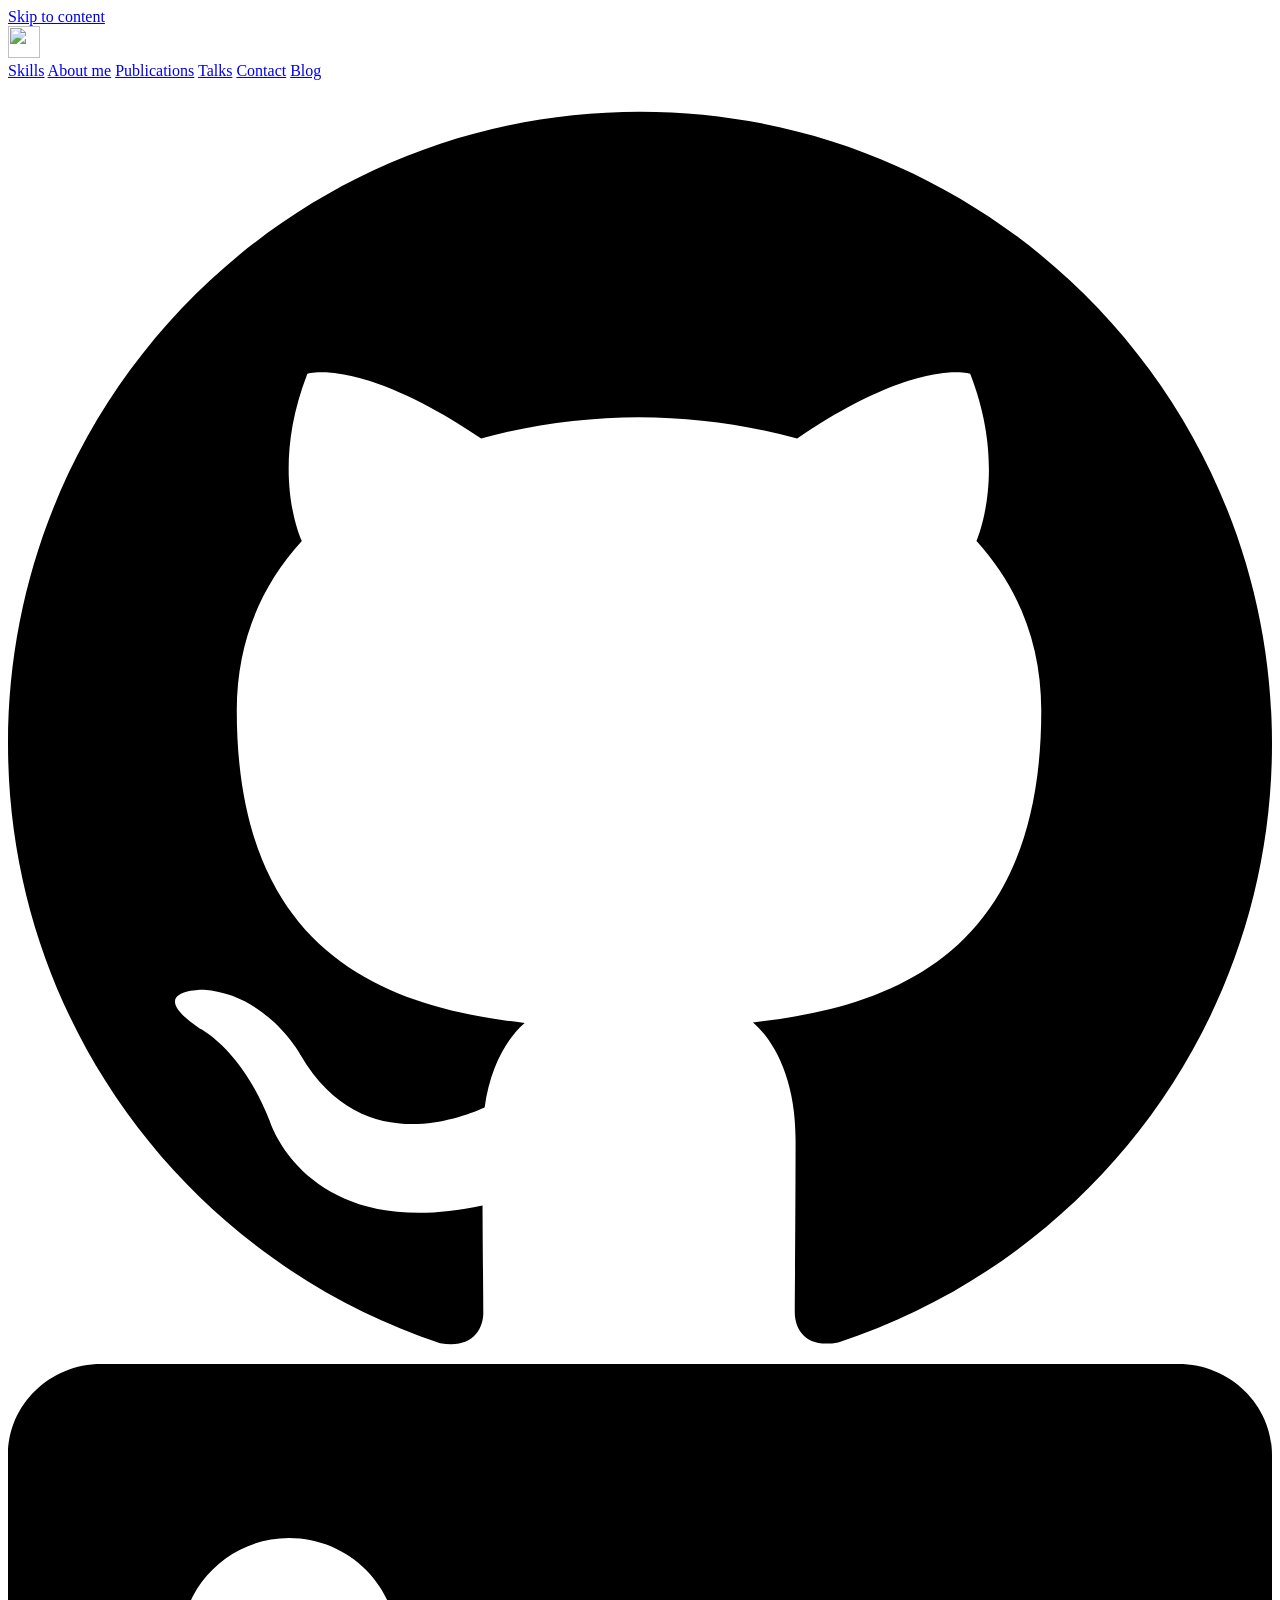
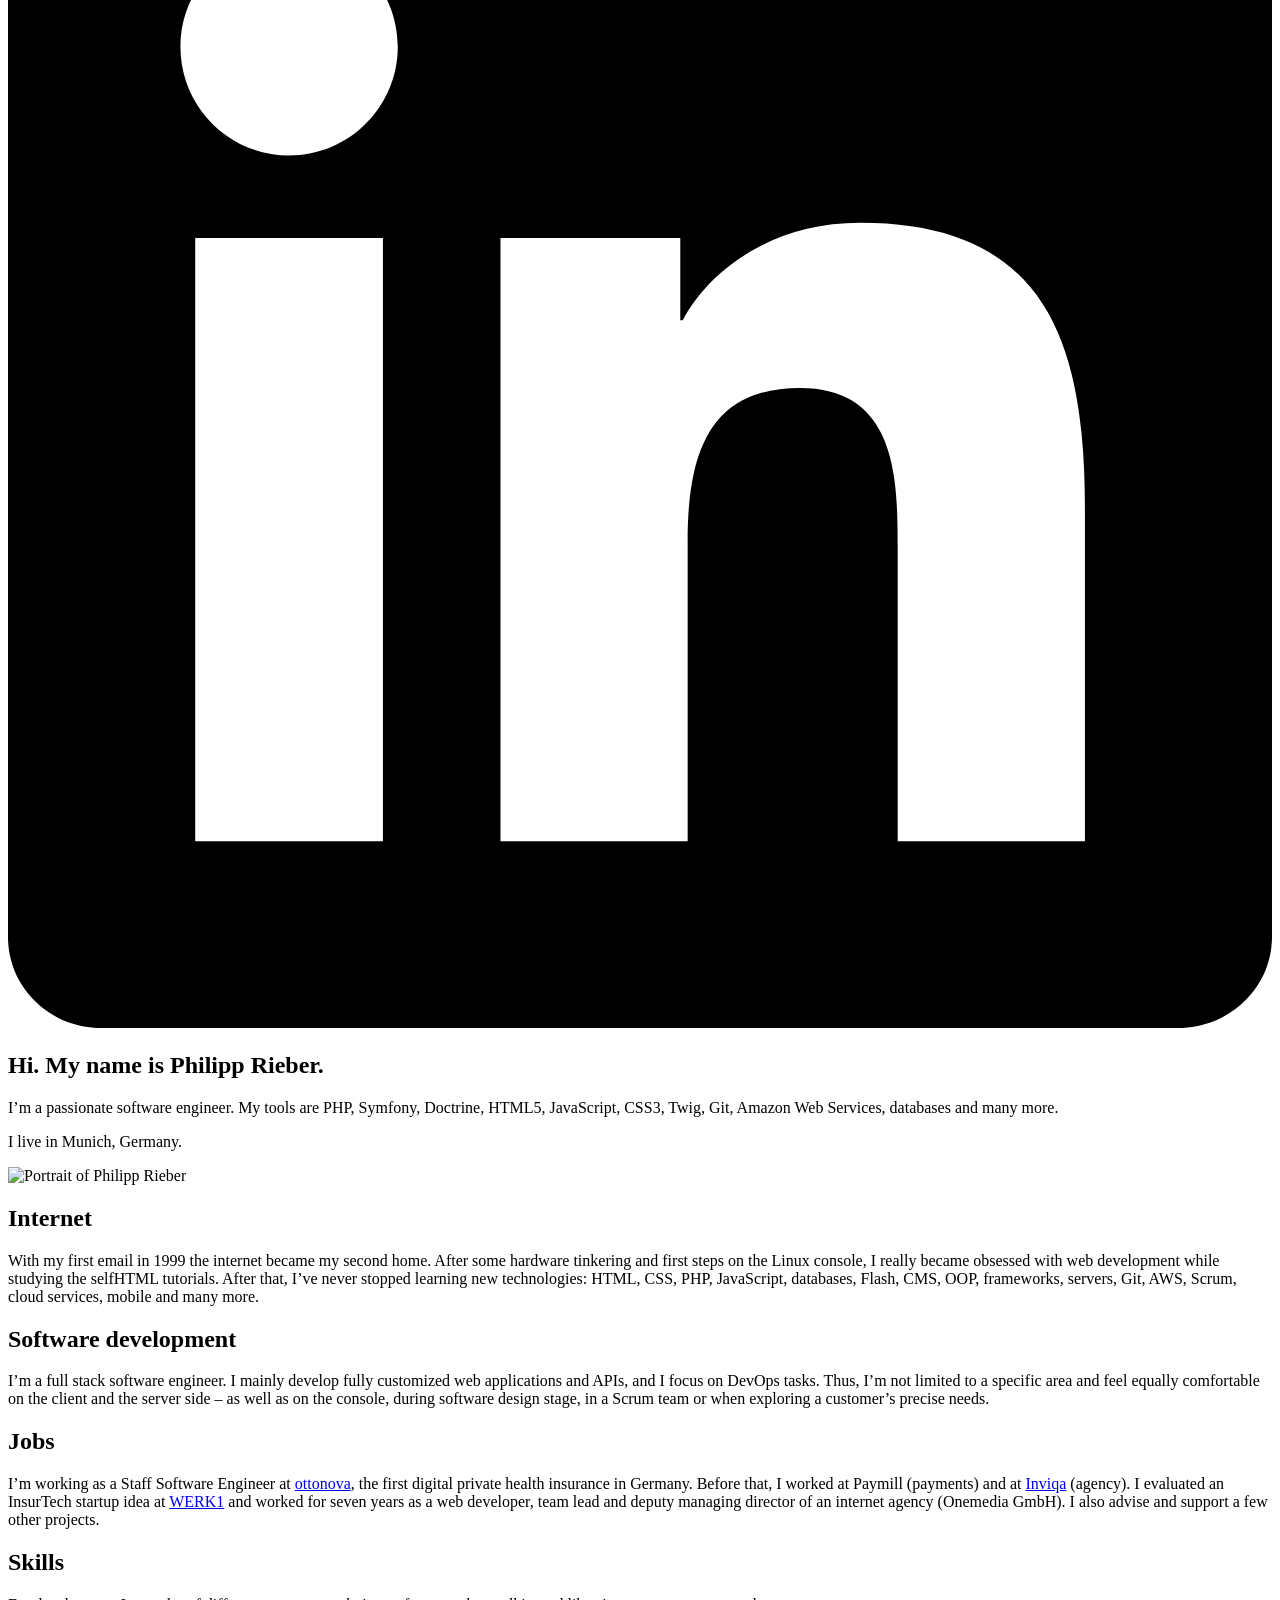
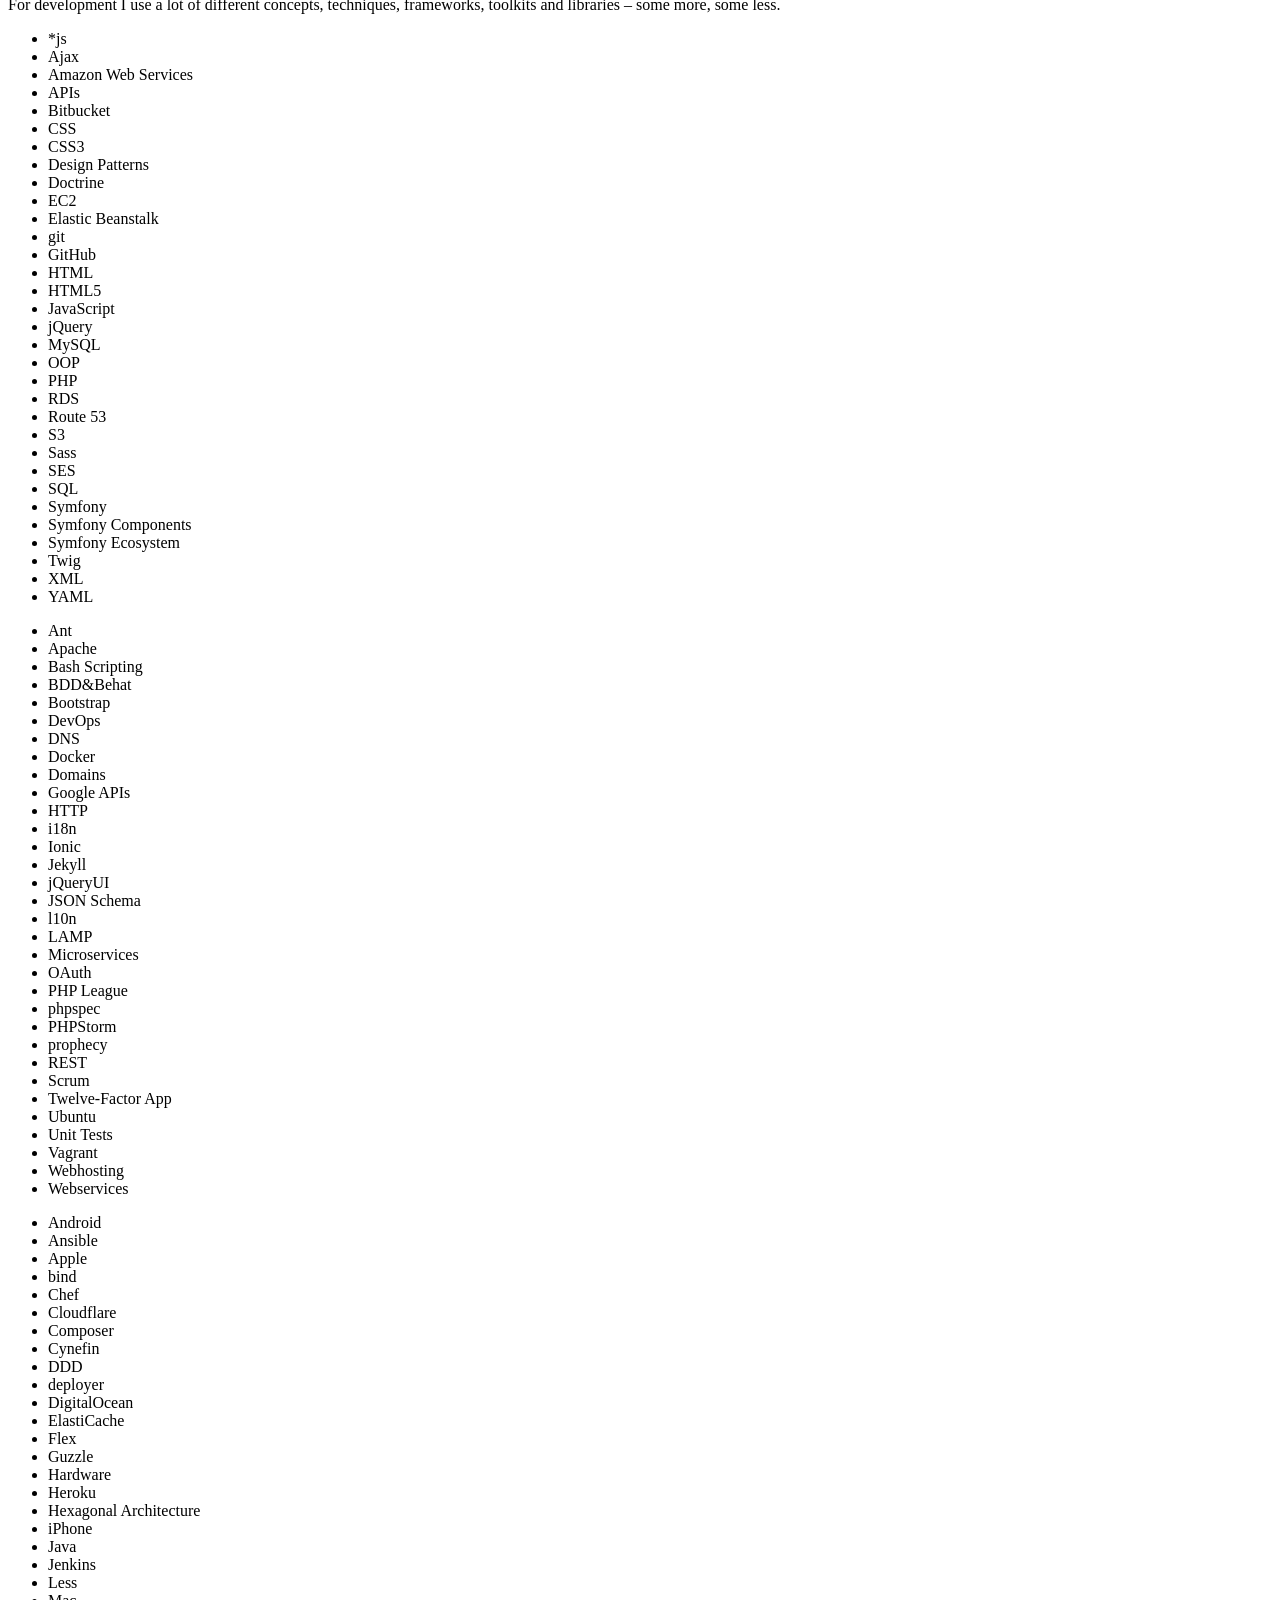
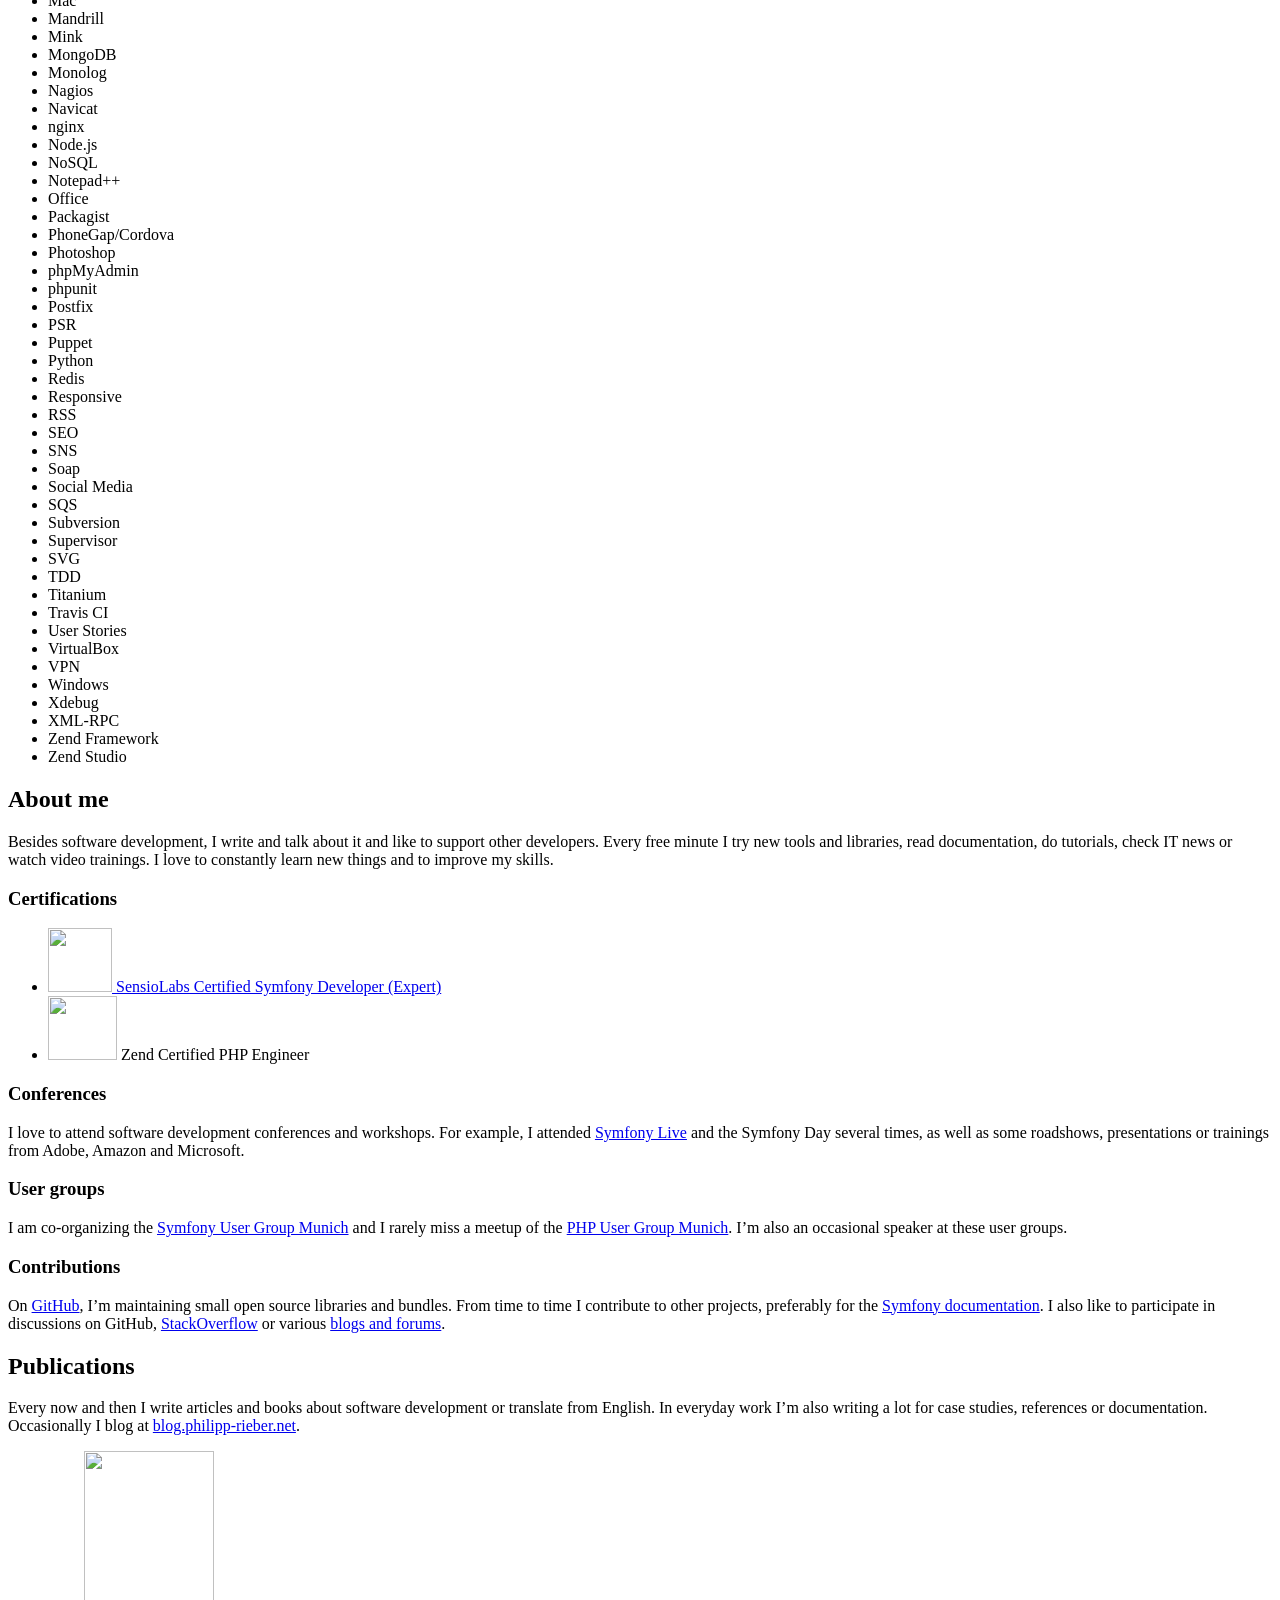
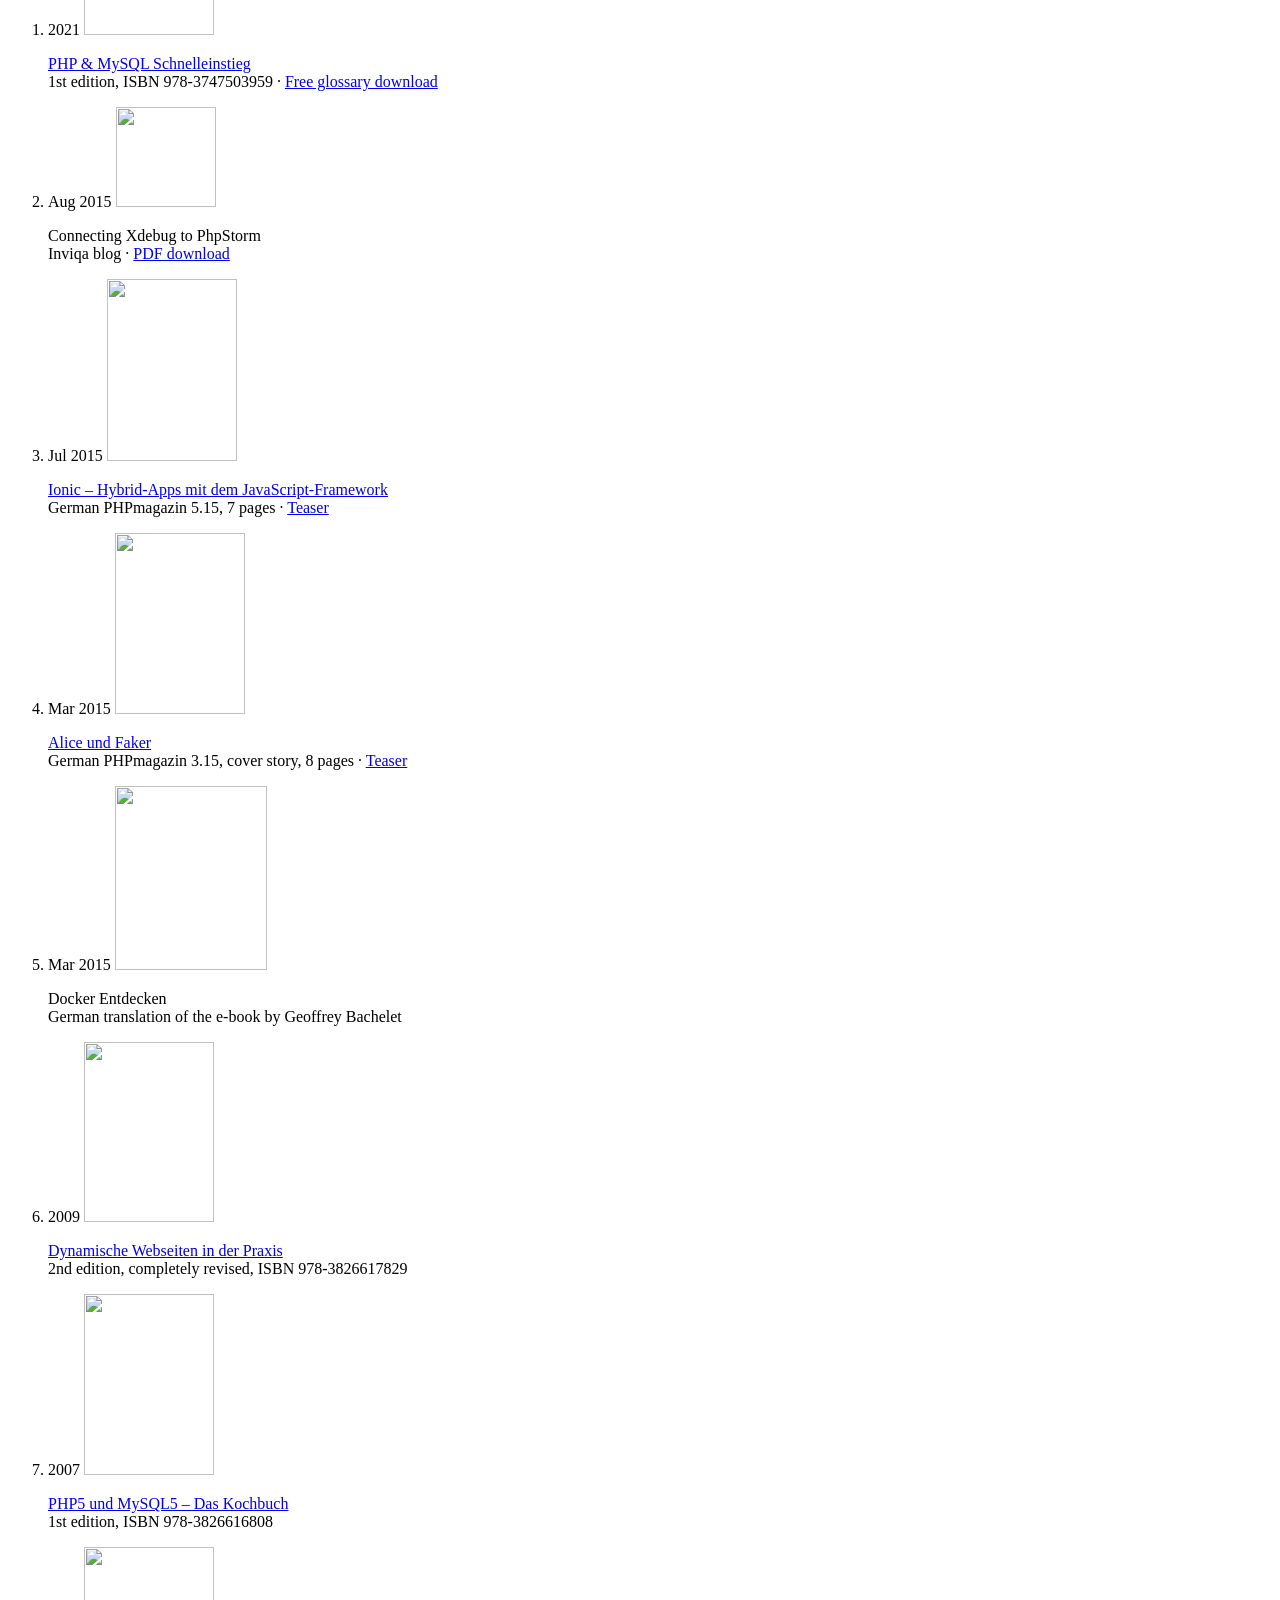
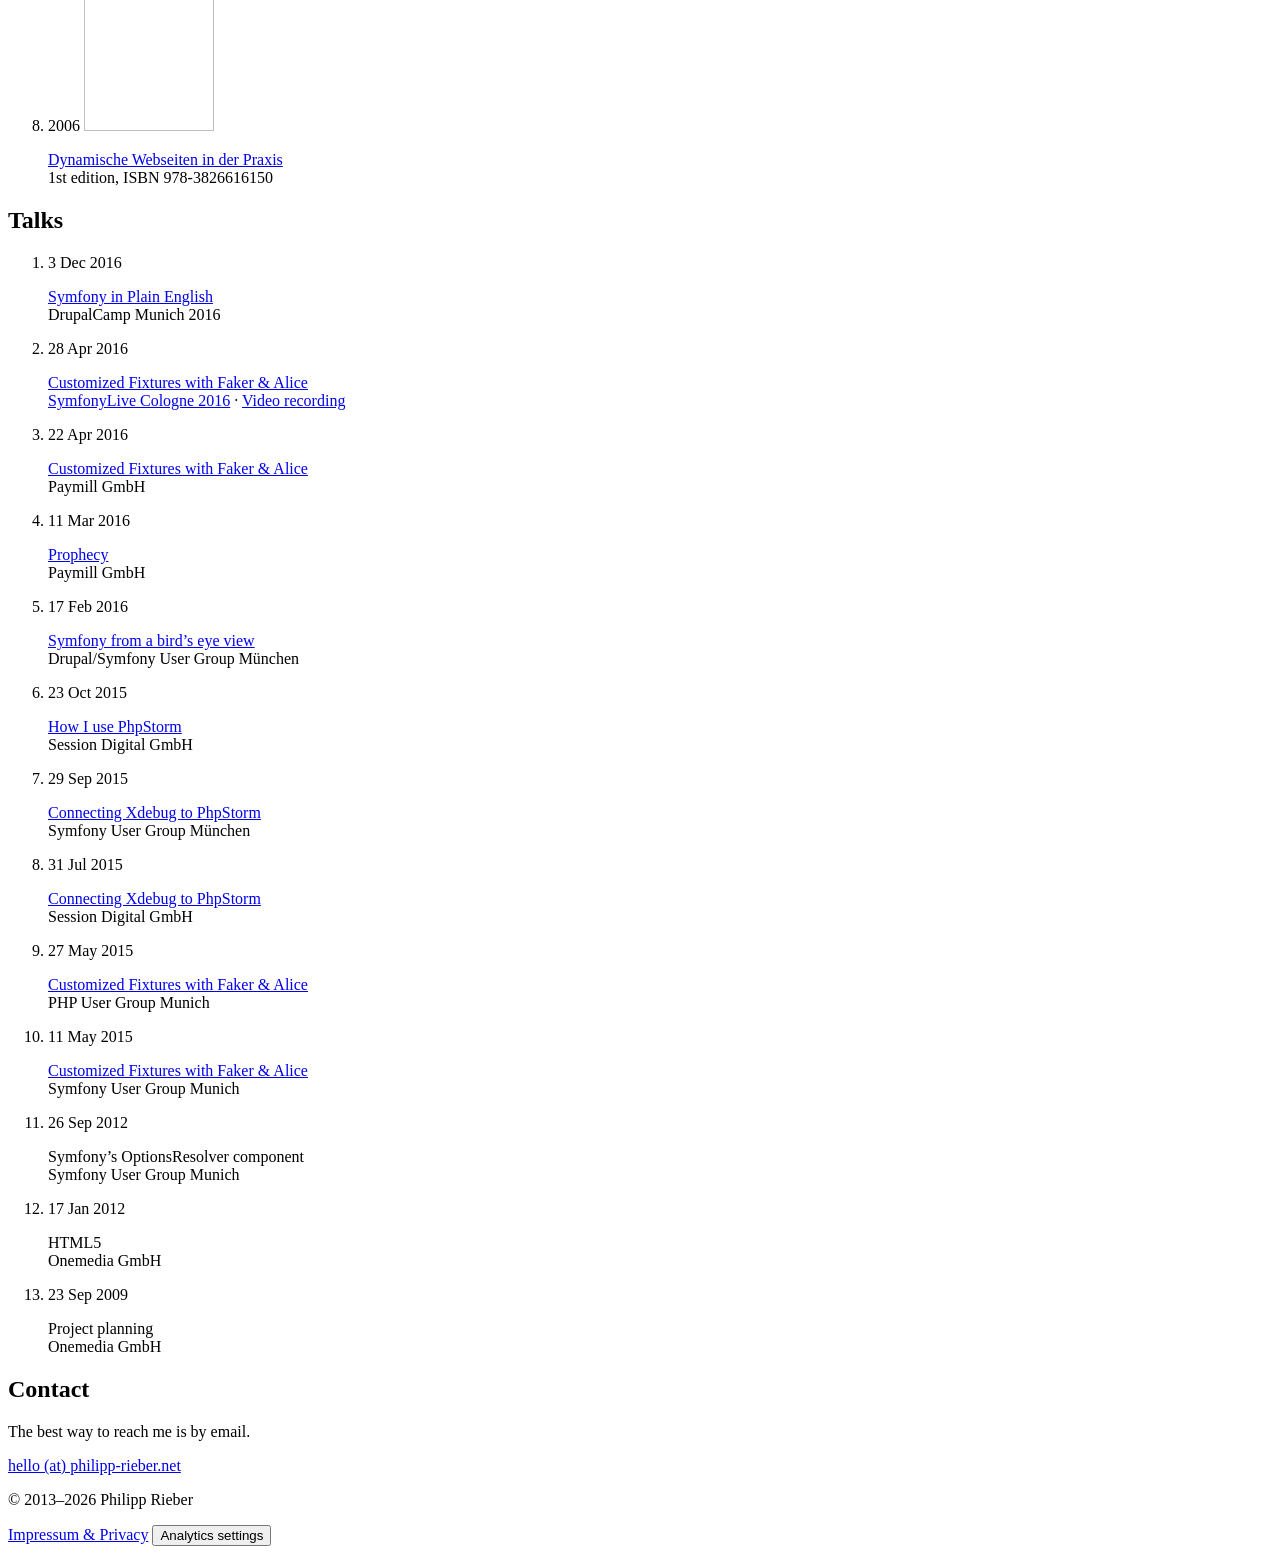
==== public/index.html @ 90214dde "Address review findings: nav, consent, privacy text, links, assets, docs Co-Authored-By: Claude Sonn" ====
<!DOCTYPE html>
<html lang="en">
<head>
  <meta charset="UTF-8" />
  <meta name="viewport" content="width=device-width, initial-scale=1.0" />
  <title>Philipp Rieber | Full Stack Software Engineer | Munich</title>
  <meta name="description" content="Homepage of Philipp Rieber, full stack software engineer from Munich." />
  <meta name="author" content="Philipp Rieber" />
  <link rel="canonical" href="https://philipp-rieber.net/" />
  <meta name="theme-color" content="#efe9dd" media="(prefers-color-scheme: light)" />
  <meta name="theme-color" content="#1c1a17" media="(prefers-color-scheme: dark)" />
  <link rel="icon" href="/favicon.svg" type="image/svg+xml" />
  <link rel="icon" href="/favicon-32.png" sizes="32x32" type="image/png" />
  <link rel="apple-touch-icon" href="/apple-touch-icon.png" />

  <meta property="og:type" content="website" />
  <meta property="og:site_name" content="Philipp Rieber" />
  <meta property="og:title" content="Philipp Rieber | Full Stack Software Engineer | Munich" />
  <meta property="og:description" content="Homepage of Philipp Rieber, full stack software engineer from Munich." />
  <meta property="og:url" content="https://philipp-rieber.net/" />
  <meta property="og:image" content="https://philipp-rieber.net/img/og.jpg" />
  <meta property="og:image:width" content="1200" />
  <meta property="og:image:height" content="630" />
  <meta property="og:image:alt" content="Philipp Rieber, full stack software engineer from Munich" />
  <meta property="og:locale" content="en_US" />
  <meta name="twitter:card" content="summary_large_image" />

  <link rel="preload" href="/fonts/newsreader-normal.woff2" as="font" type="font/woff2" crossorigin />
  <link rel="preload" href="/fonts/hanken-grotesk.woff2" as="font" type="font/woff2" crossorigin />
  <link rel="stylesheet" href="/styles.css" />
  <script src="/site.js" defer></script>
</head>
<body>
  <a class="skip" href="#top">Skip to content</a>
  <div class="consent" id="consent" role="region" aria-label="Analytics consent" hidden>
    <p>I use Google Analytics to count visits. It only loads if you allow it. <a href="/imprint-and-privacy/#analytics">Details</a></p>
    <div class="consent__actions">
      <button type="button" class="button" data-consent="granted">Allow</button>
      <button type="button" class="button" data-consent="denied">Decline</button>
    </div>
  </div>
  <header class="site-header">
    <div class="wrap site-header__inner">
      <a class="brand" href="#top" aria-label="Philipp Rieber, back to top"><img src="/favicon.svg" width="32" height="32" alt="" /></a>
      <nav class="site-nav" aria-label="Sections">
        <a href="#skills">Skills</a>
        <a href="#about">About me</a>
        <a href="#publications">Publications</a>
        <a href="#talks">Talks</a>
        <a href="#contact">Contact</a>
        <a href="https://blog.philipp-rieber.net/" rel="noopener">Blog</a>
      </nav>
      <p class="social">
        <a href="https://github.com/bicpi" rel="noopener" aria-label="GitHub" title="GitHub"><svg viewBox="0 0 24 24" aria-hidden="true" focusable="false"><path d="M12 .297c-6.63 0-12 5.373-12 12 0 5.303 3.438 9.8 8.205 11.385.6.113.82-.258.82-.577 0-.285-.01-1.04-.015-2.04-3.338.724-4.042-1.61-4.042-1.61C4.422 18.07 3.633 17.7 3.633 17.7c-1.087-.744.084-.729.084-.729 1.205.084 1.838 1.236 1.838 1.236 1.07 1.835 2.809 1.305 3.495.998.108-.776.417-1.305.76-1.605-2.665-.3-5.466-1.332-5.466-5.93 0-1.31.465-2.38 1.235-3.22-.135-.303-.54-1.523.105-3.176 0 0 1.005-.322 3.3 1.23.96-.267 1.98-.399 3-.405 1.02.006 2.04.138 3 .405 2.28-1.552 3.285-1.23 3.285-1.23.645 1.653.24 2.873.12 3.176.765.84 1.23 1.91 1.23 3.22 0 4.61-2.805 5.625-5.475 5.92.42.36.81 1.096.81 2.22 0 1.606-.015 2.896-.015 3.286 0 .315.21.69.825.57C20.565 22.092 24 17.592 24 12.297c0-6.627-5.373-12-12-12"/></svg></a>
        <a href="https://www.linkedin.com/in/philipp-rieber/" rel="noopener" aria-label="LinkedIn" title="LinkedIn"><svg viewBox="0 0 24 24" aria-hidden="true" focusable="false"><path d="M20.447 20.452h-3.554v-5.569c0-1.328-.027-3.037-1.852-3.037-1.853 0-2.136 1.445-2.136 2.939v5.667H9.351V9h3.414v1.561h.046c.477-.9 1.637-1.85 3.37-1.85 3.601 0 4.267 2.37 4.267 5.455v6.286zM5.337 7.433c-1.144 0-2.063-.926-2.063-2.065 0-1.138.92-2.063 2.063-2.063 1.14 0 2.064.925 2.064 2.063 0 1.139-.925 2.065-2.064 2.065zm1.782 13.019H3.555V9h3.564v11.452zM22.225 0H1.771C.792 0 0 .774 0 1.729v20.542C0 23.227.792 24 1.771 24h20.451C23.2 24 24 23.227 24 22.271V1.729C24 .774 23.2 0 22.222 0h.003z"/></svg></a>
      </p>
    </div>
  </header>

  <main id="top" tabindex="-1">
    <div class="wrap">
      <section class="hero" aria-labelledby="hero-title">
        <div class="hero__text">
          <h1 id="hero-title">Hi. My name is Philipp&nbsp;Rieber.</h1>
          <p class="lead">I’m a passionate software engineer. My tools are PHP, Symfony, Doctrine, HTML5, JavaScript, CSS3, Twig, Git, Amazon Web Services, databases and many more.</p>
          <p class="hero__meta">I live in Munich, Germany.</p>
        </div>
        <picture class="hero__portrait">
          <source srcset="/img/philipp-cutout.webp" type="image/webp" />
          <img src="/img/philipp.jpg" width="929" height="1100" alt="Portrait of Philipp Rieber" fetchpriority="high" />
        </picture>
      </section>

      <section class="section" aria-label="Introduction">
        <div class="row">
          <h2 class="row__head">Internet</h2>
          <div class="row__body prose">
            <p>With my first email in 1999 the internet became my second home. After some hardware tinkering and first steps on the Linux console, I really became obsessed with web development while studying the selfHTML tutorials. After that, I’ve never stopped learning new technologies: HTML, CSS, PHP, JavaScript, databases, Flash, CMS, OOP, frameworks, servers, Git, AWS, Scrum, cloud services, mobile and many more.</p>
          </div>
        </div>
        <div class="row">
          <h2 class="row__head">Software development</h2>
          <div class="row__body prose">
            <p>I’m a full stack software engineer. I mainly develop fully customized web applications and APIs, and I focus on DevOps tasks. Thus, I’m not limited to a specific area and feel equally comfortable on the client and the server side – as well as on the console, during software design stage, in a Scrum team or when exploring a customer’s precise needs.</p>
          </div>
        </div>
        <div class="row">
          <h2 class="row__head">Jobs</h2>
          <div class="row__body prose">
            <p>I’m working as a Staff Software Engineer at <a href="https://www.ottonova.de/" rel="noopener">ottonova</a>, the first digital private health insurance in Germany. Before that, I worked at Paymill (payments) and at <a href="https://inviqa.com/" rel="noopener">Inviqa</a> (agency). I evaluated an InsurTech startup idea at <a href="https://www.werk1.com/" rel="noopener">WERK1</a> and worked for seven years as a web developer, team lead and deputy managing director of an internet agency (Onemedia GmbH). I also advise and support a few other projects.</p>
          </div>
        </div>
      </section>

      <section class="section" id="skills" aria-labelledby="skills-title">
        <div class="row">
          <h2 class="row__head" id="skills-title">Skills</h2>
          <div class="row__body">
            <p class="prose">For development I use a lot of different concepts, techniques, frameworks, toolkits and libraries – some more, some less.</p>
        <ul class="skills skills--core">
          <li>*js</li>
          <li>Ajax</li>
          <li>Amazon Web Services</li>
          <li>APIs</li>
          <li>Bitbucket</li>
          <li>CSS</li>
          <li>CSS3</li>
          <li>Design Patterns</li>
          <li>Doctrine</li>
          <li>EC2</li>
          <li>Elastic Beanstalk</li>
          <li>git</li>
          <li>GitHub</li>
          <li>HTML</li>
          <li>HTML5</li>
          <li>JavaScript</li>
          <li>jQuery</li>
          <li>MySQL</li>
          <li>OOP</li>
          <li>PHP</li>
          <li>RDS</li>
          <li>Route 53</li>
          <li>S3</li>
          <li>Sass</li>
          <li>SES</li>
          <li>SQL</li>
          <li>Symfony</li>
          <li>Symfony Components</li>
          <li>Symfony Ecosystem</li>
          <li>Twig</li>
          <li>XML</li>
          <li>YAML</li>
        </ul>
        <ul class="skills skills--regular">
          <li>Ant</li>
          <li>Apache</li>
          <li>Bash Scripting</li>
          <li>BDD&amp;Behat</li>
          <li>Bootstrap</li>
          <li>DevOps</li>
          <li>DNS</li>
          <li>Docker</li>
          <li>Domains</li>
          <li>Google APIs</li>
          <li>HTTP</li>
          <li>i18n</li>
          <li>Ionic</li>
          <li>Jekyll</li>
          <li>jQueryUI</li>
          <li>JSON Schema</li>
          <li>l10n</li>
          <li>LAMP</li>
          <li>Microservices</li>
          <li>OAuth</li>
          <li>PHP League</li>
          <li>phpspec</li>
          <li>PHPStorm</li>
          <li>prophecy</li>
          <li>REST</li>
          <li>Scrum</li>
          <li>Twelve-Factor App</li>
          <li>Ubuntu</li>
          <li>Unit Tests</li>
          <li>Vagrant</li>
          <li>Webhosting</li>
          <li>Webservices</li>
        </ul>
        <ul class="skills skills--further">
          <li>Android</li>
          <li>Ansible</li>
          <li>Apple</li>
          <li>bind</li>
          <li>Chef</li>
          <li>Cloudflare</li>
          <li>Composer</li>
          <li>Cynefin</li>
          <li>DDD</li>
          <li>deployer</li>
          <li>DigitalOcean</li>
          <li>ElastiCache</li>
          <li>Flex</li>
          <li>Guzzle</li>
          <li>Hardware</li>
          <li>Heroku</li>
          <li>Hexagonal Architecture</li>
          <li>iPhone</li>
          <li>Java</li>
          <li>Jenkins</li>
          <li>Less</li>
          <li>Mac</li>
          <li>Mandrill</li>
          <li>Mink</li>
          <li>MongoDB</li>
          <li>Monolog</li>
          <li>Nagios</li>
          <li>Navicat</li>
          <li>nginx</li>
          <li>Node.js</li>
          <li>NoSQL</li>
          <li>Notepad++</li>
          <li>Office</li>
          <li>Packagist</li>
          <li>PhoneGap/Cordova</li>
          <li>Photoshop</li>
          <li>phpMyAdmin</li>
          <li>phpunit</li>
          <li>Postfix</li>
          <li>PSR</li>
          <li>Puppet</li>
          <li>Python</li>
          <li>Redis</li>
          <li>Responsive</li>
          <li>RSS</li>
          <li>SEO</li>
          <li>SNS</li>
          <li>Soap</li>
          <li>Social Media</li>
          <li>SQS</li>
          <li>Subversion</li>
          <li>Supervisor</li>
          <li>SVG</li>
          <li>TDD</li>
          <li>Titanium</li>
          <li>Travis CI</li>
          <li>User Stories</li>
          <li>VirtualBox</li>
          <li>VPN</li>
          <li>Windows</li>
          <li>Xdebug</li>
          <li>XML-RPC</li>
          <li>Zend Framework</li>
          <li>Zend Studio</li>
        </ul>
          </div>
        </div>
      </section>

      <section class="section" id="about" aria-labelledby="about-title">
        <div class="row">
          <h2 class="row__head" id="about-title">About me</h2>
          <div class="row__body prose">
            <p>Besides software development, I write and talk about it and like to support other developers. Every free minute I try new tools and libraries, read documentation, do tutorials, check IT news or watch video trainings. I love to constantly learn new things and to improve my skills.</p>
          </div>
        </div>
        <div class="row">
          <h3 class="row__head">Certifications</h3>
          <div class="row__body">
            <ul class="certs">
              <li>
                <a class="cert" href="https://connect.symfony.com/profile/bicpi" rel="noopener">
                  <img src="/img/certification-symfony.png" width="64" height="64" alt="" />
                  <span>SensioLabs Certified Symfony Developer (Expert)</span>
                </a>
              </li>
              <li>
                <span class="cert">
                  <img src="/img/certification-php.jpg" width="69" height="64" alt="" />
                  <span>Zend Certified PHP Engineer</span>
                </span>
              </li>
            </ul>
          </div>
        </div>
        <div class="row">
          <h3 class="row__head">Conferences</h3>
          <div class="row__body prose">
            <p>I love to attend software development conferences and workshops. For example, I attended <a href="https://live.symfony.com/" rel="noopener">Symfony Live</a> and the Symfony Day several times, as well as some roadshows, presentations or trainings from Adobe, Amazon and Microsoft.</p>
          </div>
        </div>
        <div class="row">
          <h3 class="row__head">User groups</h3>
          <div class="row__body prose">
            <p>I am co-organizing the <a href="https://www.meetup.com/sfugmunich/" rel="noopener">Symfony User Group Munich</a> and I rarely miss a meetup of the <a href="https://www.meetup.com/phpugmunich/" rel="noopener">PHP User Group Munich</a>. I’m also an occasional speaker at these user groups.</p>
          </div>
        </div>
        <div class="row">
          <h3 class="row__head">Contributions</h3>
          <div class="row__body prose">
            <p>On <a href="https://github.com/bicpi" rel="noopener">GitHub</a>, I’m maintaining small open source libraries and bundles. From time to time I contribute to other projects, preferably for the <a href="https://github.com/symfony/symfony-docs" rel="noopener">Symfony documentation</a>. I also like to participate in discussions on GitHub, <a href="https://stackoverflow.com/users/1182743/philipp-rieber" rel="noopener">StackOverflow</a> or various <a href="https://disqus.com/home/user/bicpi/" rel="noopener">blogs and forums</a>.</p>
          </div>
        </div>
      </section>

      <section class="section" id="publications" aria-labelledby="publications-title">
        <div class="row">
          <h2 class="row__head" id="publications-title">Publications</h2>
          <div class="row__body">
            <p class="prose">Every now and then I write articles and books about software development or translate from English. In everyday work I’m also writing a lot for case studies, references or documentation. Occasionally I blog at <a class="nowrap" href="https://blog.philipp-rieber.net/" rel="noopener">blog.philipp-rieber.net</a>.</p>
            <ol class="timeline timeline--covers">
              <li>
                <time datetime="2021">2021</time>
                <a class="cover" href="https://www.amazon.de/PHP-MySQL-Schnelleinstieg-Programmieren-Vorkenntnisse/dp/3747503950" rel="noopener" tabindex="-1" aria-hidden="true"><img src="/img/covers/schnelleinstieg-2021.jpg" width="130" height="184" alt="" loading="lazy" /></a>
                <p><a lang="de" href="https://www.amazon.de/PHP-MySQL-Schnelleinstieg-Programmieren-Vorkenntnisse/dp/3747503950" rel="noopener">PHP &amp; MySQL Schnelleinstieg</a><br /><span>1st edition, ISBN 978-3747503959 · <a href="/downloads/PHP-MySQL-Schnelleinstieg-Glossar.pdf">Free glossary download</a></span></p>
              </li>
              <li>
                <time datetime="2015-08">Aug 2015</time>
                <a class="cover" href="/downloads/2015-08-Connecting-Xdebug-to-PhpStorm-blogpost.pdf" tabindex="-1" aria-hidden="true"><img src="/img/covers/inviqa.svg" width="100" height="100" alt="" loading="lazy" /></a>
                <p>Connecting Xdebug to PhpStorm<br /><span>Inviqa blog · <a href="/downloads/2015-08-Connecting-Xdebug-to-PhpStorm-blogpost.pdf">PDF download</a></span></p>
              </li>
              <li>
                <time datetime="2015-07">Jul 2015</time>
                <a class="cover" href="https://entwickler.de/magazine-ebooks/php-magazin/php-magazin-52015" rel="noopener" tabindex="-1" aria-hidden="true"><img src="/img/covers/phpmagazin-2015-05.jpg" width="130" height="182" alt="" loading="lazy" /></a>
                <p><a lang="de" href="https://entwickler.de/magazine-ebooks/php-magazin/php-magazin-52015" rel="noopener">Ionic – Hybrid-Apps mit dem JavaScript-Framework</a><br /><span>German PHPmagazin 5.15, 7 pages · <a href="https://entwickler.de/javascript/comeback-der-hybriden" rel="noopener">Teaser</a></span></p>
              </li>
              <li>
                <time datetime="2015-03">Mar 2015</time>
                <a class="cover" href="https://entwickler.de/magazine-ebooks/php-magazin/php-magazin-32015" rel="noopener" tabindex="-1" aria-hidden="true"><img src="/img/covers/phpmagazin-2015-03.jpg" width="130" height="181" alt="" loading="lazy" /></a>
                <p><a lang="de" href="https://entwickler.de/magazine-ebooks/php-magazin/php-magazin-32015" rel="noopener">Alice und Faker</a><br /><span>German PHPmagazin 3.15, cover story, 8 pages · <a href="https://entwickler.de/php/alice-im-fakerland" rel="noopener">Teaser</a></span></p>
              </li>
              <li>
                <time datetime="2015-03">Mar 2015</time>
                <span class="cover" aria-hidden="true"><img src="/img/covers/docker-entdecken.png" width="152" height="184" alt="" loading="lazy" /></span>
                <p><span lang="de">Docker Entdecken</span><br /><span>German translation of the e-book by Geoffrey Bachelet</span></p>
              </li>
              <li>
                <time datetime="2009">2009</time>
                <a class="cover" href="https://www.amazon.de/Dynamische-Webseiten-Praxis-JavaScript-Professional/dp/3826617827" rel="noopener" tabindex="-1" aria-hidden="true"><img src="/img/covers/dynamische-webseiten-2009.jpg" width="130" height="180" alt="" loading="lazy" /></a>
                <p><a lang="de" href="https://www.amazon.de/Dynamische-Webseiten-Praxis-JavaScript-Professional/dp/3826617827" rel="noopener">Dynamische Webseiten in der Praxis</a><br /><span>2nd edition, completely revised, ISBN 978-3826617829</span></p>
              </li>
              <li>
                <time datetime="2007">2007</time>
                <a class="cover" href="https://www.amazon.de/PHP-MySQL-Kochbuch-L%C3%B6sungen-Practices/dp/3826616804" rel="noopener" tabindex="-1" aria-hidden="true"><img src="/img/covers/kochbuch-2007.jpg" width="130" height="181" alt="" loading="lazy" /></a>
                <p><a lang="de" href="https://www.amazon.de/PHP-MySQL-Kochbuch-L%C3%B6sungen-Practices/dp/3826616804" rel="noopener">PHP5 und MySQL5 – Das Kochbuch</a><br /><span>1st edition, ISBN 978-3826616808</span></p>
              </li>
              <li>
                <time datetime="2006">2006</time>
                <a class="cover" href="https://www.amazon.de/Dynamische-Webseiten-Praxis-JavaScript-Eclipse/dp/3826616154" rel="noopener" tabindex="-1" aria-hidden="true"><img src="/img/covers/dynamische-webseiten-2006.jpg" width="130" height="184" alt="" loading="lazy" /></a>
                <p><a lang="de" href="https://www.amazon.de/Dynamische-Webseiten-Praxis-JavaScript-Eclipse/dp/3826616154" rel="noopener">Dynamische Webseiten in der Praxis</a><br /><span>1st edition, ISBN 978-3826616150</span></p>
              </li>
            </ol>
          </div>
        </div>
      </section>

      <section class="section" id="talks" aria-labelledby="talks-title">
        <div class="row">
          <h2 class="row__head" id="talks-title">Talks</h2>
          <div class="row__body">
            <ol class="timeline">
              <li>
                <time datetime="2016-12-03">3 Dec 2016</time>
                <p><a href="https://speakerdeck.com/bicpi/symfony-in-plain-english" rel="noopener">Symfony in Plain English</a><br /><span>DrupalCamp Munich 2016</span></p>
              </li>
              <li>
                <time datetime="2016-04-28">28 Apr 2016</time>
                <p><a href="https://speakerdeck.com/bicpi/massgeschneiderte-testdaten-mit-faker-und-alice" rel="noopener">Customized Fixtures with Faker &amp; Alice</a><br /><span><a href="https://live.symfony.com/2016-cologne/" rel="noopener">SymfonyLive Cologne 2016</a> · <a href="https://www.youtube.com/watch?v=TqPYztlkS68" rel="noopener">Video recording</a></span></p>
              </li>
              <li>
                <time datetime="2016-04-22">22 Apr 2016</time>
                <p><a href="https://speakerdeck.com/bicpi/massgeschneiderte-testdaten-mit-faker-und-alice" rel="noopener">Customized Fixtures with Faker &amp; Alice</a><br /><span>Paymill GmbH</span></p>
              </li>
              <li>
                <time datetime="2016-03-11">11 Mar 2016</time>
                <p><a href="/talks/2016-03-11-Prophecy.pdf">Prophecy</a><br /><span>Paymill GmbH</span></p>
              </li>
              <li>
                <time datetime="2016-02-17">17 Feb 2016</time>
                <p><a href="/talks/2016-02-17-sfugmuc-Symfony-from-a-birds-eye-view.pdf">Symfony from a bird’s eye view</a><br /><span>Drupal/Symfony User Group München</span></p>
              </li>
              <li>
                <time datetime="2015-10-23">23 Oct 2015</time>
                <p><a href="/talks/2015-10-23-How-Philipp-uses-PHPStorm.pdf">How I use PhpStorm</a><br /><span>Session Digital GmbH</span></p>
              </li>
              <li>
                <time datetime="2015-09-29">29 Sep 2015</time>
                <p><a href="/talks/2015-Connecting-Xdebug-to-PhpStorm.pdf">Connecting Xdebug to PhpStorm</a><br /><span>Symfony User Group München</span></p>
              </li>
              <li>
                <time datetime="2015-07-31">31 Jul 2015</time>
                <p><a href="/talks/2015-Connecting-Xdebug-to-PhpStorm.pdf">Connecting Xdebug to PhpStorm</a><br /><span>Session Digital GmbH</span></p>
              </li>
              <li>
                <time datetime="2015-05-27">27 May 2015</time>
                <p><a href="/talks/2015-05-27-phpugmunich-Faker-and-Alice.pdf">Customized Fixtures with Faker &amp; Alice</a><br /><span>PHP User Group Munich</span></p>
              </li>
              <li>
                <time datetime="2015-05-11">11 May 2015</time>
                <p><a href="/talks/2015-05-11-sfugmunich-Faker-and-Alice.pdf">Customized Fixtures with Faker &amp; Alice</a><br /><span>Symfony User Group Munich</span></p>
              </li>
              <li>
                <time datetime="2012-09-26">26 Sep 2012</time>
                <p>Symfony’s OptionsResolver component<br /><span>Symfony User Group Munich</span></p>
              </li>
              <li>
                <time datetime="2012-01-17">17 Jan 2012</time>
                <p>HTML5<br /><span>Onemedia GmbH</span></p>
              </li>
              <li>
                <time datetime="2009-09-23">23 Sep 2009</time>
                <p>Project planning<br /><span>Onemedia GmbH</span></p>
              </li>
            </ol>
          </div>
        </div>
      </section>

      <section class="section" id="contact" aria-labelledby="contact-title">
        <div class="row">
          <h2 class="row__head" id="contact-title">Contact</h2>
          <div class="row__body">
            <p class="prose">The best way to reach me is by email.</p>
            <p class="contact__mail"><a class="mail" data-user="hello" data-domain="philipp-rieber.net" href="#contact">hello (at) philipp-rieber.net</a></p>
          </div>
        </div>
      </section>
    </div>
  </main>

  <footer class="site-footer">
    <div class="wrap site-footer__inner">
      <p>© 2013–<span data-year>2026</span> Philipp Rieber</p>
      <p>
        <a href="/imprint-and-privacy/">Impressum &amp; Privacy</a>
        <button type="button" class="linklike" data-consent-open>Analytics settings</button>
      </p>
    </div>
  </footer>

</body>
</html>
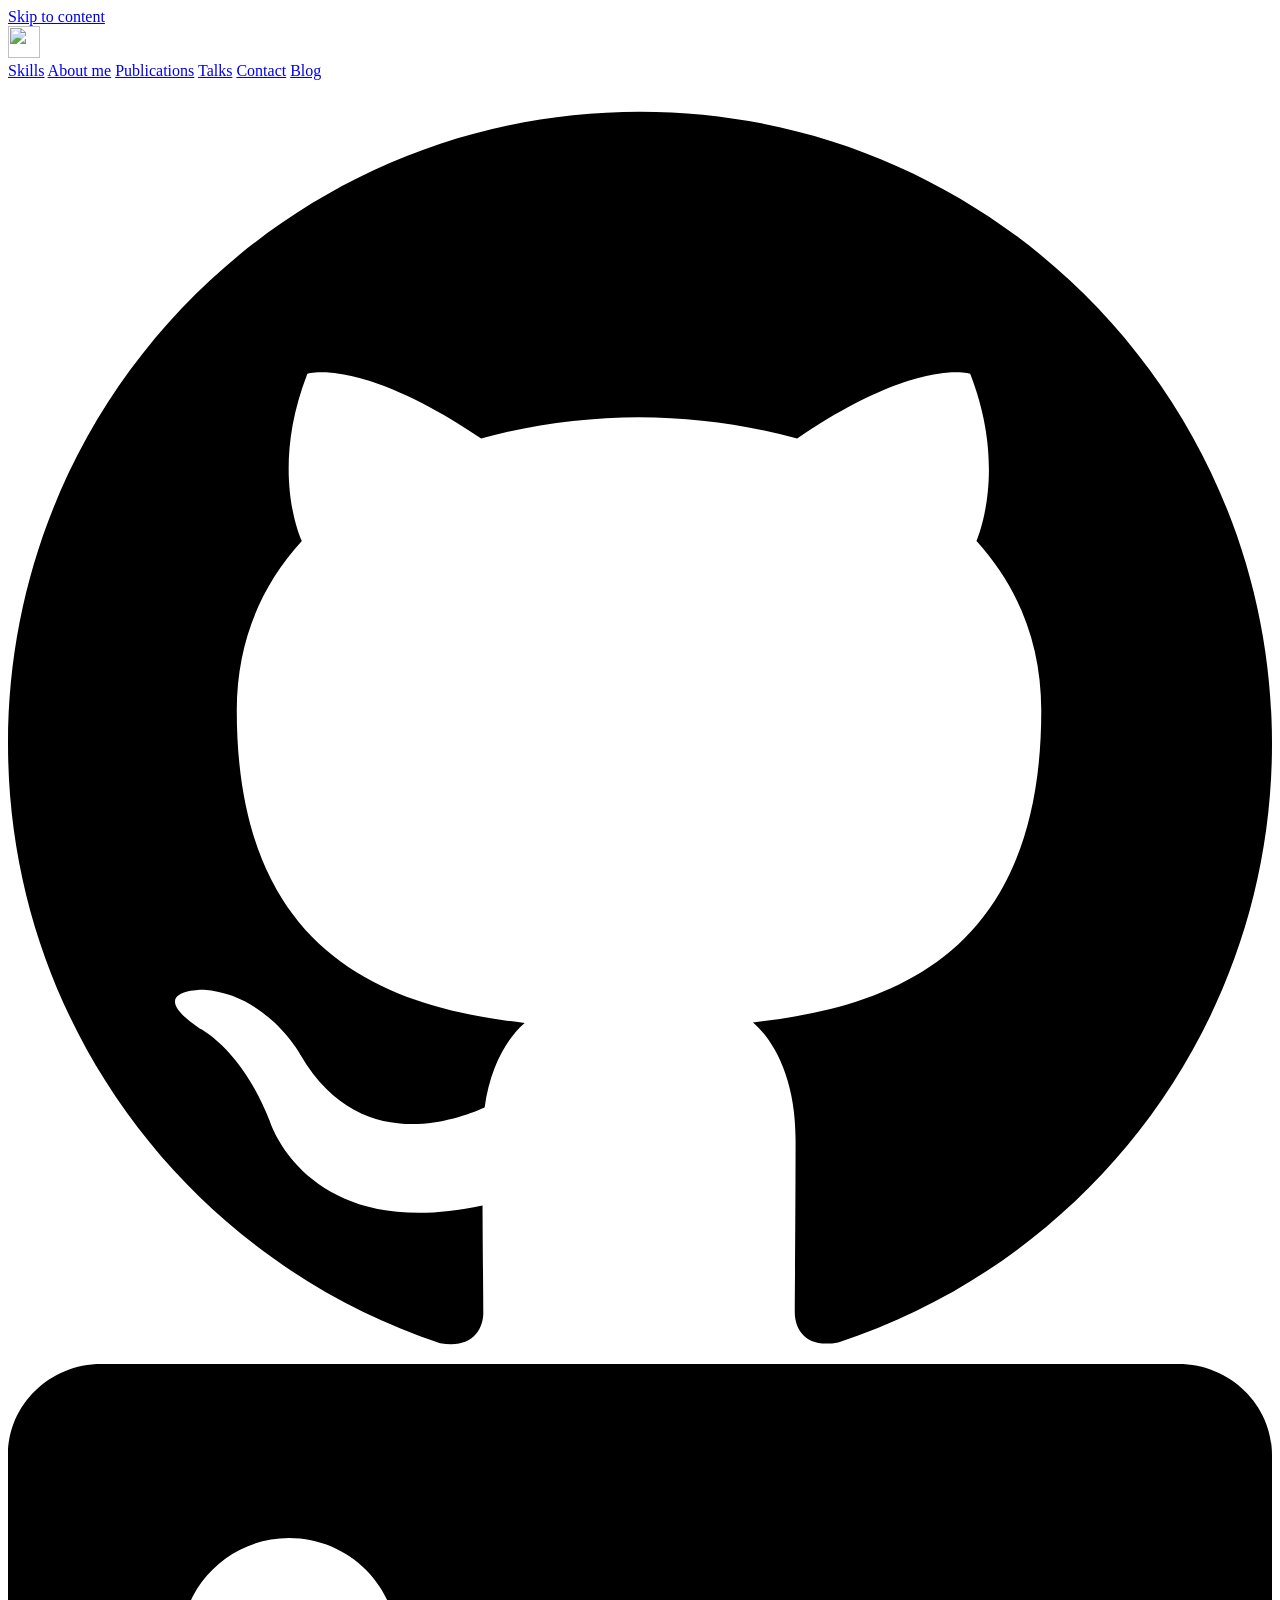
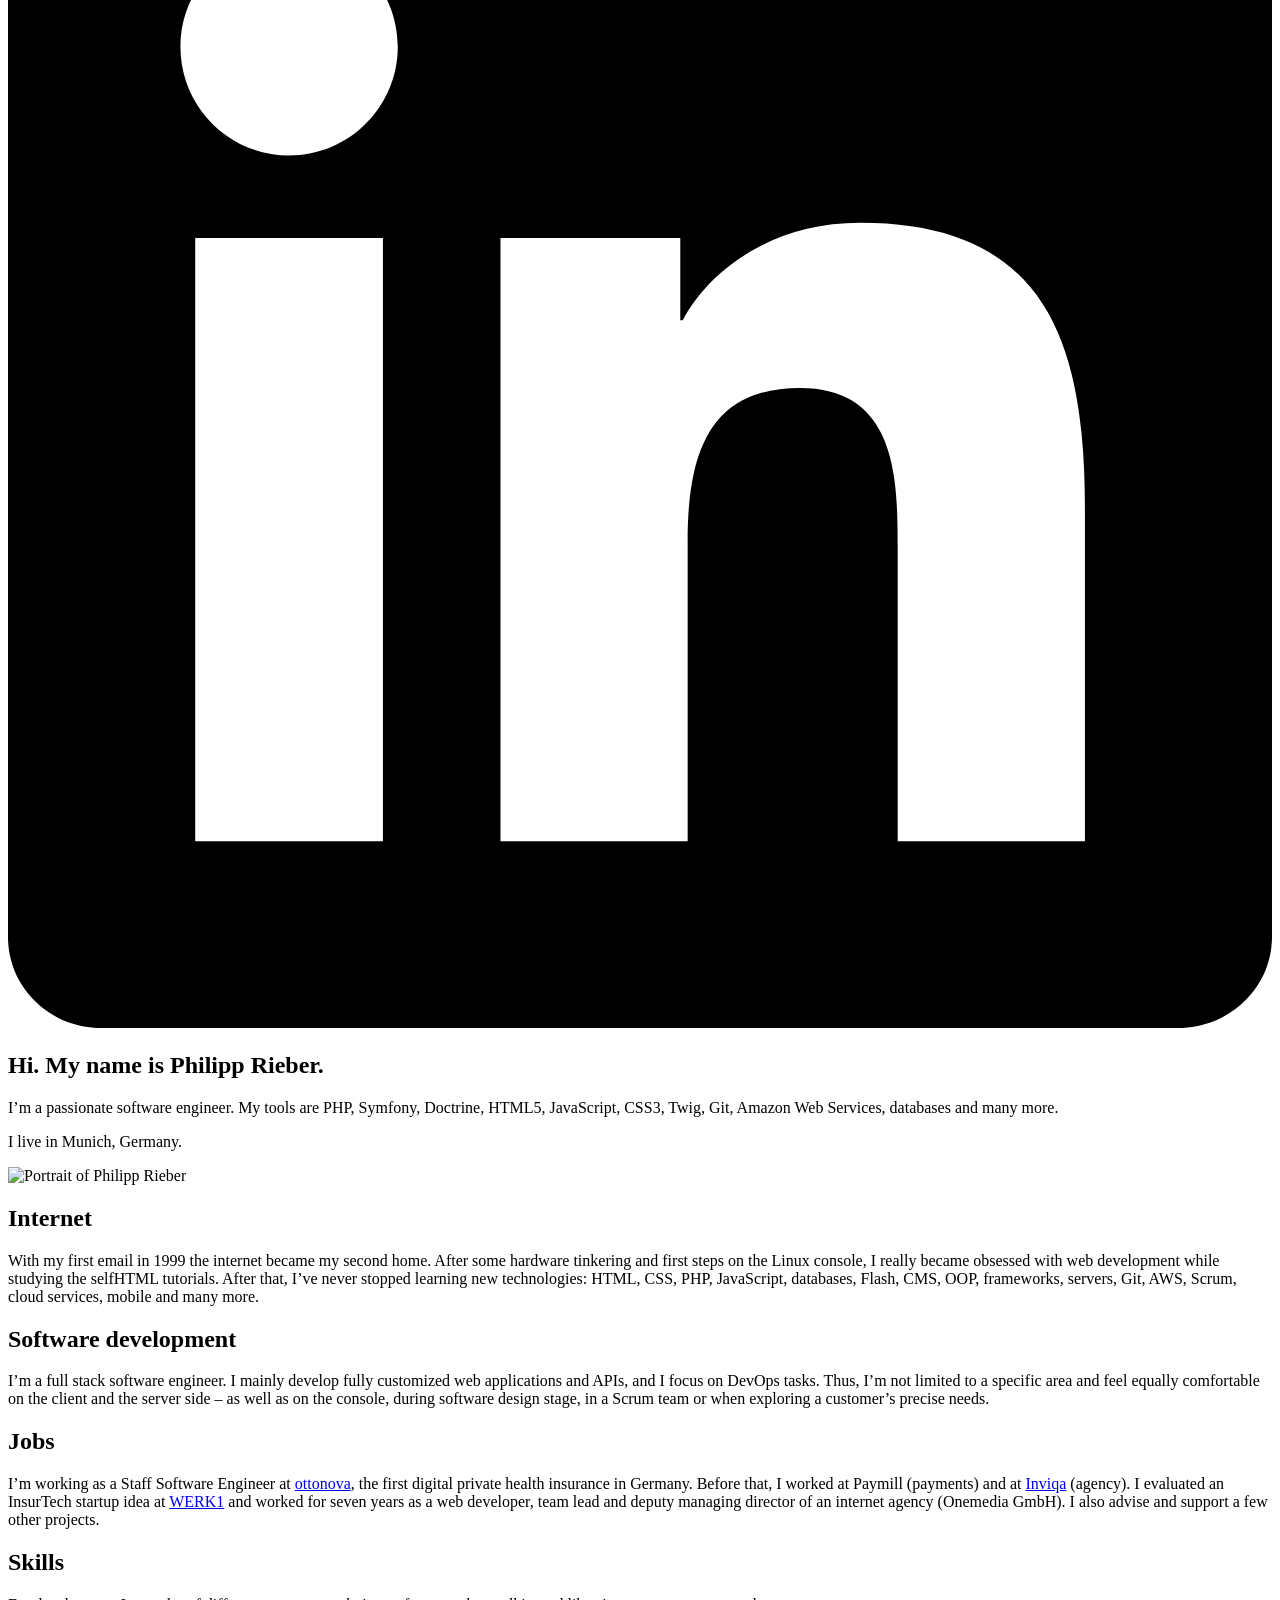
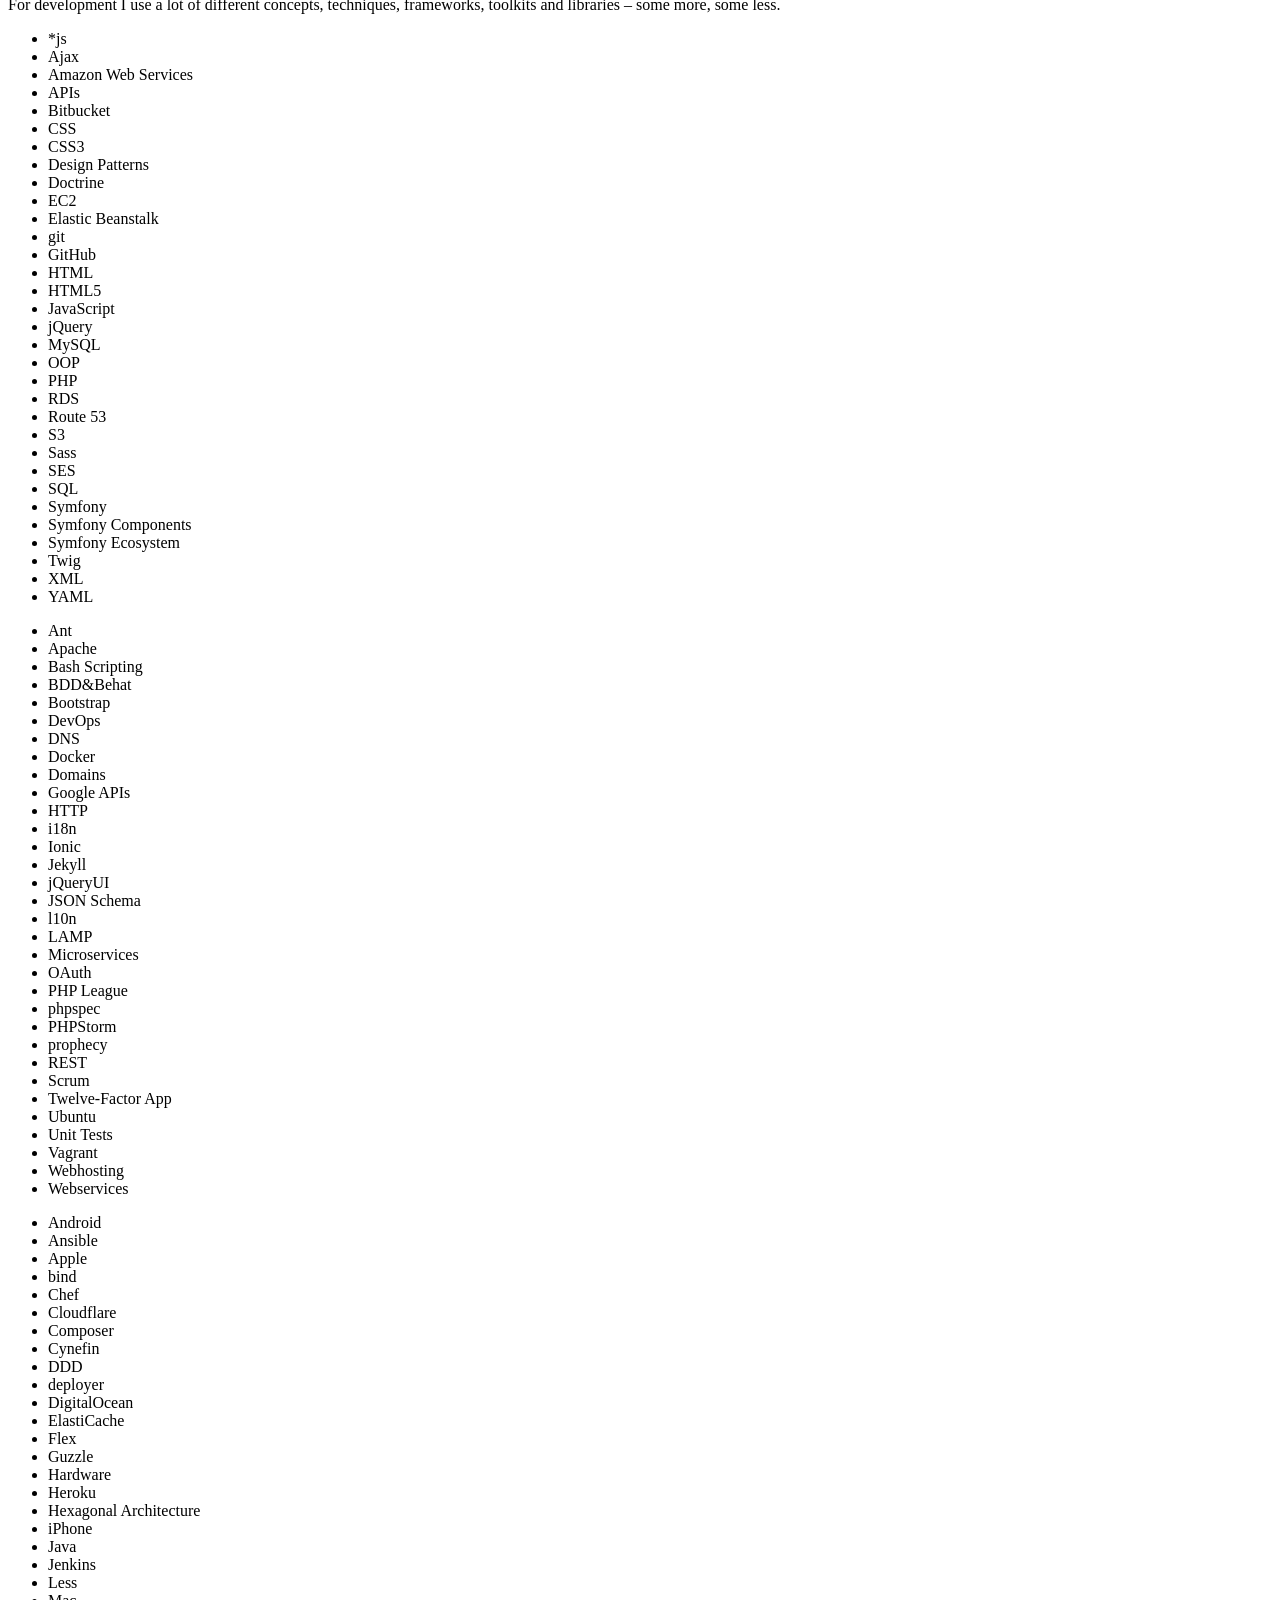
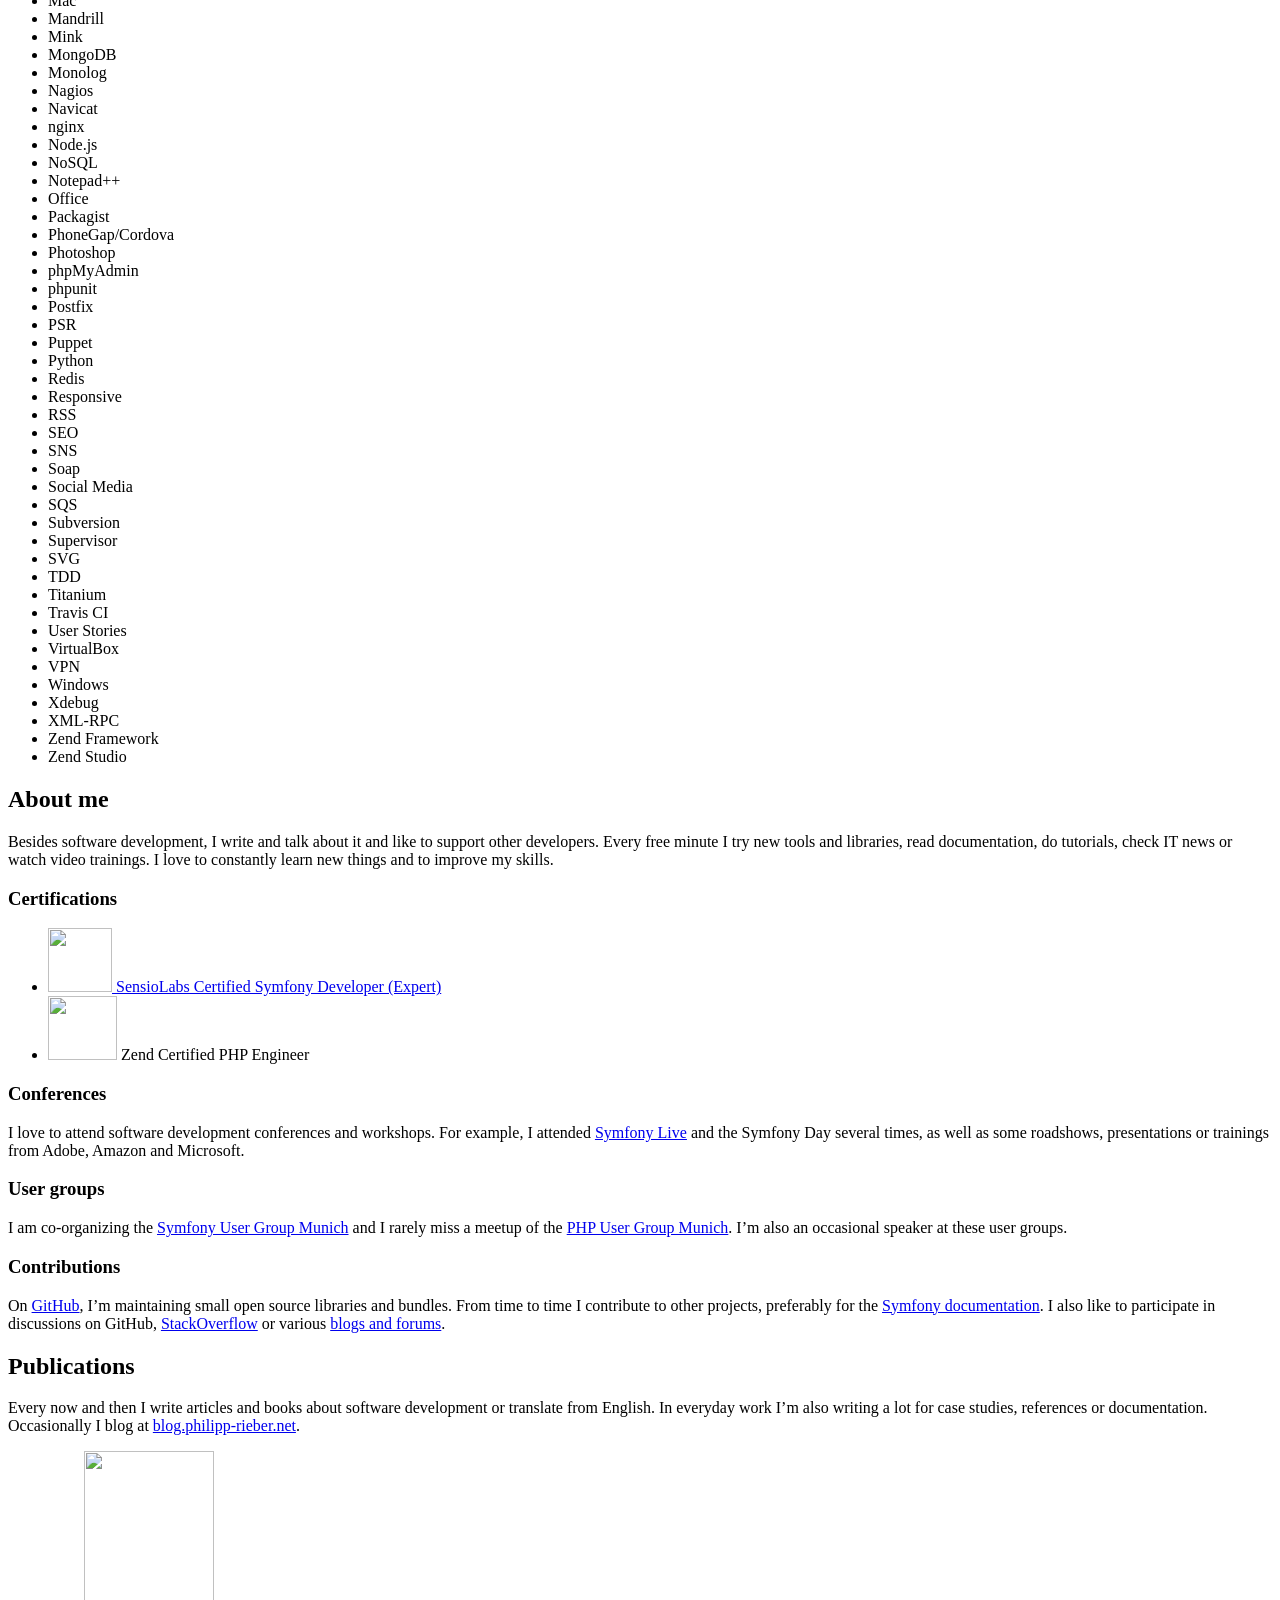
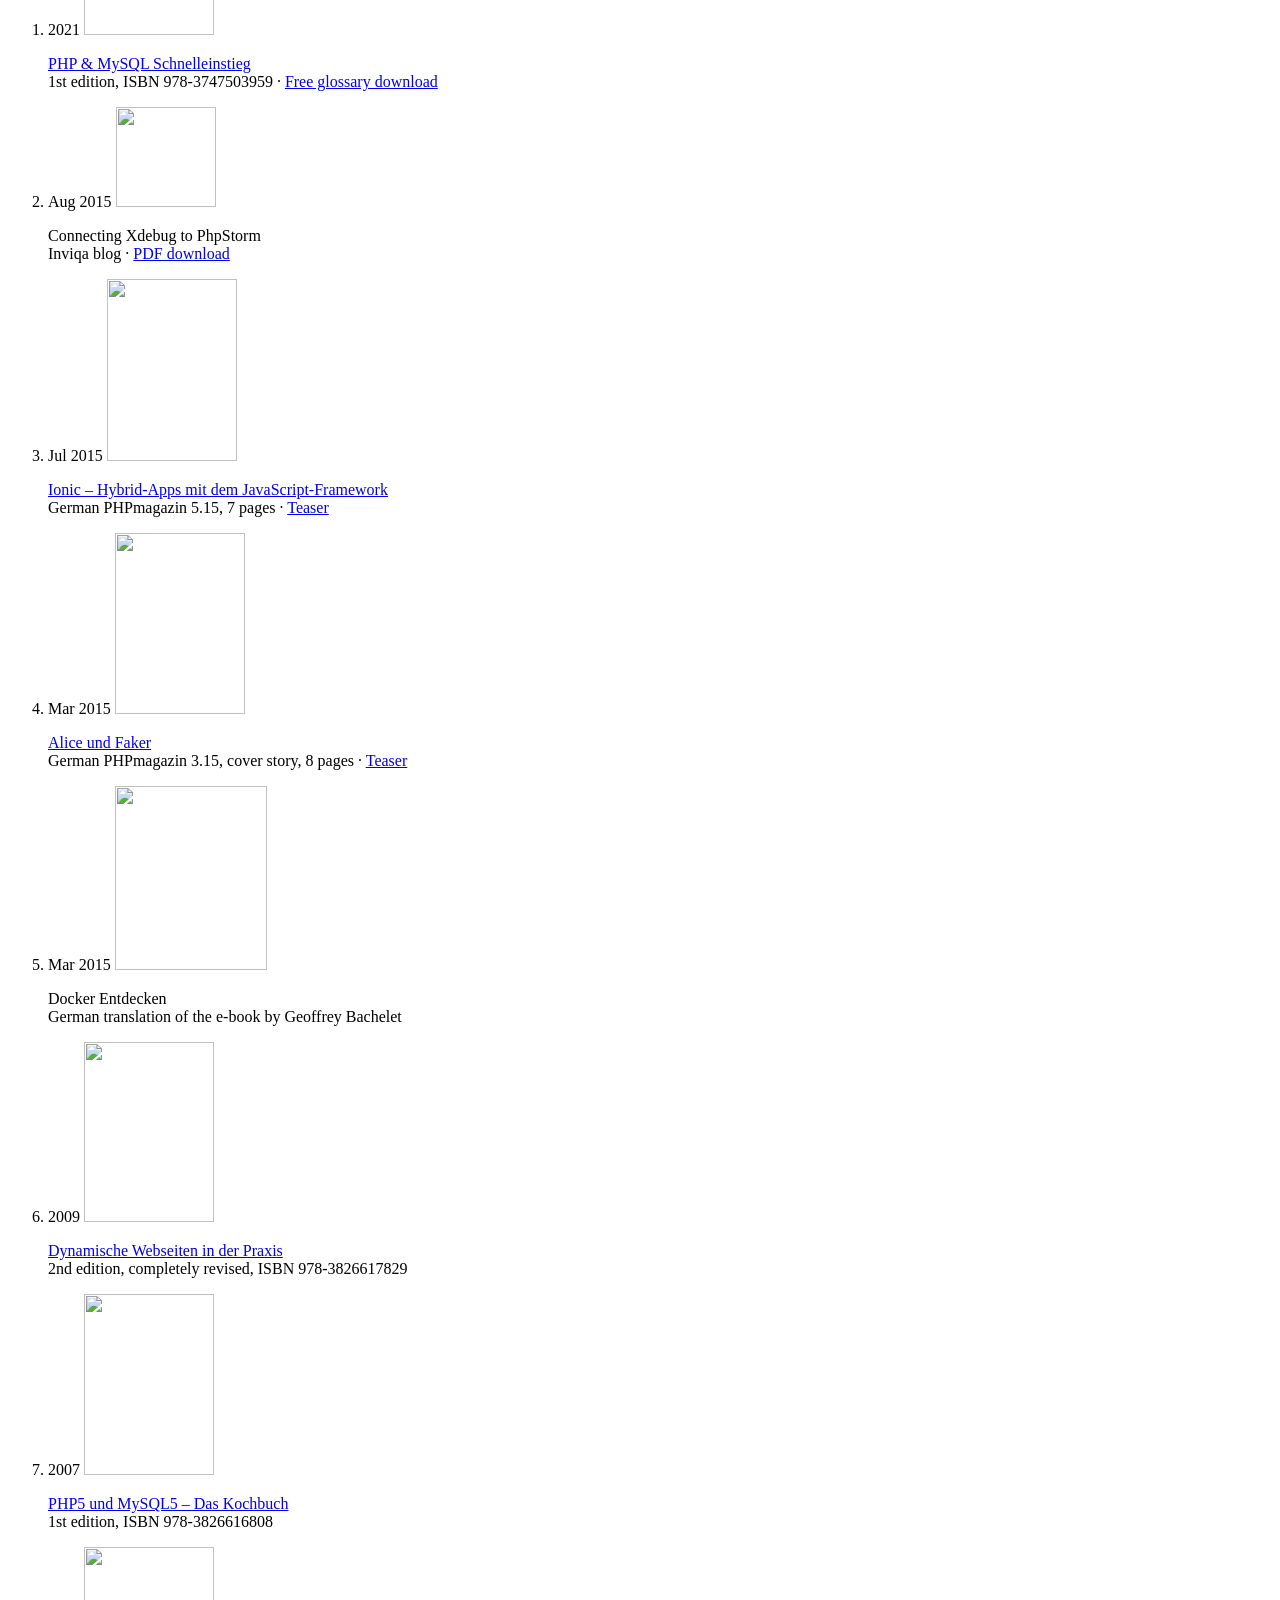
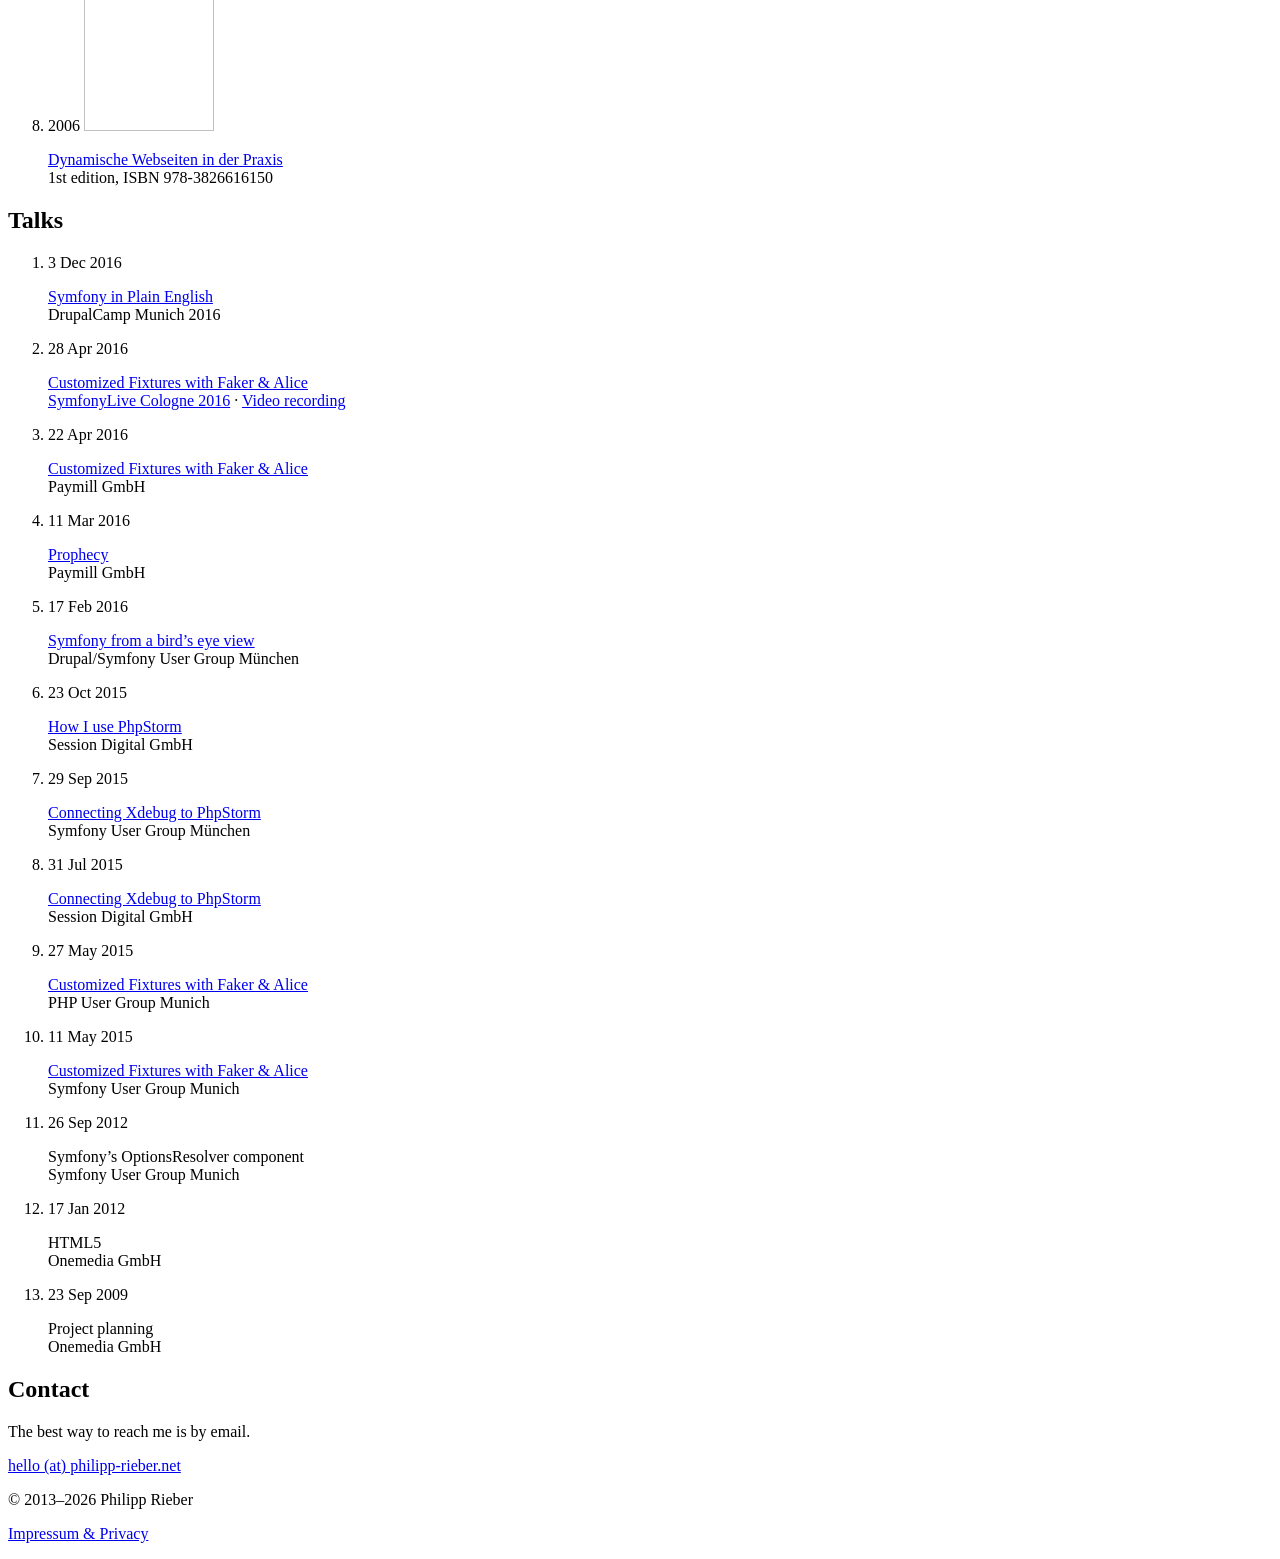
==== commit d9aa2939: "Replace Google Analytics and the consent notice with GoatCounter Co-Authored-By: Claude Sonnet 5.5 <" ====
--- a/public/index.html
+++ b/public/index.html
@@ -29,16 +29,10 @@
   <link rel="preload" href="/fonts/hanken-grotesk.woff2" as="font" type="font/woff2" crossorigin />
   <link rel="stylesheet" href="/styles.css" />
   <script src="/site.js" defer></script>
+  <script data-goatcounter="https://philipp-rieber.goatcounter.com/count" async src="https://gc.zgo.at/count.js"></script>
 </head>
 <body>
   <a class="skip" href="#top">Skip to content</a>
-  <div class="consent" id="consent" role="region" aria-label="Analytics consent" hidden>
-    <p>I use Google Analytics to count visits. It only loads if you allow it. <a href="/imprint-and-privacy/#analytics">Details</a></p>
-    <div class="consent__actions">
-      <button type="button" class="button" data-consent="granted">Allow</button>
-      <button type="button" class="button" data-consent="denied">Decline</button>
-    </div>
-  </div>
   <header class="site-header">
     <div class="wrap site-header__inner">
       <a class="brand" href="#top" aria-label="Philipp Rieber, back to top"><img src="/favicon.svg" width="32" height="32" alt="" /></a>
@@ -411,7 +405,6 @@
       <p>© 2013–<span data-year>2026</span> Philipp Rieber</p>
       <p>
         <a href="/imprint-and-privacy/">Impressum &amp; Privacy</a>
-        <button type="button" class="linklike" data-consent-open>Analytics settings</button>
       </p>
     </div>
   </footer>
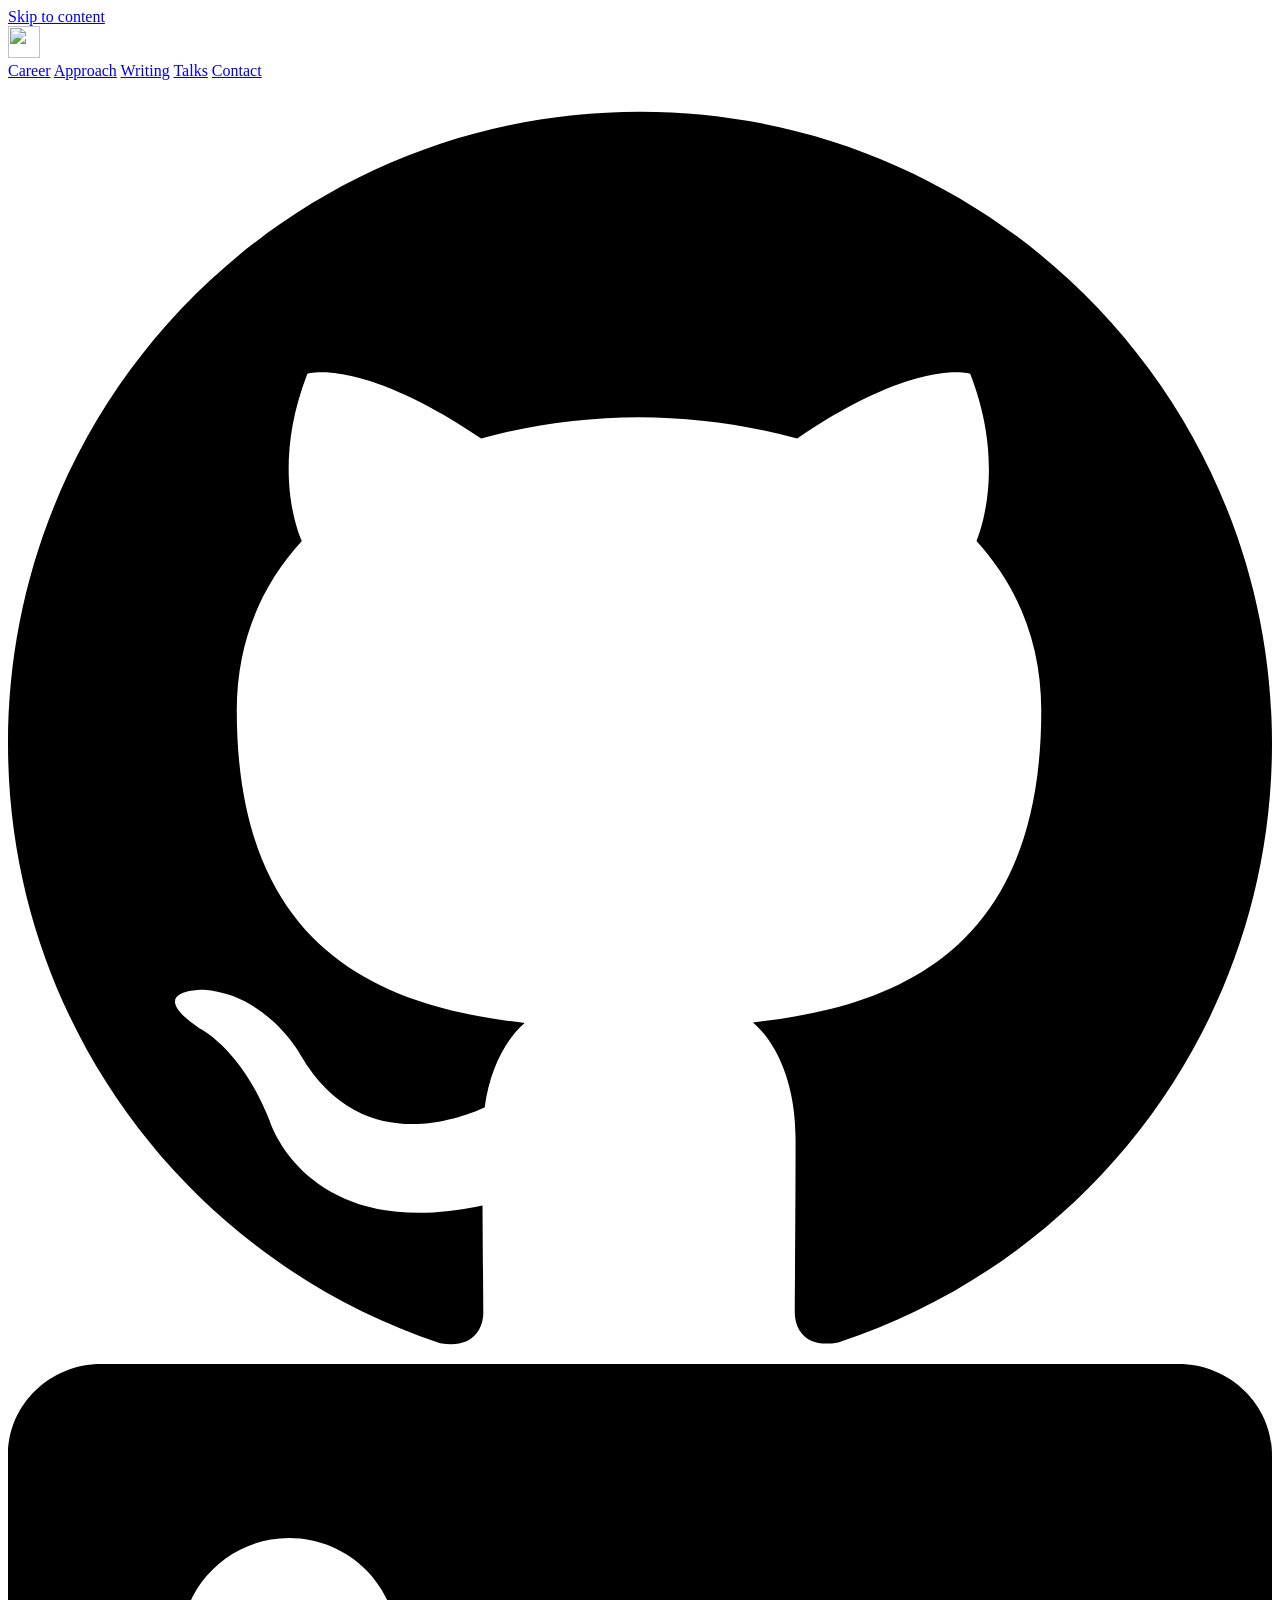
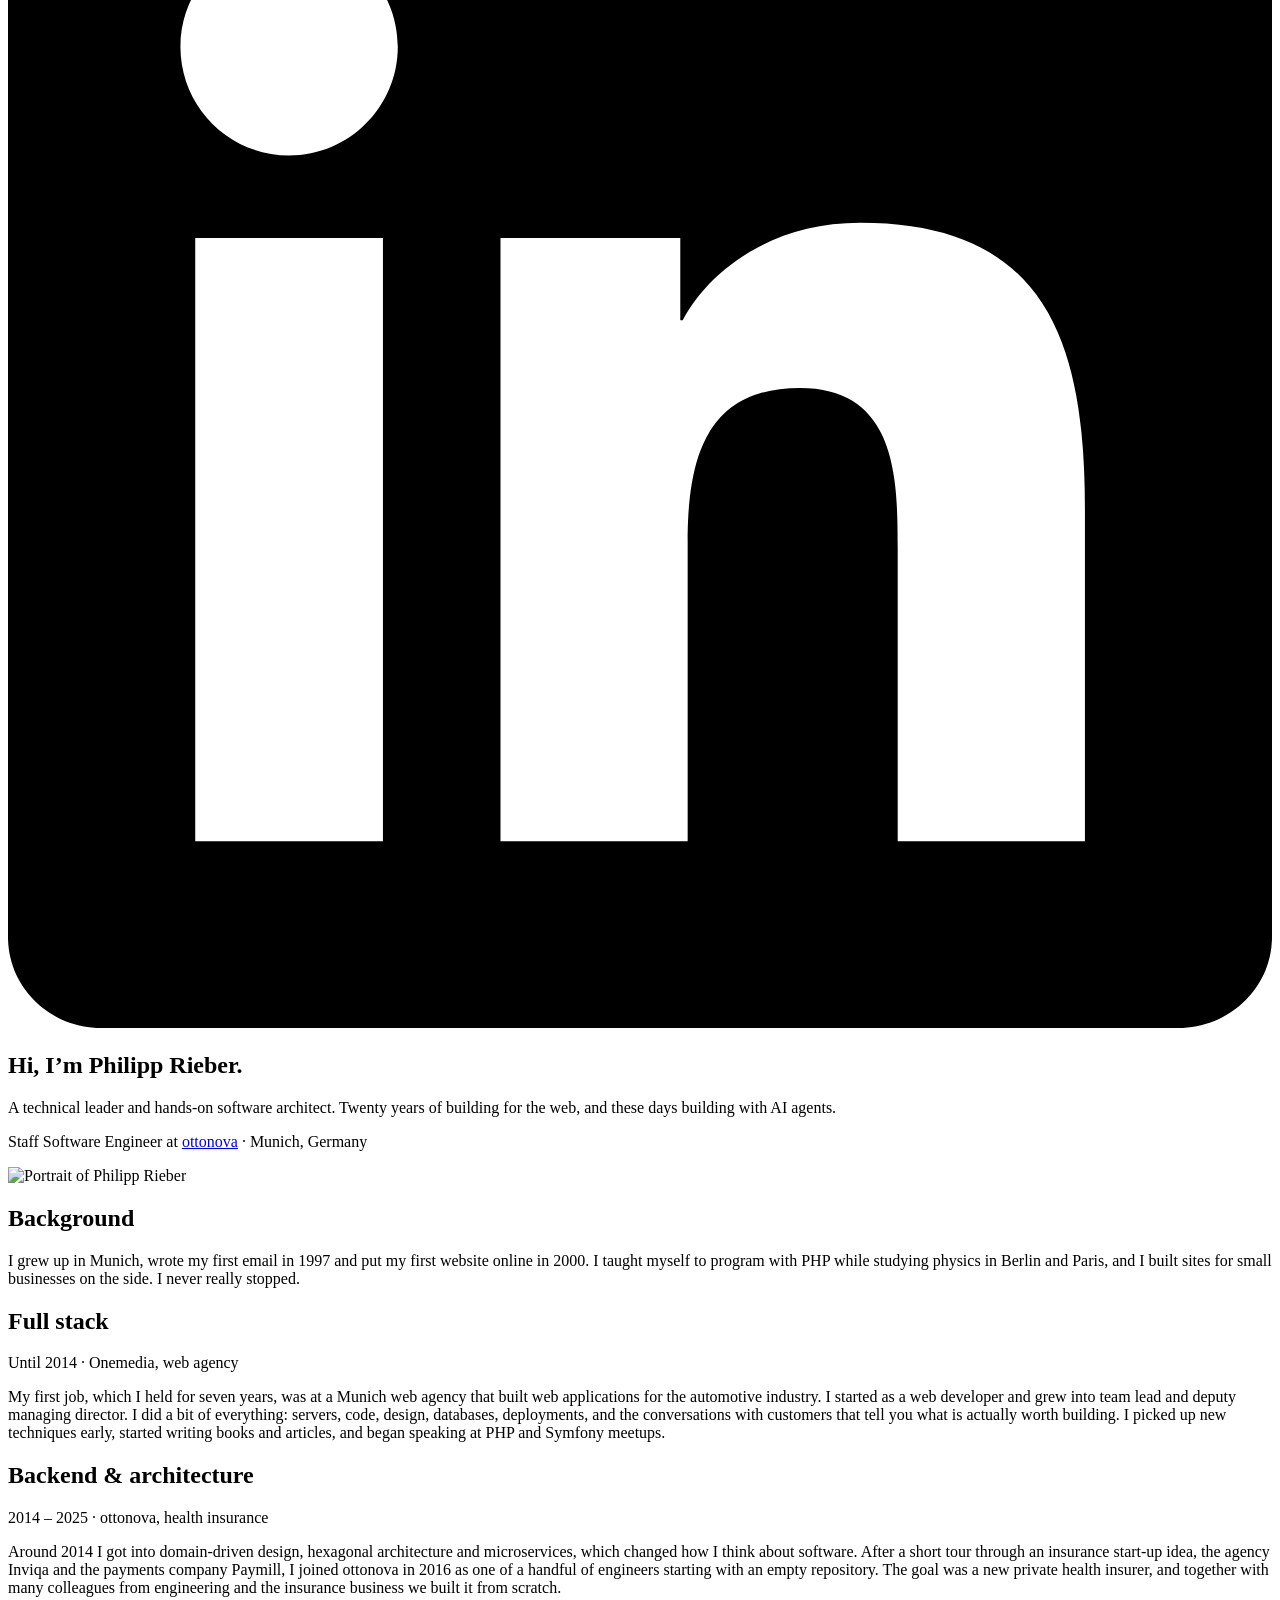
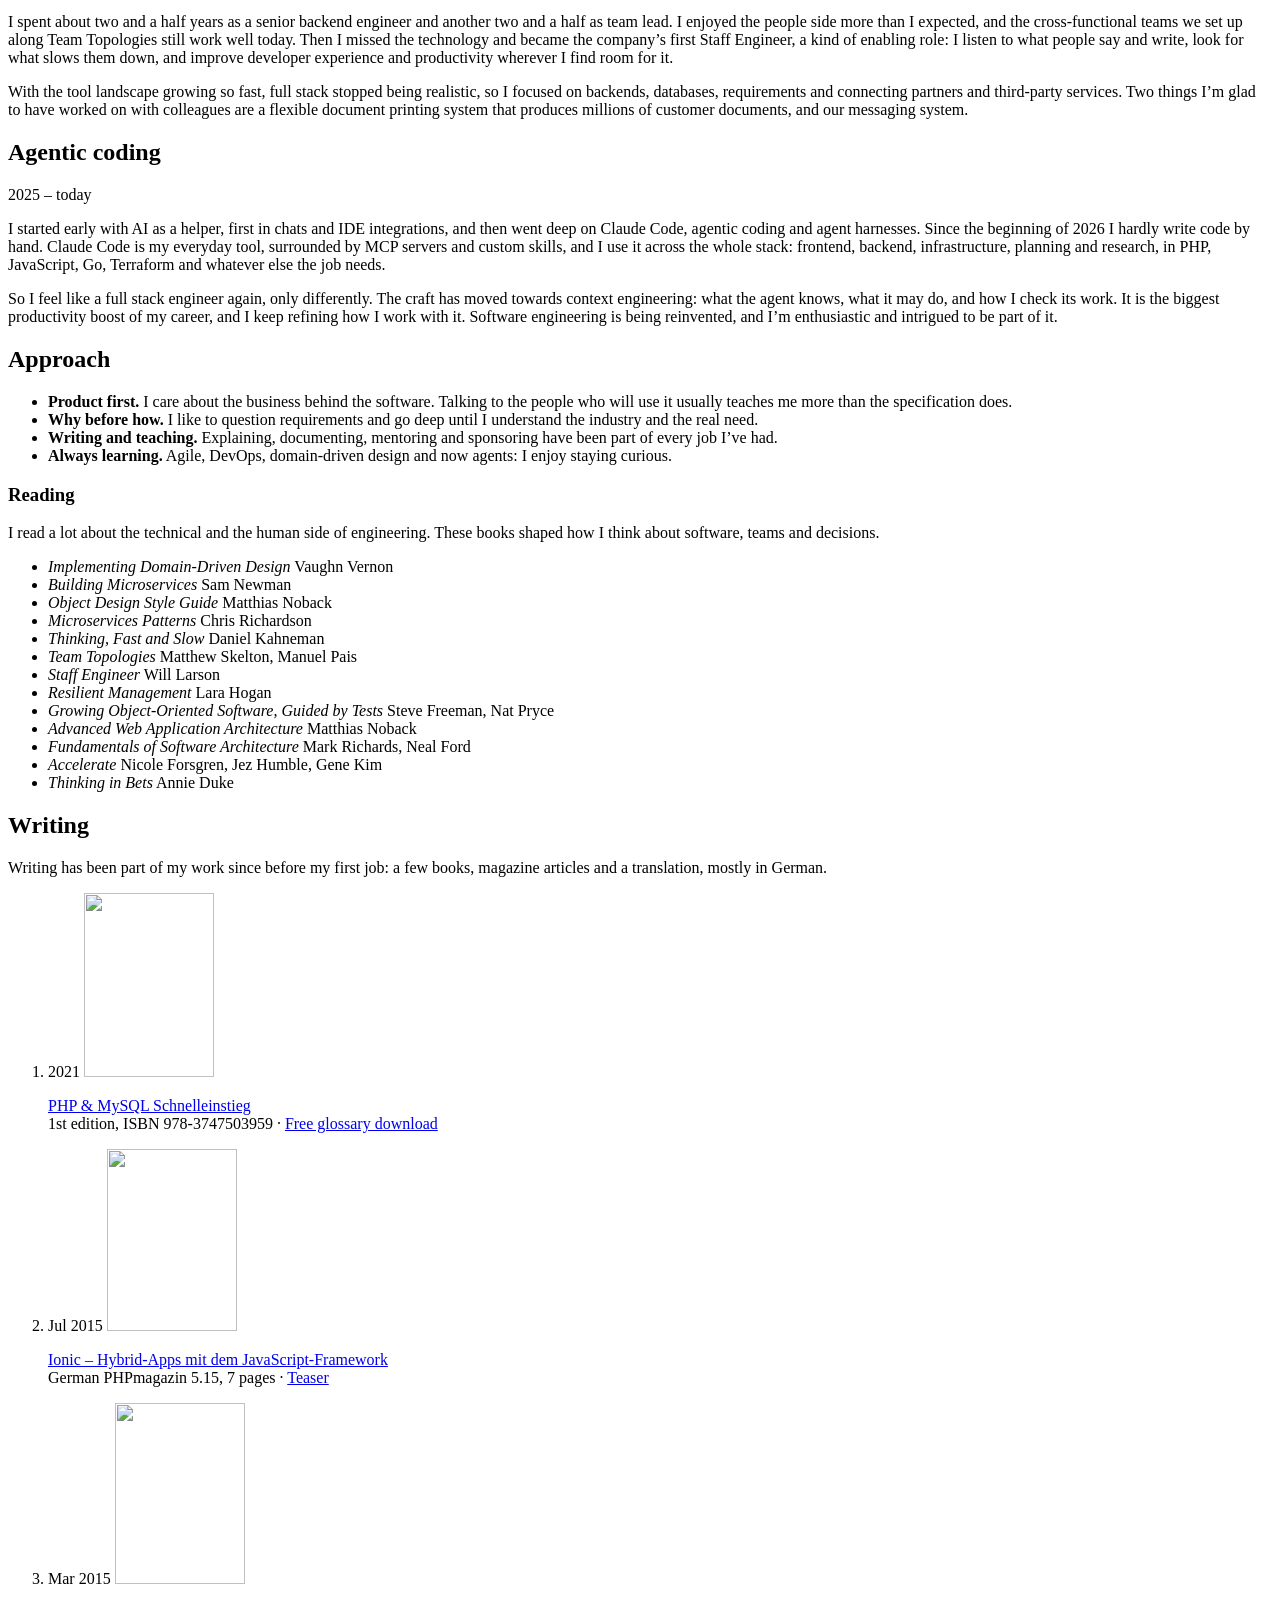
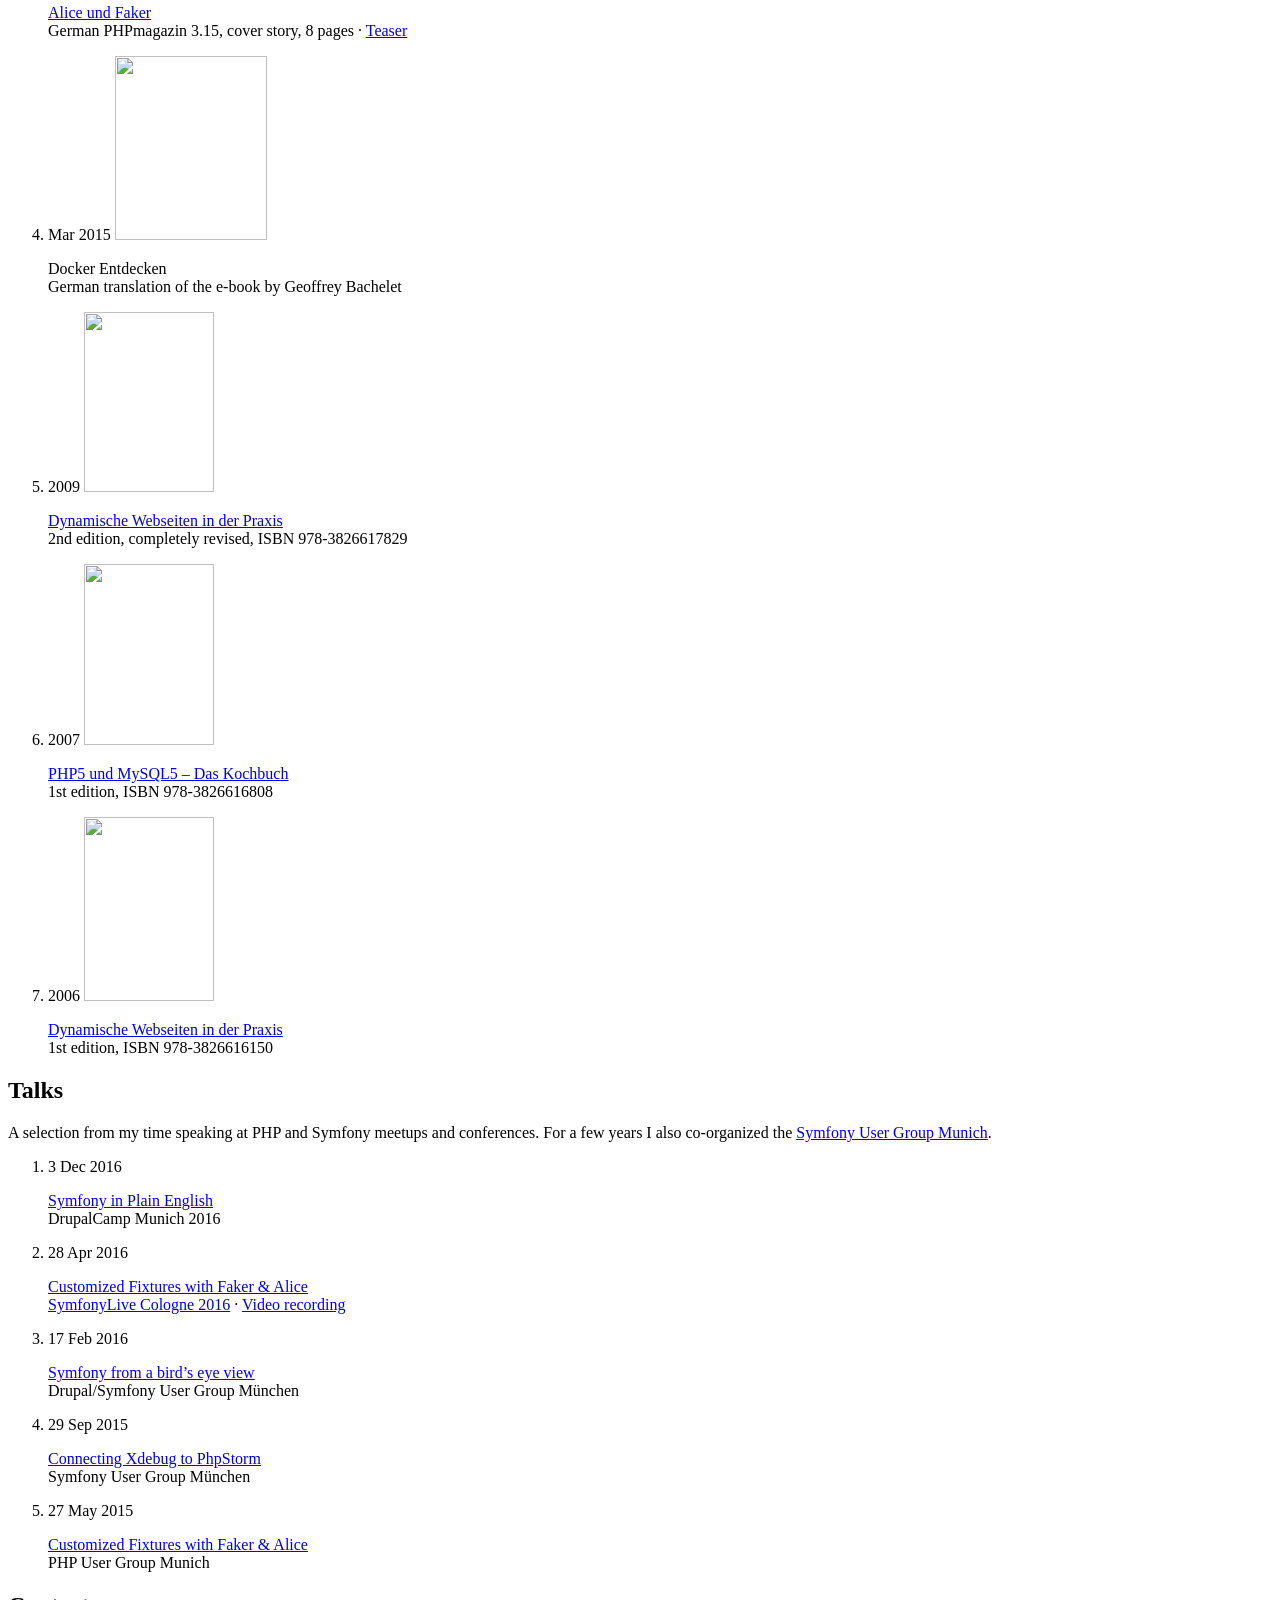
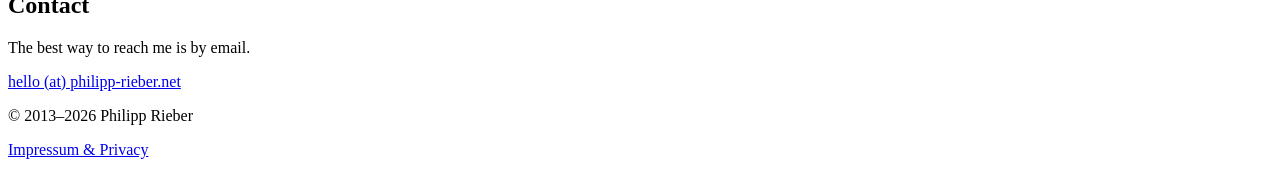
==== commit e94346b3: "Rewrite the homepage as a short career narrative Replace the 2013 inventory (skill cloud, certificat" ====
--- a/public/index.html
+++ b/public/index.html
@@ -3,8 +3,8 @@
 <head>
   <meta charset="UTF-8" />
   <meta name="viewport" content="width=device-width, initial-scale=1.0" />
-  <title>Philipp Rieber | Full Stack Software Engineer | Munich</title>
-  <meta name="description" content="Homepage of Philipp Rieber, full stack software engineer from Munich." />
+  <title>Philipp Rieber | Technical Leader and Software Architect | Munich</title>
+  <meta name="description" content="Philipp Rieber, technical leader and hands-on software architect from Munich. Twenty years of building for the web, now building with AI agents." />
   <meta name="author" content="Philipp Rieber" />
   <link rel="canonical" href="https://philipp-rieber.net/" />
   <meta name="theme-color" content="#efe9dd" media="(prefers-color-scheme: light)" />
@@ -15,13 +15,13 @@
 
   <meta property="og:type" content="website" />
   <meta property="og:site_name" content="Philipp Rieber" />
-  <meta property="og:title" content="Philipp Rieber | Full Stack Software Engineer | Munich" />
-  <meta property="og:description" content="Homepage of Philipp Rieber, full stack software engineer from Munich." />
+  <meta property="og:title" content="Philipp Rieber | Technical Leader and Software Architect | Munich" />
+  <meta property="og:description" content="Philipp Rieber, technical leader and hands-on software architect from Munich. Twenty years of building for the web, now building with AI agents." />
   <meta property="og:url" content="https://philipp-rieber.net/" />
   <meta property="og:image" content="https://philipp-rieber.net/img/og.jpg" />
   <meta property="og:image:width" content="1200" />
   <meta property="og:image:height" content="630" />
-  <meta property="og:image:alt" content="Philipp Rieber, full stack software engineer from Munich" />
+  <meta property="og:image:alt" content="Philipp Rieber, technical leader and software architect from Munich" />
   <meta property="og:locale" content="en_US" />
   <meta name="twitter:card" content="summary_large_image" />
 
@@ -37,12 +37,11 @@
     <div class="wrap site-header__inner">
       <a class="brand" href="#top" aria-label="Philipp Rieber, back to top"><img src="/favicon.svg" width="32" height="32" alt="" /></a>
       <nav class="site-nav" aria-label="Sections">
-        <a href="#skills">Skills</a>
-        <a href="#about">About me</a>
-        <a href="#publications">Publications</a>
+        <a href="#career">Career</a>
+        <a href="#approach">Approach</a>
+        <a href="#publications">Writing</a>
         <a href="#talks">Talks</a>
         <a href="#contact">Contact</a>
-        <a href="https://blog.philipp-rieber.net/" rel="noopener">Blog</a>
       </nav>
       <p class="social">
         <a href="https://github.com/bicpi" rel="noopener" aria-label="GitHub" title="GitHub"><svg viewBox="0 0 24 24" aria-hidden="true" focusable="false"><path d="M12 .297c-6.63 0-12 5.373-12 12 0 5.303 3.438 9.8 8.205 11.385.6.113.82-.258.82-.577 0-.285-.01-1.04-.015-2.04-3.338.724-4.042-1.61-4.042-1.61C4.422 18.07 3.633 17.7 3.633 17.7c-1.087-.744.084-.729.084-.729 1.205.084 1.838 1.236 1.838 1.236 1.07 1.835 2.809 1.305 3.495.998.108-.776.417-1.305.76-1.605-2.665-.3-5.466-1.332-5.466-5.93 0-1.31.465-2.38 1.235-3.22-.135-.303-.54-1.523.105-3.176 0 0 1.005-.322 3.3 1.23.96-.267 1.98-.399 3-.405 1.02.006 2.04.138 3 .405 2.28-1.552 3.285-1.23 3.285-1.23.645 1.653.24 2.873.12 3.176.765.84 1.23 1.91 1.23 3.22 0 4.61-2.805 5.625-5.475 5.92.42.36.81 1.096.81 2.22 0 1.606-.015 2.896-.015 3.286 0 .315.21.69.825.57C20.565 22.092 24 17.592 24 12.297c0-6.627-5.373-12-12-12"/></svg></a>
@@ -55,9 +54,9 @@
     <div class="wrap">
       <section class="hero" aria-labelledby="hero-title">
         <div class="hero__text">
-          <h1 id="hero-title">Hi. My name is Philipp&nbsp;Rieber.</h1>
-          <p class="lead">I’m a passionate software engineer. My tools are PHP, Symfony, Doctrine, HTML5, JavaScript, CSS3, Twig, Git, Amazon Web Services, databases and many more.</p>
-          <p class="hero__meta">I live in Munich, Germany.</p>
+          <h1 id="hero-title">Hi, I’m Philipp&nbsp;Rieber.</h1>
+          <p class="lead">A technical leader and hands-on software architect. Twenty years of building for the web, and these days building with AI agents.</p>
+          <p class="hero__meta">Staff Software Engineer at <a href="https://www.ottonova.de/" rel="noopener">ottonova</a> · Munich, Germany</p>
         </div>
         <picture class="hero__portrait">
           <source srcset="/img/philipp-cutout.webp" type="image/webp" />
@@ -65,221 +64,79 @@
         </picture>
       </section>
 
-      <section class="section" aria-label="Introduction">
-        <div class="row">
-          <h2 class="row__head">Internet</h2>
-          <div class="row__body prose">
-            <p>With my first email in 1999 the internet became my second home. After some hardware tinkering and first steps on the Linux console, I really became obsessed with web development while studying the selfHTML tutorials. After that, I’ve never stopped learning new technologies: HTML, CSS, PHP, JavaScript, databases, Flash, CMS, OOP, frameworks, servers, Git, AWS, Scrum, cloud services, mobile and many more.</p>
-          </div>
-        </div>
-        <div class="row">
-          <h2 class="row__head">Software development</h2>
-          <div class="row__body prose">
-            <p>I’m a full stack software engineer. I mainly develop fully customized web applications and APIs, and I focus on DevOps tasks. Thus, I’m not limited to a specific area and feel equally comfortable on the client and the server side – as well as on the console, during software design stage, in a Scrum team or when exploring a customer’s precise needs.</p>
-          </div>
-        </div>
-        <div class="row">
-          <h2 class="row__head">Jobs</h2>
-          <div class="row__body prose">
-            <p>I’m working as a Staff Software Engineer at <a href="https://www.ottonova.de/" rel="noopener">ottonova</a>, the first digital private health insurance in Germany. Before that, I worked at Paymill (payments) and at <a href="https://inviqa.com/" rel="noopener">Inviqa</a> (agency). I evaluated an InsurTech startup idea at <a href="https://www.werk1.com/" rel="noopener">WERK1</a> and worked for seven years as a web developer, team lead and deputy managing director of an internet agency (Onemedia GmbH). I also advise and support a few other projects.</p>
-          </div>
-        </div>
-      </section>
-
-      <section class="section" id="skills" aria-labelledby="skills-title">
-        <div class="row">
-          <h2 class="row__head" id="skills-title">Skills</h2>
-          <div class="row__body">
-            <p class="prose">For development I use a lot of different concepts, techniques, frameworks, toolkits and libraries – some more, some less.</p>
-        <ul class="skills skills--core">
-          <li>*js</li>
-          <li>Ajax</li>
-          <li>Amazon Web Services</li>
-          <li>APIs</li>
-          <li>Bitbucket</li>
-          <li>CSS</li>
-          <li>CSS3</li>
-          <li>Design Patterns</li>
-          <li>Doctrine</li>
-          <li>EC2</li>
-          <li>Elastic Beanstalk</li>
-          <li>git</li>
-          <li>GitHub</li>
-          <li>HTML</li>
-          <li>HTML5</li>
-          <li>JavaScript</li>
-          <li>jQuery</li>
-          <li>MySQL</li>
-          <li>OOP</li>
-          <li>PHP</li>
-          <li>RDS</li>
-          <li>Route 53</li>
-          <li>S3</li>
-          <li>Sass</li>
-          <li>SES</li>
-          <li>SQL</li>
-          <li>Symfony</li>
-          <li>Symfony Components</li>
-          <li>Symfony Ecosystem</li>
-          <li>Twig</li>
-          <li>XML</li>
-          <li>YAML</li>
-        </ul>
-        <ul class="skills skills--regular">
-          <li>Ant</li>
-          <li>Apache</li>
-          <li>Bash Scripting</li>
-          <li>BDD&amp;Behat</li>
-          <li>Bootstrap</li>
-          <li>DevOps</li>
-          <li>DNS</li>
-          <li>Docker</li>
-          <li>Domains</li>
-          <li>Google APIs</li>
-          <li>HTTP</li>
-          <li>i18n</li>
-          <li>Ionic</li>
-          <li>Jekyll</li>
-          <li>jQueryUI</li>
-          <li>JSON Schema</li>
-          <li>l10n</li>
-          <li>LAMP</li>
-          <li>Microservices</li>
-          <li>OAuth</li>
-          <li>PHP League</li>
-          <li>phpspec</li>
-          <li>PHPStorm</li>
-          <li>prophecy</li>
-          <li>REST</li>
-          <li>Scrum</li>
-          <li>Twelve-Factor App</li>
-          <li>Ubuntu</li>
-          <li>Unit Tests</li>
-          <li>Vagrant</li>
-          <li>Webhosting</li>
-          <li>Webservices</li>
-        </ul>
-        <ul class="skills skills--further">
-          <li>Android</li>
-          <li>Ansible</li>
-          <li>Apple</li>
-          <li>bind</li>
-          <li>Chef</li>
-          <li>Cloudflare</li>
-          <li>Composer</li>
-          <li>Cynefin</li>
-          <li>DDD</li>
-          <li>deployer</li>
-          <li>DigitalOcean</li>
-          <li>ElastiCache</li>
-          <li>Flex</li>
-          <li>Guzzle</li>
-          <li>Hardware</li>
-          <li>Heroku</li>
-          <li>Hexagonal Architecture</li>
-          <li>iPhone</li>
-          <li>Java</li>
-          <li>Jenkins</li>
-          <li>Less</li>
-          <li>Mac</li>
-          <li>Mandrill</li>
-          <li>Mink</li>
-          <li>MongoDB</li>
-          <li>Monolog</li>
-          <li>Nagios</li>
-          <li>Navicat</li>
-          <li>nginx</li>
-          <li>Node.js</li>
-          <li>NoSQL</li>
-          <li>Notepad++</li>
-          <li>Office</li>
-          <li>Packagist</li>
-          <li>PhoneGap/Cordova</li>
-          <li>Photoshop</li>
-          <li>phpMyAdmin</li>
-          <li>phpunit</li>
-          <li>Postfix</li>
-          <li>PSR</li>
-          <li>Puppet</li>
-          <li>Python</li>
-          <li>Redis</li>
-          <li>Responsive</li>
-          <li>RSS</li>
-          <li>SEO</li>
-          <li>SNS</li>
-          <li>Soap</li>
-          <li>Social Media</li>
-          <li>SQS</li>
-          <li>Subversion</li>
-          <li>Supervisor</li>
-          <li>SVG</li>
-          <li>TDD</li>
-          <li>Titanium</li>
-          <li>Travis CI</li>
-          <li>User Stories</li>
-          <li>VirtualBox</li>
-          <li>VPN</li>
-          <li>Windows</li>
-          <li>Xdebug</li>
-          <li>XML-RPC</li>
-          <li>Zend Framework</li>
-          <li>Zend Studio</li>
-        </ul>
-          </div>
-        </div>
-      </section>
-
-      <section class="section" id="about" aria-labelledby="about-title">
-        <div class="row">
-          <h2 class="row__head" id="about-title">About me</h2>
-          <div class="row__body prose">
-            <p>Besides software development, I write and talk about it and like to support other developers. Every free minute I try new tools and libraries, read documentation, do tutorials, check IT news or watch video trainings. I love to constantly learn new things and to improve my skills.</p>
-          </div>
-        </div>
-        <div class="row">
-          <h3 class="row__head">Certifications</h3>
-          <div class="row__body">
-            <ul class="certs">
-              <li>
-                <a class="cert" href="https://connect.symfony.com/profile/bicpi" rel="noopener">
-                  <img src="/img/certification-symfony.png" width="64" height="64" alt="" />
-                  <span>SensioLabs Certified Symfony Developer (Expert)</span>
-                </a>
-              </li>
-              <li>
-                <span class="cert">
-                  <img src="/img/certification-php.jpg" width="69" height="64" alt="" />
-                  <span>Zend Certified PHP Engineer</span>
-                </span>
-              </li>
+      <section class="section" id="career" aria-labelledby="career-title">
+        <div class="row">
+          <h2 class="row__head" id="career-title">Background</h2>
+          <div class="row__body prose">
+            <p>I grew up in Munich, wrote my first email in 1997 and put my first website online in 2000. I taught myself to program with PHP while studying physics in Berlin and Paris, and I built sites for small businesses on the side. I never really stopped.</p>
+          </div>
+        </div>
+        <div class="row">
+          <h2 class="row__head">Full stack</h2>
+          <div class="row__body prose">
+            <p class="era">Until 2014 · Onemedia, web agency</p>
+            <p>My first job, which I held for seven years, was at a Munich web agency that built web applications for the automotive industry. I started as a web developer and grew into team lead and deputy managing director. I did a bit of everything: servers, code, design, databases, deployments, and the conversations with customers that tell you what is actually worth building. I picked up new techniques early, started writing books and articles, and began speaking at PHP and Symfony meetups.</p>
+          </div>
+        </div>
+        <div class="row">
+          <h2 class="row__head">Backend &amp; architecture</h2>
+          <div class="row__body prose">
+            <p class="era">2014 – 2025 · ottonova, health insurance</p>
+            <p>Around 2014 I got into domain-driven design, hexagonal architecture and microservices, which changed how I think about software. After a short tour through an insurance start-up idea, the agency Inviqa and the payments company Paymill, I joined ottonova in 2016 as one of a handful of engineers starting with an empty repository. The goal was a new private health insurer, and together with many colleagues from engineering and the insurance business we built it from scratch.</p>
+            <p>I spent about two and a half years as a senior backend engineer and another two and a half as team lead. I enjoyed the people side more than I expected, and the cross-functional teams we set up along Team Topologies still work well today. Then I missed the technology and became the company’s first Staff Engineer, a kind of enabling role: I listen to what people say and write, look for what slows them down, and improve developer experience and productivity wherever I find room for it.</p>
+            <p>With the tool landscape growing so fast, full stack stopped being realistic, so I focused on backends, databases, requirements and connecting partners and third-party services. Two things I’m glad to have worked on with colleagues are a flexible document printing system that produces millions of customer documents, and our messaging system.</p>
+          </div>
+        </div>
+        <div class="row">
+          <h2 class="row__head">Agentic coding</h2>
+          <div class="row__body prose">
+            <p class="era">2025 – today</p>
+            <p>I started early with AI as a helper, first in chats and IDE integrations, and then went deep on Claude Code, agentic coding and agent harnesses. Since the beginning of 2026 I hardly write code by hand. Claude Code is my everyday tool, surrounded by MCP servers and custom skills, and I use it across the whole stack: frontend, backend, infrastructure, planning and research, in PHP, JavaScript, Go, Terraform and whatever else the job needs.</p>
+            <p>So I feel like a full stack engineer again, only differently. The craft has moved towards context engineering: what the agent knows, what it may do, and how I check its work. It is the biggest productivity boost of my career, and I keep refining how I work with it. Software engineering is being reinvented, and I’m enthusiastic and intrigued to be part of it.</p>
+          </div>
+        </div>
+      </section>
+
+      <section class="section" id="approach" aria-labelledby="approach-title">
+        <div class="row">
+          <h2 class="row__head" id="approach-title">Approach</h2>
+          <div class="row__body">
+            <ul class="points prose">
+              <li><strong>Product first.</strong> I care about the business behind the software. Talking to the people who will use it usually teaches me more than the specification does.</li>
+              <li><strong>Why before how.</strong> I like to question requirements and go deep until I understand the industry and the real need.</li>
+              <li><strong>Writing and teaching.</strong> Explaining, documenting, mentoring and sponsoring have been part of every job I’ve had.</li>
+              <li><strong>Always learning.</strong> Agile, DevOps, domain-driven design and now agents: I enjoy staying curious.</li>
             </ul>
           </div>
         </div>
         <div class="row">
-          <h3 class="row__head">Conferences</h3>
-          <div class="row__body prose">
-            <p>I love to attend software development conferences and workshops. For example, I attended <a href="https://live.symfony.com/" rel="noopener">Symfony Live</a> and the Symfony Day several times, as well as some roadshows, presentations or trainings from Adobe, Amazon and Microsoft.</p>
-          </div>
-        </div>
-        <div class="row">
-          <h3 class="row__head">User groups</h3>
-          <div class="row__body prose">
-            <p>I am co-organizing the <a href="https://www.meetup.com/sfugmunich/" rel="noopener">Symfony User Group Munich</a> and I rarely miss a meetup of the <a href="https://www.meetup.com/phpugmunich/" rel="noopener">PHP User Group Munich</a>. I’m also an occasional speaker at these user groups.</p>
-          </div>
-        </div>
-        <div class="row">
-          <h3 class="row__head">Contributions</h3>
-          <div class="row__body prose">
-            <p>On <a href="https://github.com/bicpi" rel="noopener">GitHub</a>, I’m maintaining small open source libraries and bundles. From time to time I contribute to other projects, preferably for the <a href="https://github.com/symfony/symfony-docs" rel="noopener">Symfony documentation</a>. I also like to participate in discussions on GitHub, <a href="https://stackoverflow.com/users/1182743/philipp-rieber" rel="noopener">StackOverflow</a> or various <a href="https://disqus.com/home/user/bicpi/" rel="noopener">blogs and forums</a>.</p>
+          <h3 class="row__head">Reading</h3>
+          <div class="row__body prose">
+            <p>I read a lot about the technical and the human side of engineering. These books shaped how I think about software, teams and decisions.</p>
+            <ul class="books">
+              <li><cite>Implementing Domain-Driven Design</cite> <span>Vaughn Vernon</span></li>
+              <li><cite>Building Microservices</cite> <span>Sam Newman</span></li>
+              <li><cite>Object Design Style Guide</cite> <span>Matthias Noback</span></li>
+              <li><cite>Microservices Patterns</cite> <span>Chris Richardson</span></li>
+              <li><cite>Thinking, Fast and Slow</cite> <span>Daniel Kahneman</span></li>
+              <li><cite>Team Topologies</cite> <span>Matthew Skelton, Manuel Pais</span></li>
+              <li><cite>Staff Engineer</cite> <span>Will Larson</span></li>
+              <li><cite>Resilient Management</cite> <span>Lara Hogan</span></li>
+              <li><cite>Growing Object-Oriented Software, Guided by Tests</cite> <span>Steve Freeman, Nat Pryce</span></li>
+              <li><cite>Advanced Web Application Architecture</cite> <span>Matthias Noback</span></li>
+              <li><cite>Fundamentals of Software Architecture</cite> <span>Mark Richards, Neal Ford</span></li>
+              <li><cite>Accelerate</cite> <span>Nicole Forsgren, Jez Humble, Gene Kim</span></li>
+              <li><cite>Thinking in Bets</cite> <span>Annie Duke</span></li>
+            </ul>
           </div>
         </div>
       </section>
 
       <section class="section" id="publications" aria-labelledby="publications-title">
         <div class="row">
-          <h2 class="row__head" id="publications-title">Publications</h2>
-          <div class="row__body">
-            <p class="prose">Every now and then I write articles and books about software development or translate from English. In everyday work I’m also writing a lot for case studies, references or documentation. Occasionally I blog at <a class="nowrap" href="https://blog.philipp-rieber.net/" rel="noopener">blog.philipp-rieber.net</a>.</p>
+          <h2 class="row__head" id="publications-title">Writing</h2>
+          <div class="row__body">
+            <p class="prose">Writing has been part of my work since before my first job: a few books, magazine articles and a translation, mostly in German.</p>
             <ol class="timeline timeline--covers">
               <li>
                 <time datetime="2021">2021</time>
@@ -287,11 +144,6 @@
                 <p><a lang="de" href="https://www.amazon.de/PHP-MySQL-Schnelleinstieg-Programmieren-Vorkenntnisse/dp/3747503950" rel="noopener">PHP &amp; MySQL Schnelleinstieg</a><br /><span>1st edition, ISBN 978-3747503959 · <a href="/downloads/PHP-MySQL-Schnelleinstieg-Glossar.pdf">Free glossary download</a></span></p>
               </li>
               <li>
-                <time datetime="2015-08">Aug 2015</time>
-                <a class="cover" href="/downloads/2015-08-Connecting-Xdebug-to-PhpStorm-blogpost.pdf" tabindex="-1" aria-hidden="true"><img src="/img/covers/inviqa.svg" width="100" height="100" alt="" loading="lazy" /></a>
-                <p>Connecting Xdebug to PhpStorm<br /><span>Inviqa blog · <a href="/downloads/2015-08-Connecting-Xdebug-to-PhpStorm-blogpost.pdf">PDF download</a></span></p>
-              </li>
-              <li>
                 <time datetime="2015-07">Jul 2015</time>
                 <a class="cover" href="https://entwickler.de/magazine-ebooks/php-magazin/php-magazin-52015" rel="noopener" tabindex="-1" aria-hidden="true"><img src="/img/covers/phpmagazin-2015-05.jpg" width="130" height="182" alt="" loading="lazy" /></a>
                 <p><a lang="de" href="https://entwickler.de/magazine-ebooks/php-magazin/php-magazin-52015" rel="noopener">Ionic – Hybrid-Apps mit dem JavaScript-Framework</a><br /><span>German PHPmagazin 5.15, 7 pages · <a href="https://entwickler.de/javascript/comeback-der-hybriden" rel="noopener">Teaser</a></span></p>
@@ -330,6 +182,7 @@
         <div class="row">
           <h2 class="row__head" id="talks-title">Talks</h2>
           <div class="row__body">
+            <p class="prose">A selection from my time speaking at PHP and Symfony meetups and conferences. For a few years I also co-organized the <a href="https://www.meetup.com/sfugmunich/" rel="noopener">Symfony User Group Munich</a>.</p>
             <ol class="timeline">
               <li>
                 <time datetime="2016-12-03">3 Dec 2016</time>
@@ -340,48 +193,16 @@
                 <p><a href="https://speakerdeck.com/bicpi/massgeschneiderte-testdaten-mit-faker-und-alice" rel="noopener">Customized Fixtures with Faker &amp; Alice</a><br /><span><a href="https://live.symfony.com/2016-cologne/" rel="noopener">SymfonyLive Cologne 2016</a> · <a href="https://www.youtube.com/watch?v=TqPYztlkS68" rel="noopener">Video recording</a></span></p>
               </li>
               <li>
-                <time datetime="2016-04-22">22 Apr 2016</time>
-                <p><a href="https://speakerdeck.com/bicpi/massgeschneiderte-testdaten-mit-faker-und-alice" rel="noopener">Customized Fixtures with Faker &amp; Alice</a><br /><span>Paymill GmbH</span></p>
-              </li>
-              <li>
-                <time datetime="2016-03-11">11 Mar 2016</time>
-                <p><a href="/talks/2016-03-11-Prophecy.pdf">Prophecy</a><br /><span>Paymill GmbH</span></p>
-              </li>
-              <li>
                 <time datetime="2016-02-17">17 Feb 2016</time>
                 <p><a href="/talks/2016-02-17-sfugmuc-Symfony-from-a-birds-eye-view.pdf">Symfony from a bird’s eye view</a><br /><span>Drupal/Symfony User Group München</span></p>
               </li>
               <li>
-                <time datetime="2015-10-23">23 Oct 2015</time>
-                <p><a href="/talks/2015-10-23-How-Philipp-uses-PHPStorm.pdf">How I use PhpStorm</a><br /><span>Session Digital GmbH</span></p>
-              </li>
-              <li>
                 <time datetime="2015-09-29">29 Sep 2015</time>
                 <p><a href="/talks/2015-Connecting-Xdebug-to-PhpStorm.pdf">Connecting Xdebug to PhpStorm</a><br /><span>Symfony User Group München</span></p>
               </li>
               <li>
-                <time datetime="2015-07-31">31 Jul 2015</time>
-                <p><a href="/talks/2015-Connecting-Xdebug-to-PhpStorm.pdf">Connecting Xdebug to PhpStorm</a><br /><span>Session Digital GmbH</span></p>
-              </li>
-              <li>
                 <time datetime="2015-05-27">27 May 2015</time>
                 <p><a href="/talks/2015-05-27-phpugmunich-Faker-and-Alice.pdf">Customized Fixtures with Faker &amp; Alice</a><br /><span>PHP User Group Munich</span></p>
-              </li>
-              <li>
-                <time datetime="2015-05-11">11 May 2015</time>
-                <p><a href="/talks/2015-05-11-sfugmunich-Faker-and-Alice.pdf">Customized Fixtures with Faker &amp; Alice</a><br /><span>Symfony User Group Munich</span></p>
-              </li>
-              <li>
-                <time datetime="2012-09-26">26 Sep 2012</time>
-                <p>Symfony’s OptionsResolver component<br /><span>Symfony User Group Munich</span></p>
-              </li>
-              <li>
-                <time datetime="2012-01-17">17 Jan 2012</time>
-                <p>HTML5<br /><span>Onemedia GmbH</span></p>
-              </li>
-              <li>
-                <time datetime="2009-09-23">23 Sep 2009</time>
-                <p>Project planning<br /><span>Onemedia GmbH</span></p>
               </li>
             </ol>
           </div>
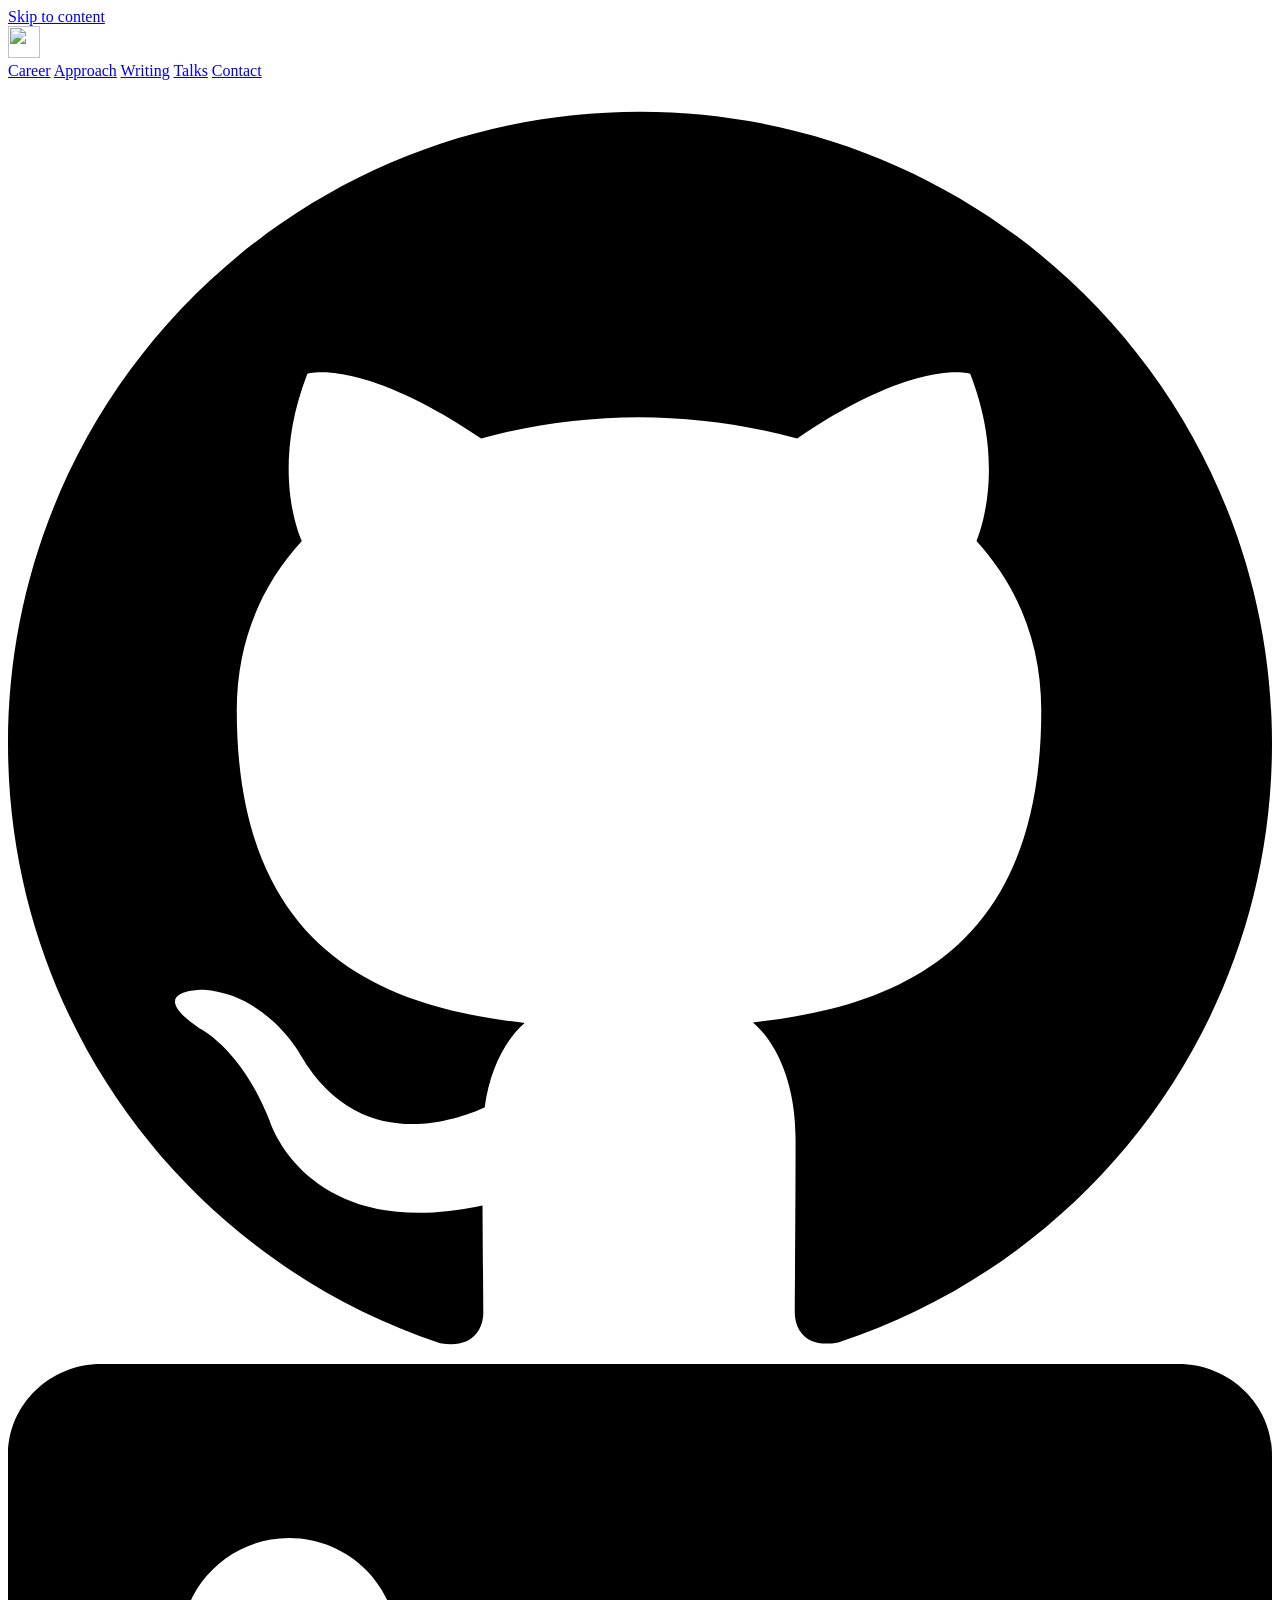
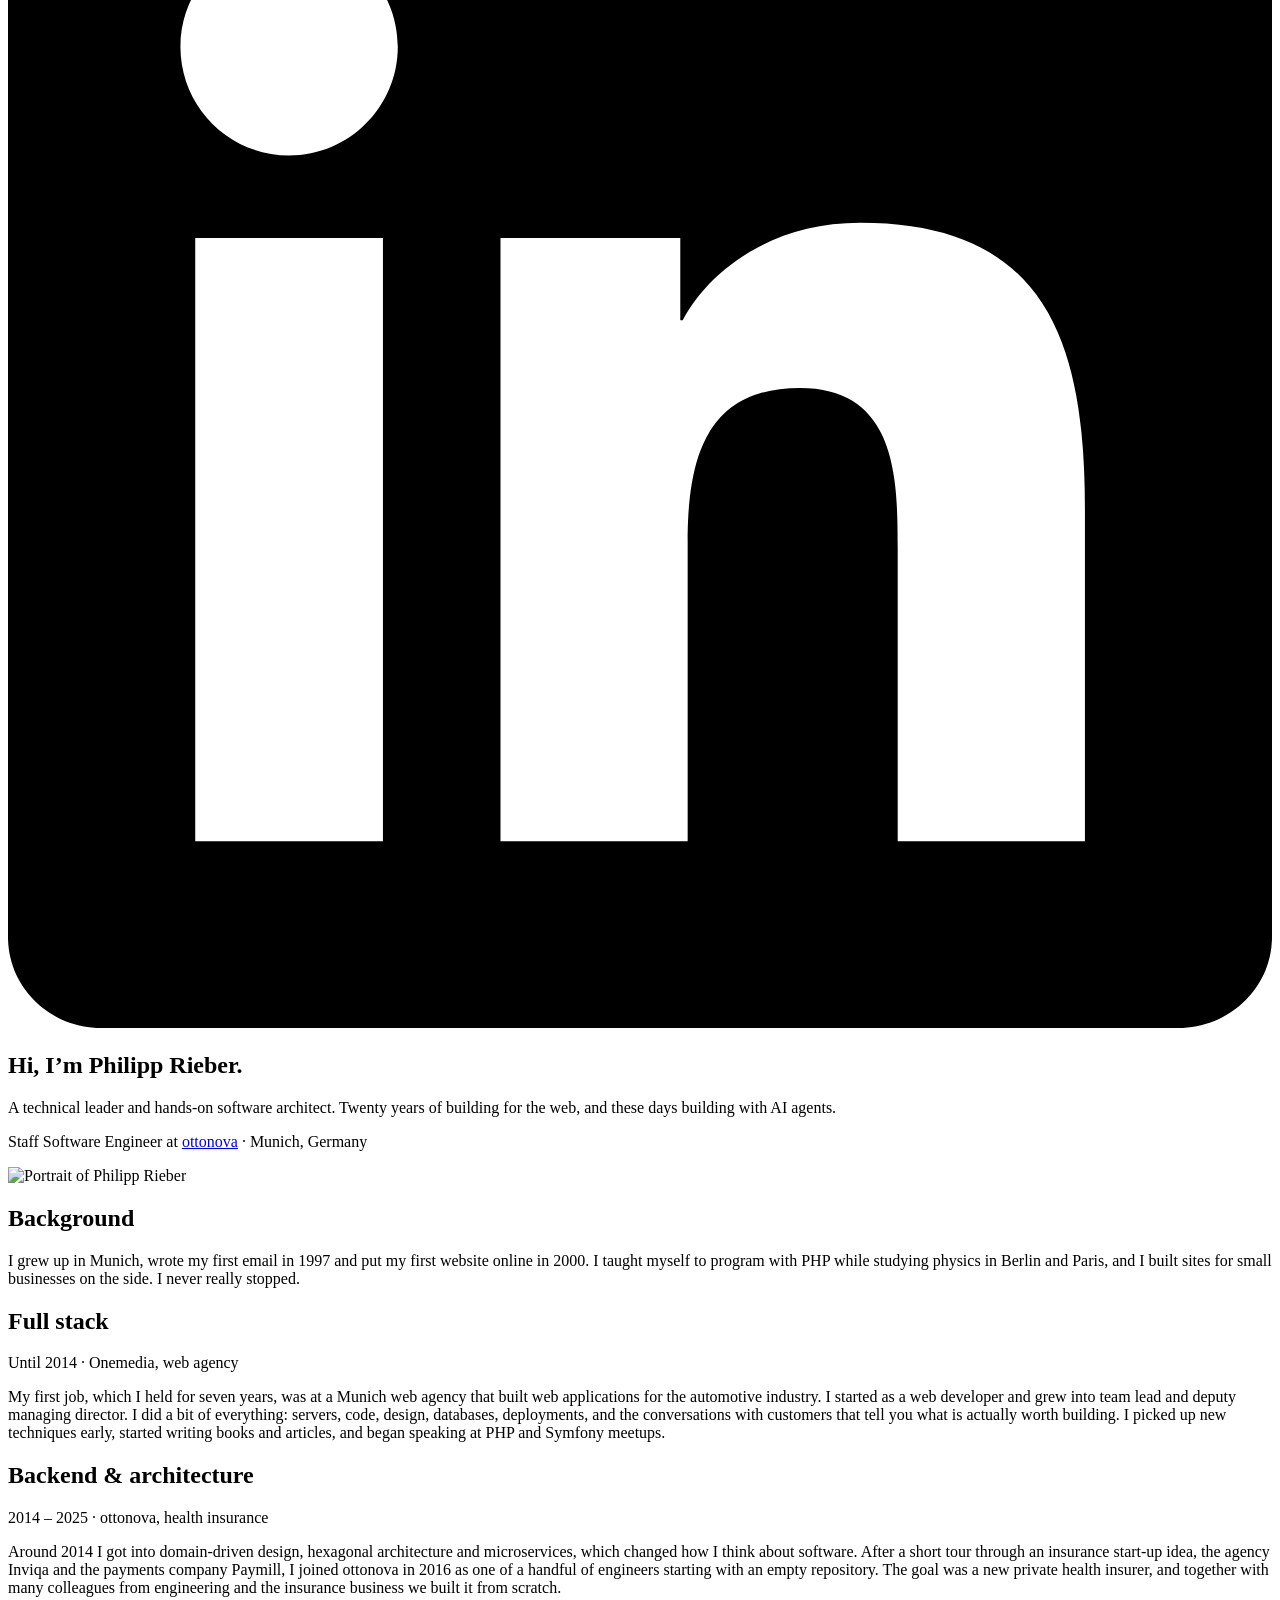
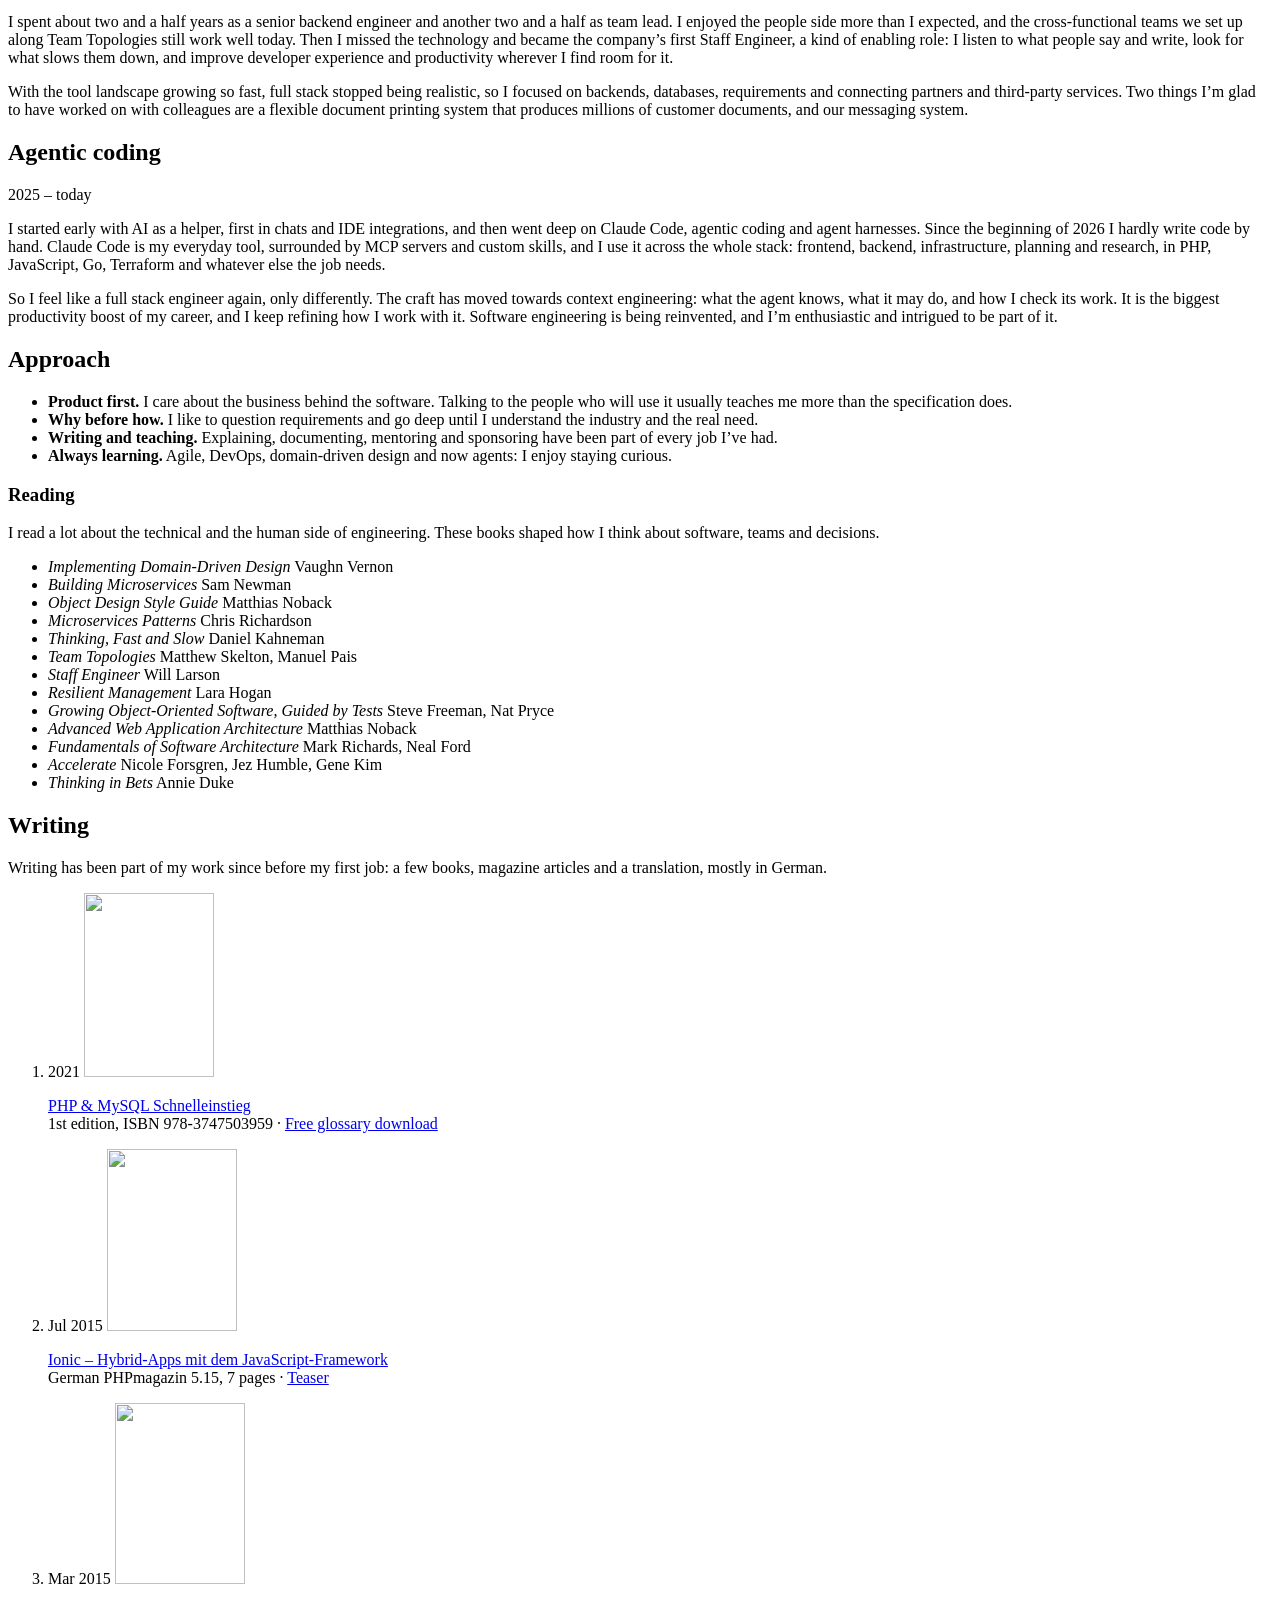
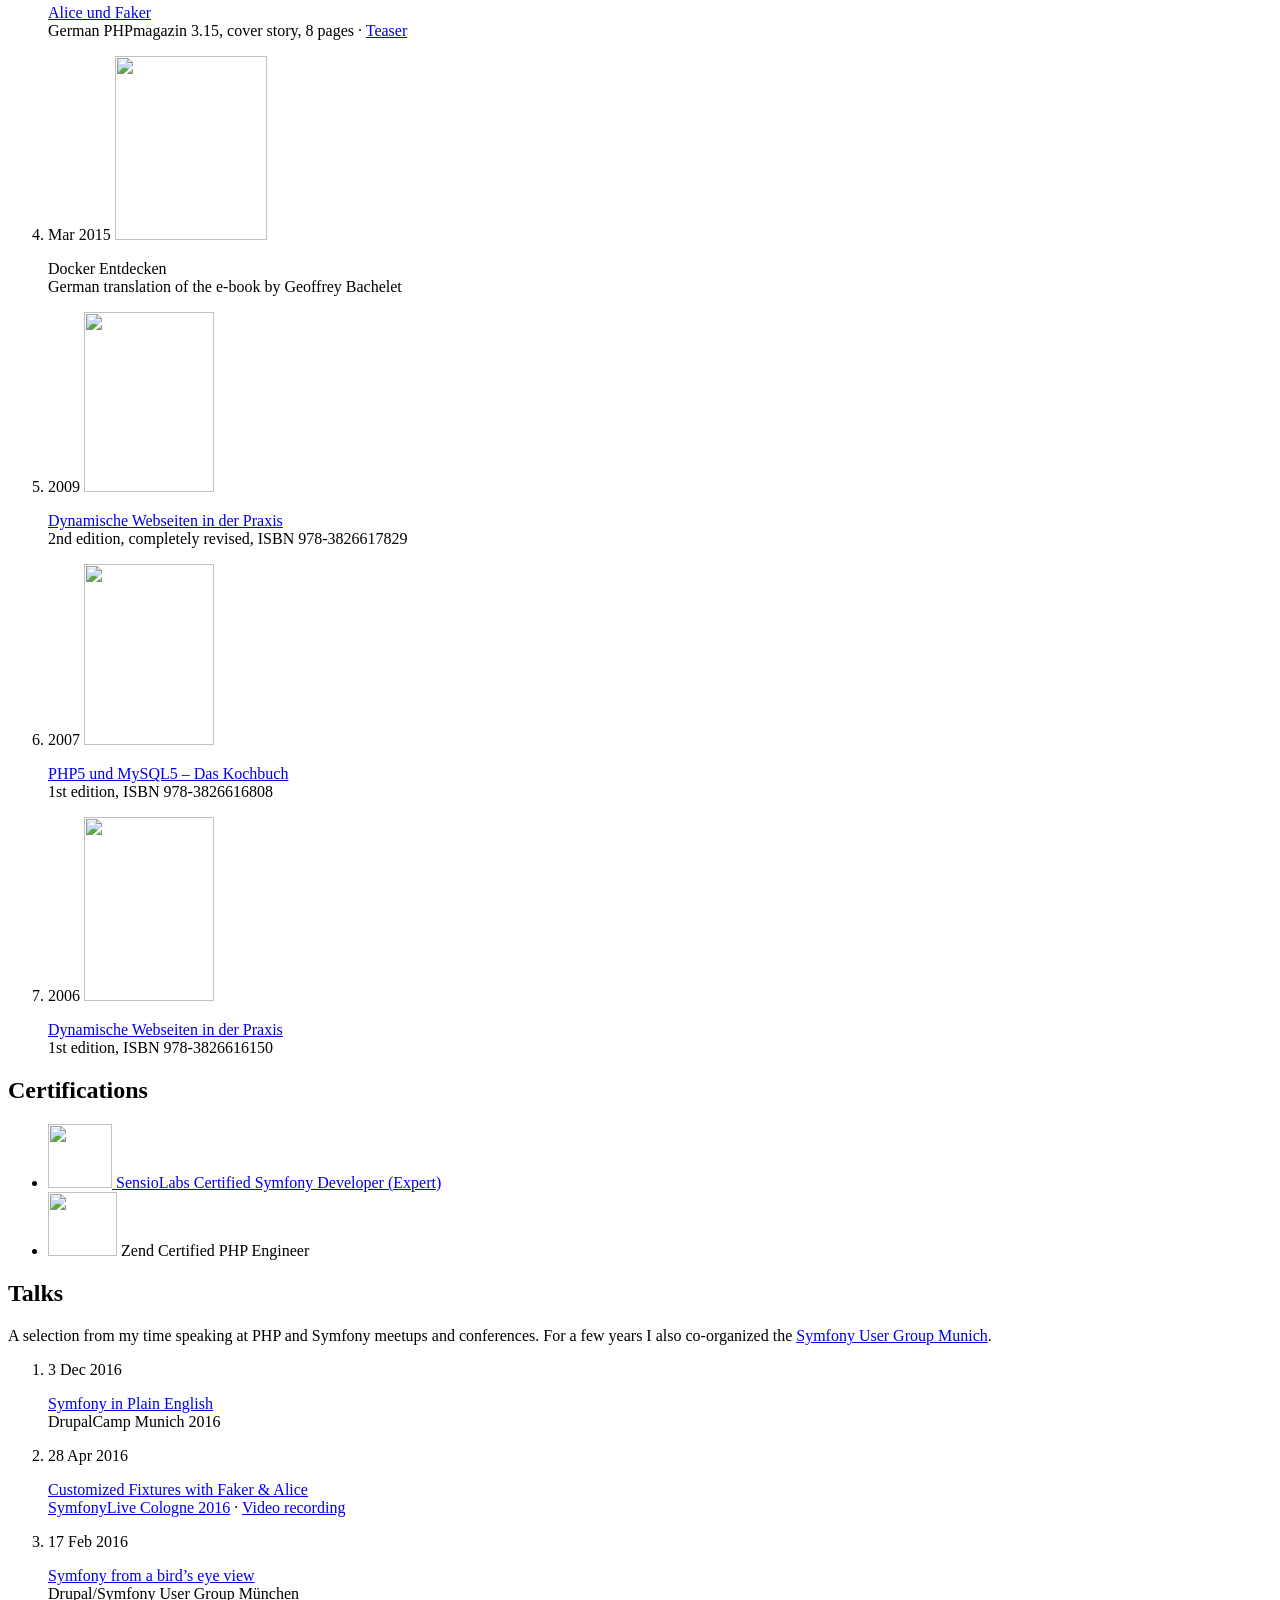
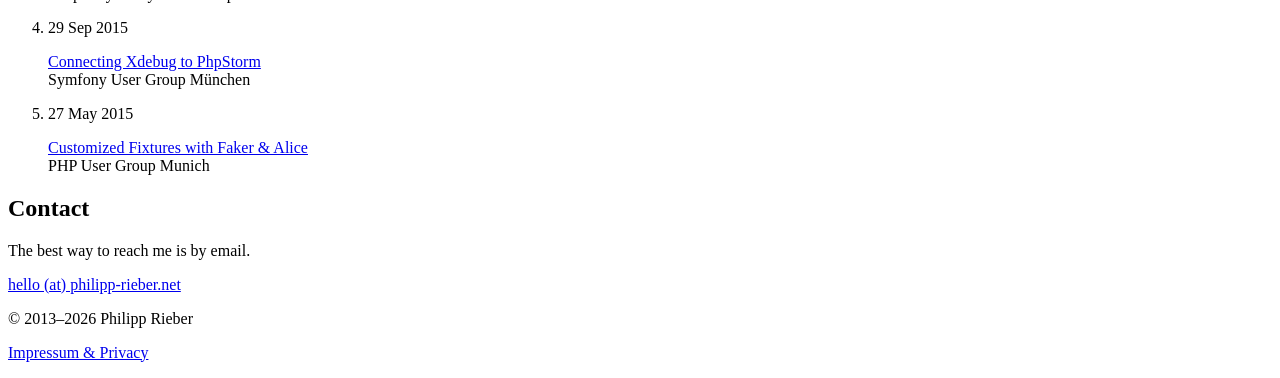
==== commit d16c825c: "Keep the certifications below the Writing section Co-Authored-By: Claude Sonnet 5.5 <noreply@anthrop" ====
--- a/public/index.html
+++ b/public/index.html
@@ -178,6 +178,28 @@
         </div>
       </section>
 
+      <section class="section" id="certifications" aria-labelledby="certifications-title">
+        <div class="row">
+          <h2 class="row__head" id="certifications-title">Certifications</h2>
+          <div class="row__body">
+            <ul class="certs">
+              <li>
+                <a class="cert" href="https://connect.symfony.com/profile/bicpi" rel="noopener">
+                  <img src="/img/certification-symfony.png" width="64" height="64" alt="" />
+                  <span>SensioLabs Certified Symfony Developer (Expert)</span>
+                </a>
+              </li>
+              <li>
+                <span class="cert">
+                  <img src="/img/certification-php.jpg" width="69" height="64" alt="" />
+                  <span>Zend Certified PHP Engineer</span>
+                </span>
+              </li>
+            </ul>
+          </div>
+        </div>
+      </section>
+
       <section class="section" id="talks" aria-labelledby="talks-title">
         <div class="row">
           <h2 class="row__head" id="talks-title">Talks</h2>
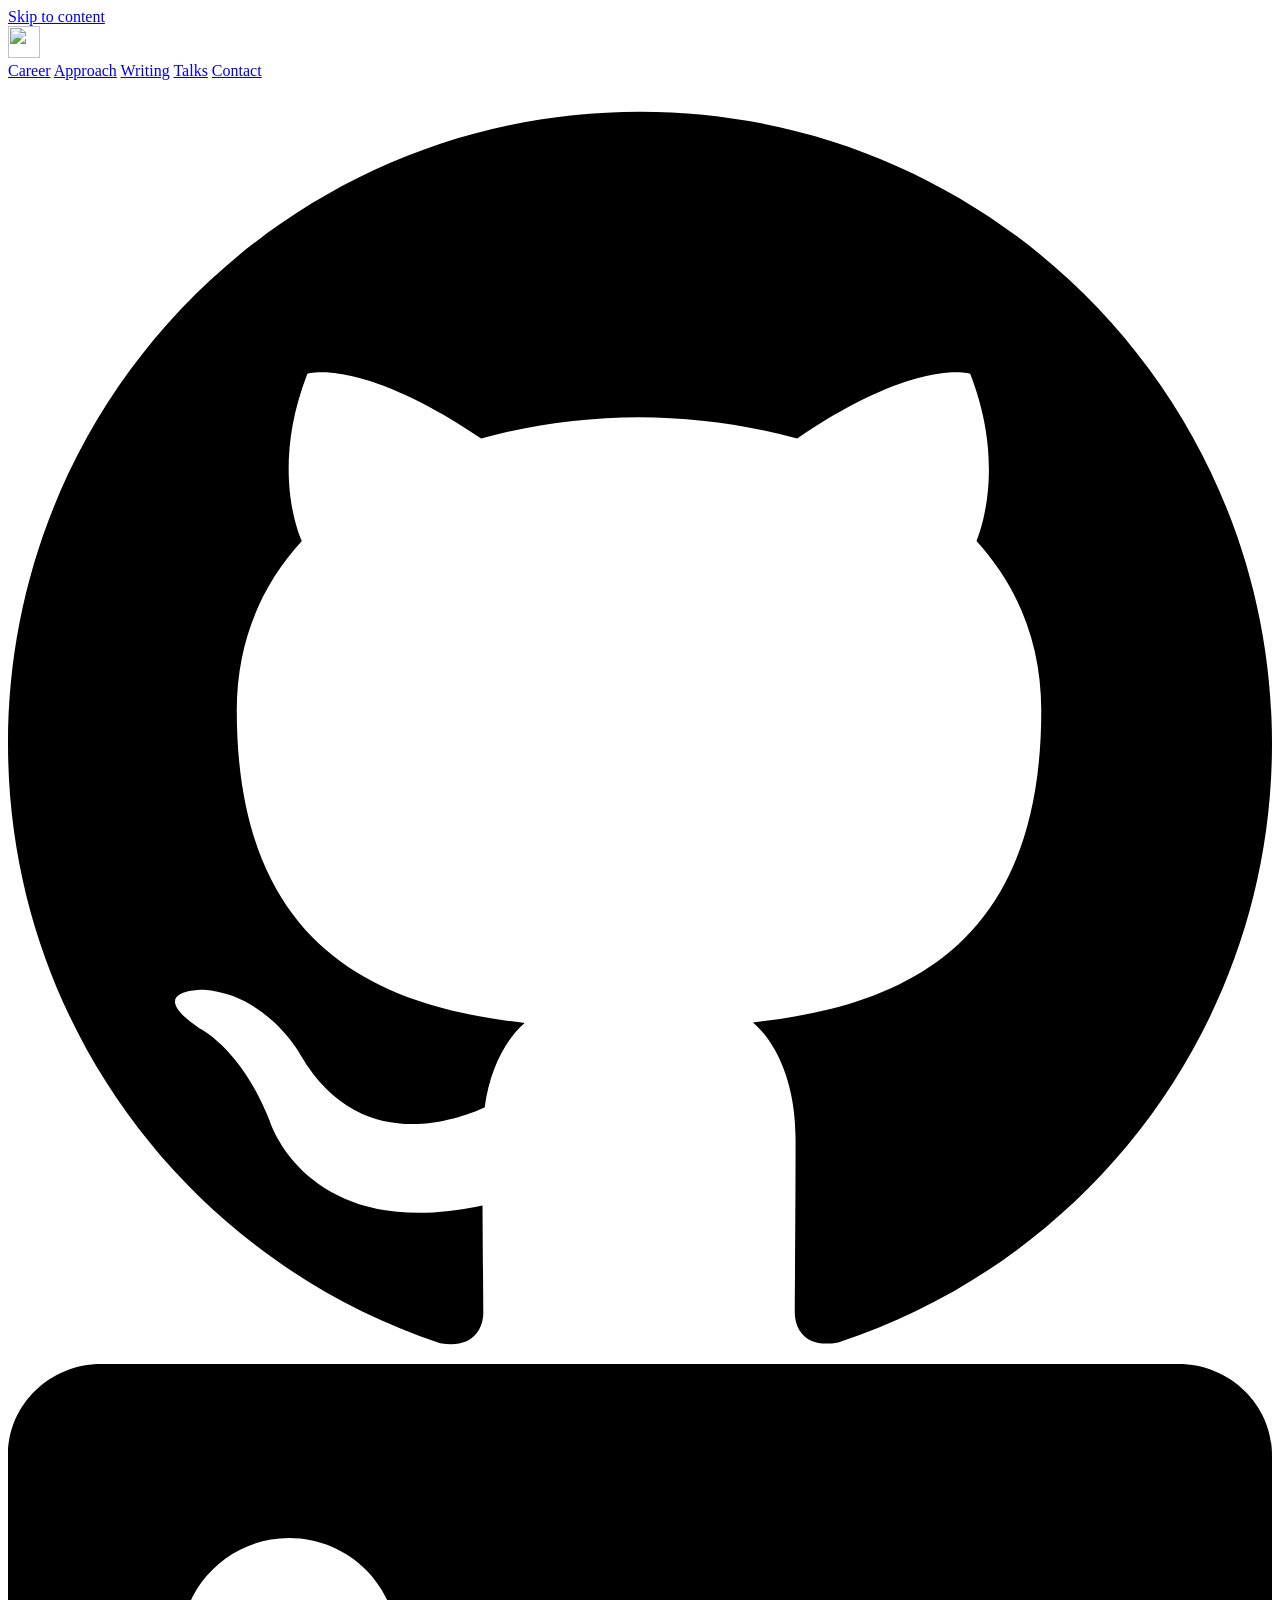
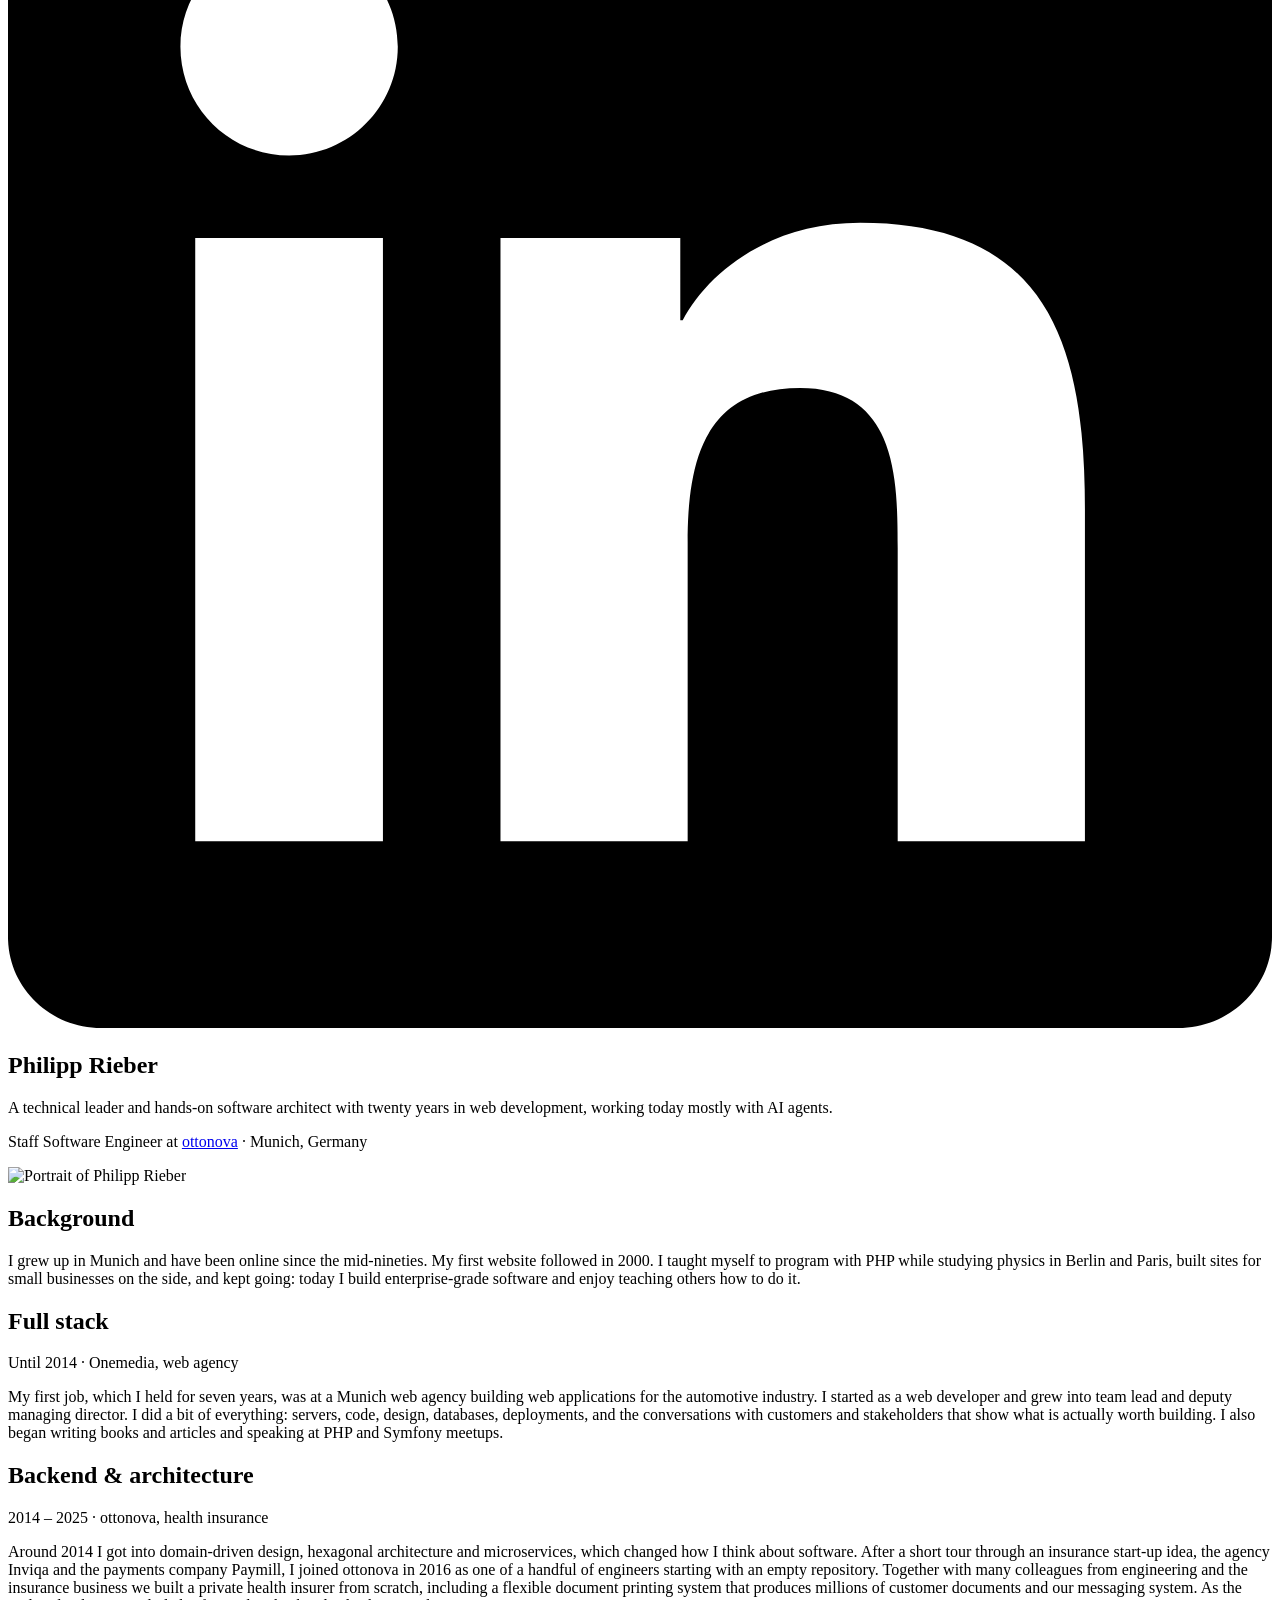
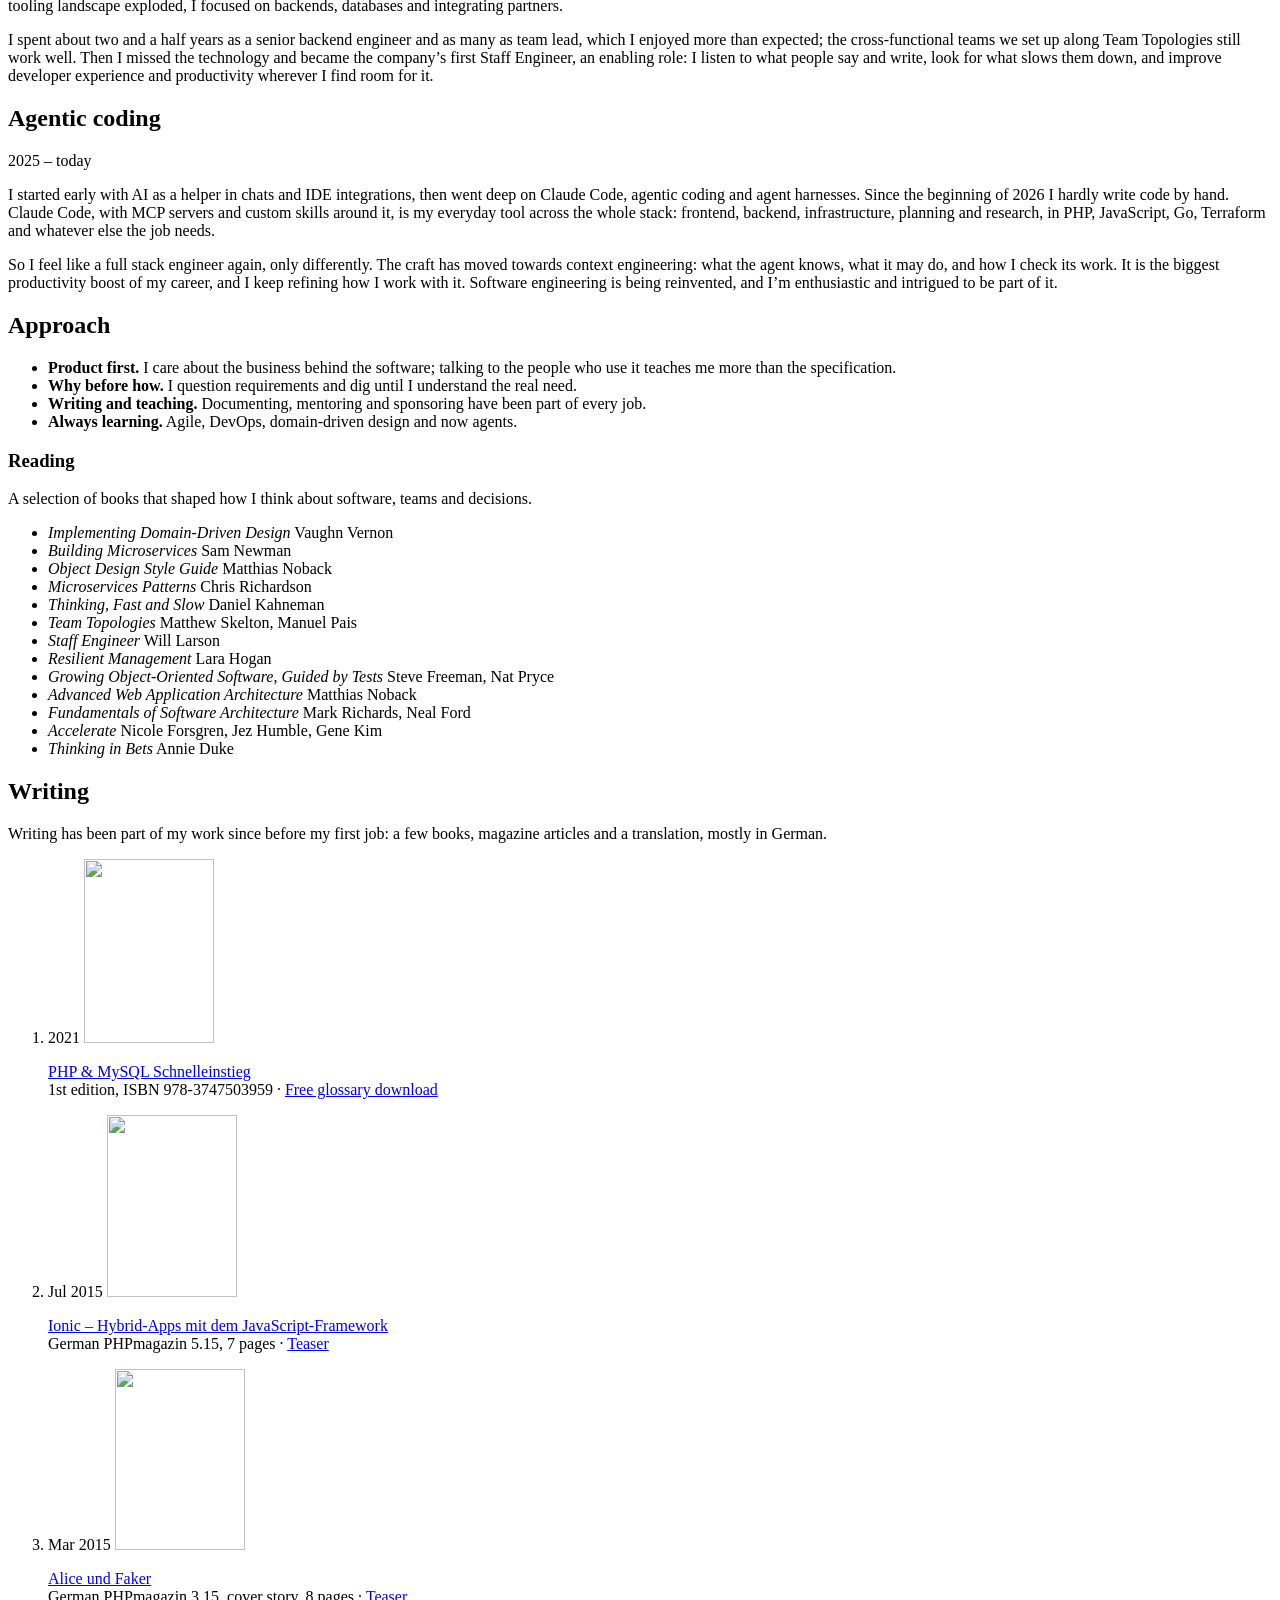
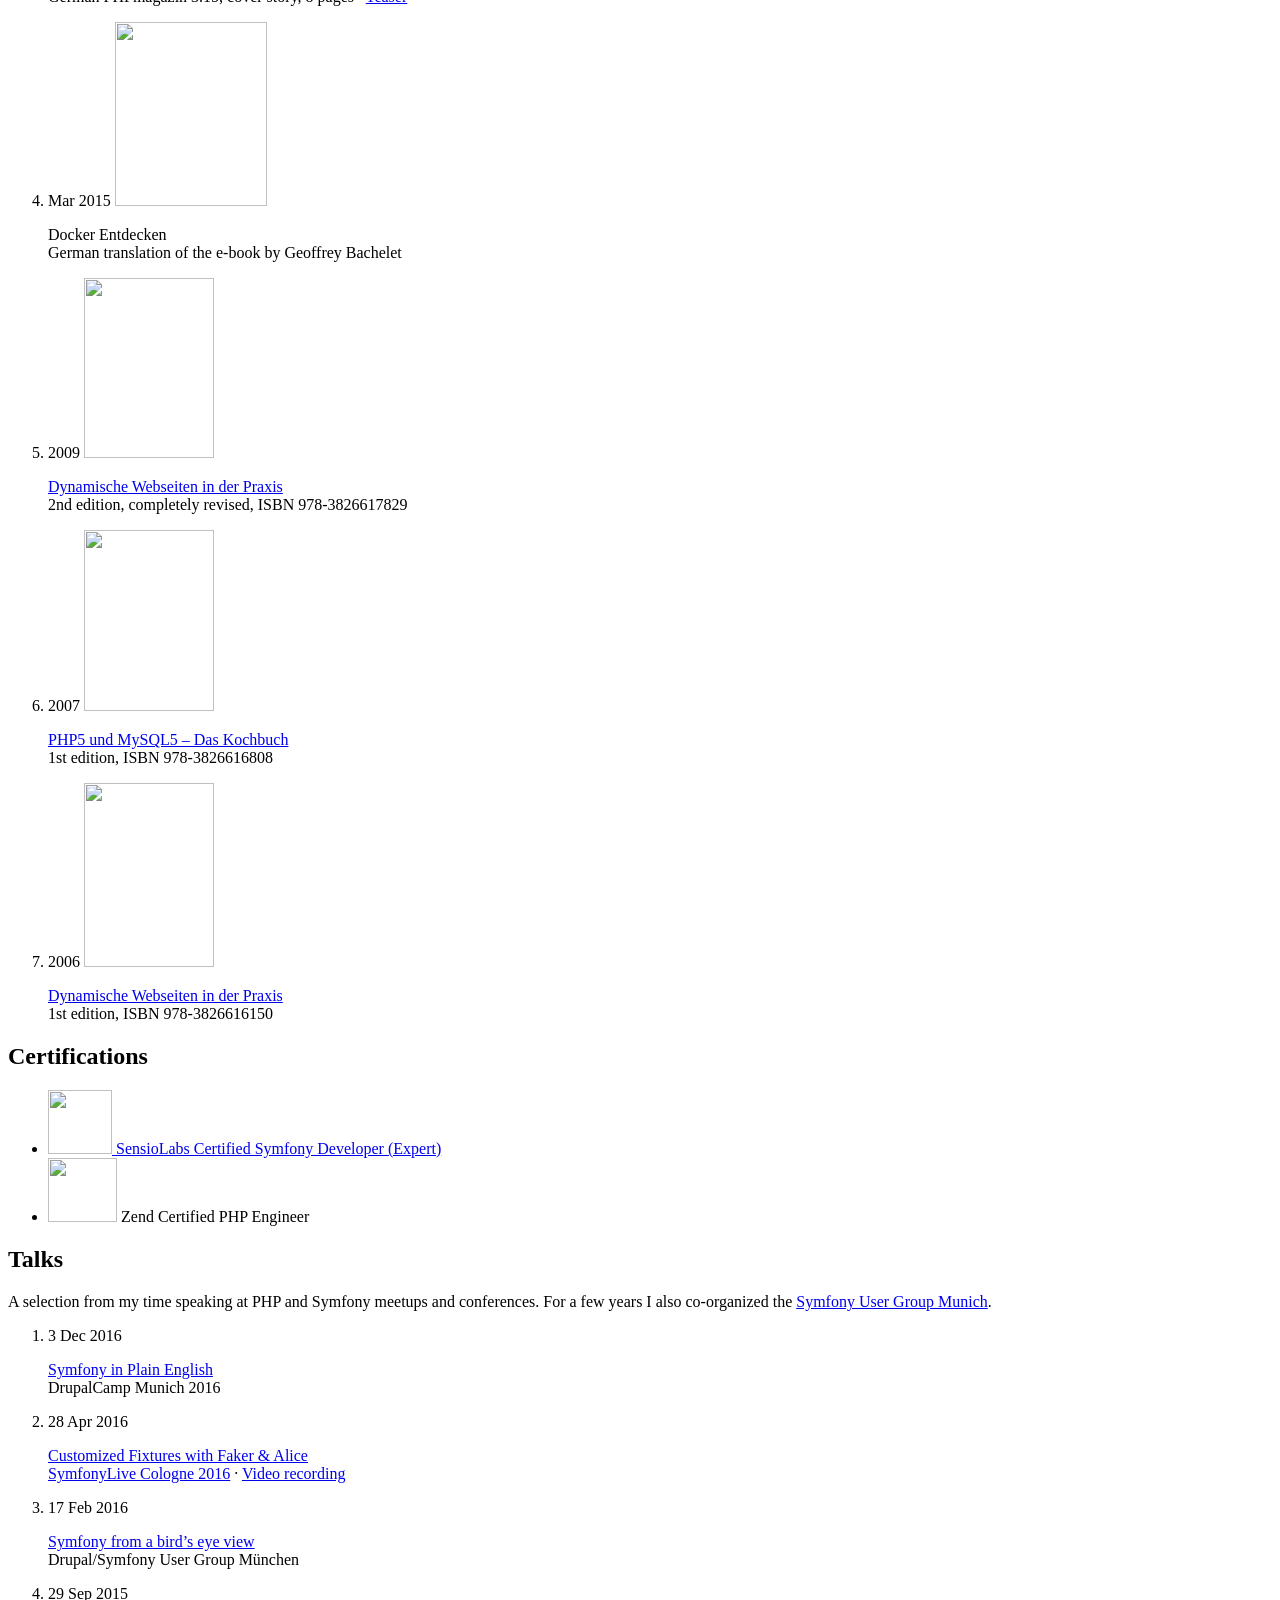
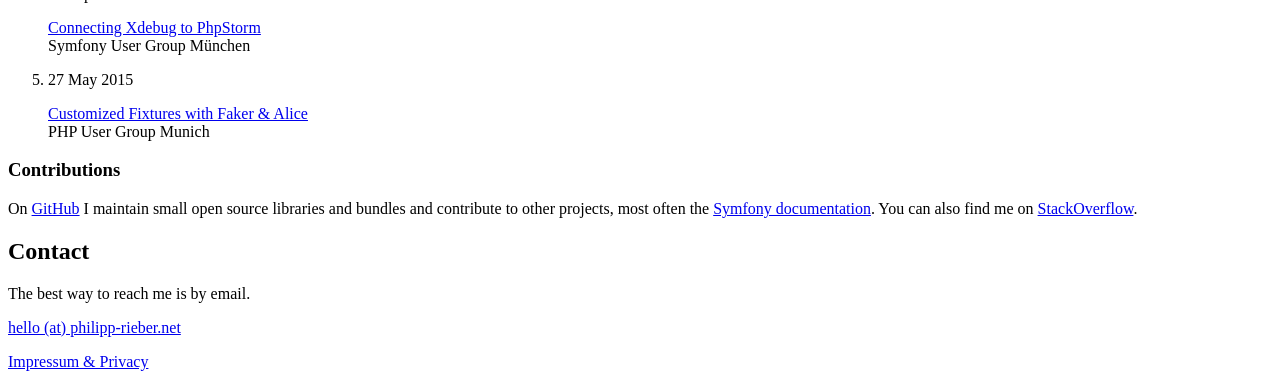
==== commit 302c7764: "Fine-tune copy: tighter texts, smaller name, contributions back Co-Authored-By: Claude Sonnet 5.5 <n" ====
--- a/public/index.html
+++ b/public/index.html
@@ -54,8 +54,8 @@
     <div class="wrap">
       <section class="hero" aria-labelledby="hero-title">
         <div class="hero__text">
-          <h1 id="hero-title">Hi, I’m Philipp&nbsp;Rieber.</h1>
-          <p class="lead">A technical leader and hands-on software architect. Twenty years of building for the web, and these days building with AI agents.</p>
+          <h1 id="hero-title">Philipp&nbsp;Rieber</h1>
+          <p class="lead">A technical leader and hands-on software architect with twenty years in web development, working today mostly with AI agents.</p>
           <p class="hero__meta">Staff Software Engineer at <a href="https://www.ottonova.de/" rel="noopener">ottonova</a> · Munich, Germany</p>
         </div>
         <picture class="hero__portrait">
@@ -68,30 +68,30 @@
         <div class="row">
           <h2 class="row__head" id="career-title">Background</h2>
           <div class="row__body prose">
-            <p>I grew up in Munich, wrote my first email in 1997 and put my first website online in 2000. I taught myself to program with PHP while studying physics in Berlin and Paris, and I built sites for small businesses on the side. I never really stopped.</p>
+            <p>I grew up in Munich and have been online since the mid-nineties. My first website followed in 2000. I taught myself to program with PHP while studying physics in Berlin and Paris, built sites for small businesses on the side, and kept going: today I build enterprise-grade software and enjoy teaching others how to do it.</p>
           </div>
         </div>
         <div class="row">
           <h2 class="row__head">Full stack</h2>
           <div class="row__body prose">
             <p class="era">Until 2014 · Onemedia, web agency</p>
-            <p>My first job, which I held for seven years, was at a Munich web agency that built web applications for the automotive industry. I started as a web developer and grew into team lead and deputy managing director. I did a bit of everything: servers, code, design, databases, deployments, and the conversations with customers that tell you what is actually worth building. I picked up new techniques early, started writing books and articles, and began speaking at PHP and Symfony meetups.</p>
+            <p>My first job, which I held for seven years, was at a Munich web agency building web applications for the automotive industry. I started as a web developer and grew into team lead and deputy managing director. I did a bit of everything: servers, code, design, databases, deployments, and the conversations with customers and stakeholders that show what is actually worth building. I also began writing books and articles and speaking at PHP and Symfony meetups.</p>
           </div>
         </div>
         <div class="row">
           <h2 class="row__head">Backend &amp; architecture</h2>
           <div class="row__body prose">
             <p class="era">2014 – 2025 · ottonova, health insurance</p>
-            <p>Around 2014 I got into domain-driven design, hexagonal architecture and microservices, which changed how I think about software. After a short tour through an insurance start-up idea, the agency Inviqa and the payments company Paymill, I joined ottonova in 2016 as one of a handful of engineers starting with an empty repository. The goal was a new private health insurer, and together with many colleagues from engineering and the insurance business we built it from scratch.</p>
-            <p>I spent about two and a half years as a senior backend engineer and another two and a half as team lead. I enjoyed the people side more than I expected, and the cross-functional teams we set up along Team Topologies still work well today. Then I missed the technology and became the company’s first Staff Engineer, a kind of enabling role: I listen to what people say and write, look for what slows them down, and improve developer experience and productivity wherever I find room for it.</p>
-            <p>With the tool landscape growing so fast, full stack stopped being realistic, so I focused on backends, databases, requirements and connecting partners and third-party services. Two things I’m glad to have worked on with colleagues are a flexible document printing system that produces millions of customer documents, and our messaging system.</p>
+            <p>Around 2014 I got into domain-driven design, hexagonal architecture and microservices, which changed how I think about software. After a short tour through an insurance start-up idea, the agency Inviqa and the payments company Paymill, I joined ottonova in 2016 as one of a handful of engineers starting with an empty repository. Together with many colleagues from engineering and the insurance business we built a private health insurer from scratch, including a flexible document printing system that produces millions of customer documents and our messaging system. As the tooling landscape exploded, I focused on backends, databases and integrating partners.</p>
+            <p>I spent about two and a half years as a senior backend engineer and as many as team lead, which I enjoyed more than expected; the cross-functional teams we set up along Team Topologies still work well. Then I missed the technology and became the company’s first Staff Engineer, an enabling role: I listen to what people say and write, look for what slows them down, and improve developer experience and productivity wherever I find room for it.</p>
+            
           </div>
         </div>
         <div class="row">
           <h2 class="row__head">Agentic coding</h2>
           <div class="row__body prose">
             <p class="era">2025 – today</p>
-            <p>I started early with AI as a helper, first in chats and IDE integrations, and then went deep on Claude Code, agentic coding and agent harnesses. Since the beginning of 2026 I hardly write code by hand. Claude Code is my everyday tool, surrounded by MCP servers and custom skills, and I use it across the whole stack: frontend, backend, infrastructure, planning and research, in PHP, JavaScript, Go, Terraform and whatever else the job needs.</p>
+            <p>I started early with AI as a helper in chats and IDE integrations, then went deep on Claude Code, agentic coding and agent harnesses. Since the beginning of 2026 I hardly write code by hand. Claude Code, with MCP servers and custom skills around it, is my everyday tool across the whole stack: frontend, backend, infrastructure, planning and research, in PHP, JavaScript, Go, Terraform and whatever else the job needs.</p>
             <p>So I feel like a full stack engineer again, only differently. The craft has moved towards context engineering: what the agent knows, what it may do, and how I check its work. It is the biggest productivity boost of my career, and I keep refining how I work with it. Software engineering is being reinvented, and I’m enthusiastic and intrigued to be part of it.</p>
           </div>
         </div>
@@ -102,17 +102,17 @@
           <h2 class="row__head" id="approach-title">Approach</h2>
           <div class="row__body">
             <ul class="points prose">
-              <li><strong>Product first.</strong> I care about the business behind the software. Talking to the people who will use it usually teaches me more than the specification does.</li>
-              <li><strong>Why before how.</strong> I like to question requirements and go deep until I understand the industry and the real need.</li>
-              <li><strong>Writing and teaching.</strong> Explaining, documenting, mentoring and sponsoring have been part of every job I’ve had.</li>
-              <li><strong>Always learning.</strong> Agile, DevOps, domain-driven design and now agents: I enjoy staying curious.</li>
+              <li><strong>Product first.</strong> I care about the business behind the software; talking to the people who use it teaches me more than the specification.</li>
+              <li><strong>Why before how.</strong> I question requirements and dig until I understand the real need.</li>
+              <li><strong>Writing and teaching.</strong> Documenting, mentoring and sponsoring have been part of every job.</li>
+              <li><strong>Always learning.</strong> Agile, DevOps, domain-driven design and now agents.</li>
             </ul>
           </div>
         </div>
         <div class="row">
           <h3 class="row__head">Reading</h3>
           <div class="row__body prose">
-            <p>I read a lot about the technical and the human side of engineering. These books shaped how I think about software, teams and decisions.</p>
+            <p>A selection of books that shaped how I think about software, teams and decisions.</p>
             <ul class="books">
               <li><cite>Implementing Domain-Driven Design</cite> <span>Vaughn Vernon</span></li>
               <li><cite>Building Microservices</cite> <span>Sam Newman</span></li>
@@ -229,6 +229,12 @@
             </ol>
           </div>
         </div>
+        <div class="row">
+          <h3 class="row__head">Contributions</h3>
+          <div class="row__body prose">
+            <p>On <a href="https://github.com/bicpi" rel="noopener">GitHub</a> I maintain small open source libraries and bundles and contribute to other projects, most often the <a href="https://github.com/symfony/symfony-docs" rel="noopener">Symfony documentation</a>. You can also find me on <a href="https://stackoverflow.com/users/1182743/philipp-rieber" rel="noopener">StackOverflow</a>.</p>
+          </div>
+        </div>
       </section>
 
       <section class="section" id="contact" aria-labelledby="contact-title">
@@ -245,7 +251,6 @@
 
   <footer class="site-footer">
     <div class="wrap site-footer__inner">
-      <p>© 2013–<span data-year>2026</span> Philipp Rieber</p>
       <p>
         <a href="/imprint-and-privacy/">Impressum &amp; Privacy</a>
       </p>
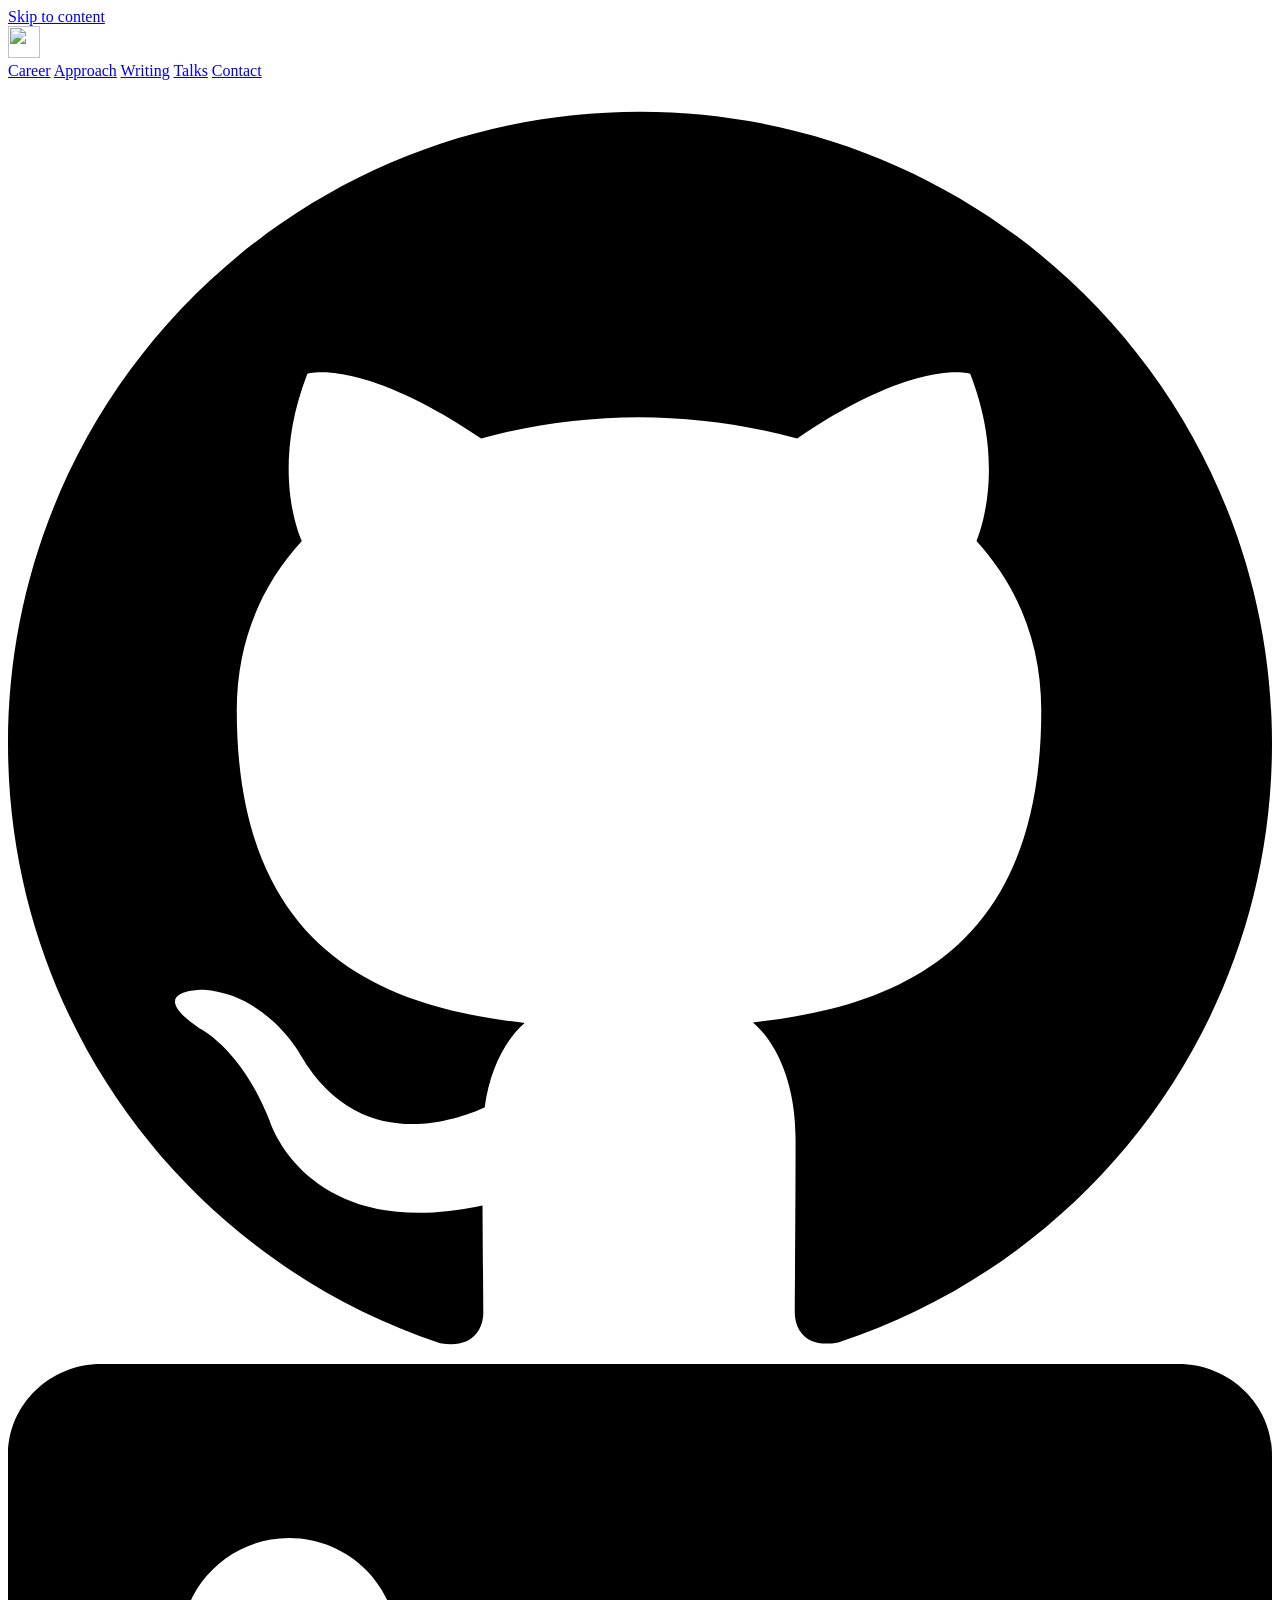
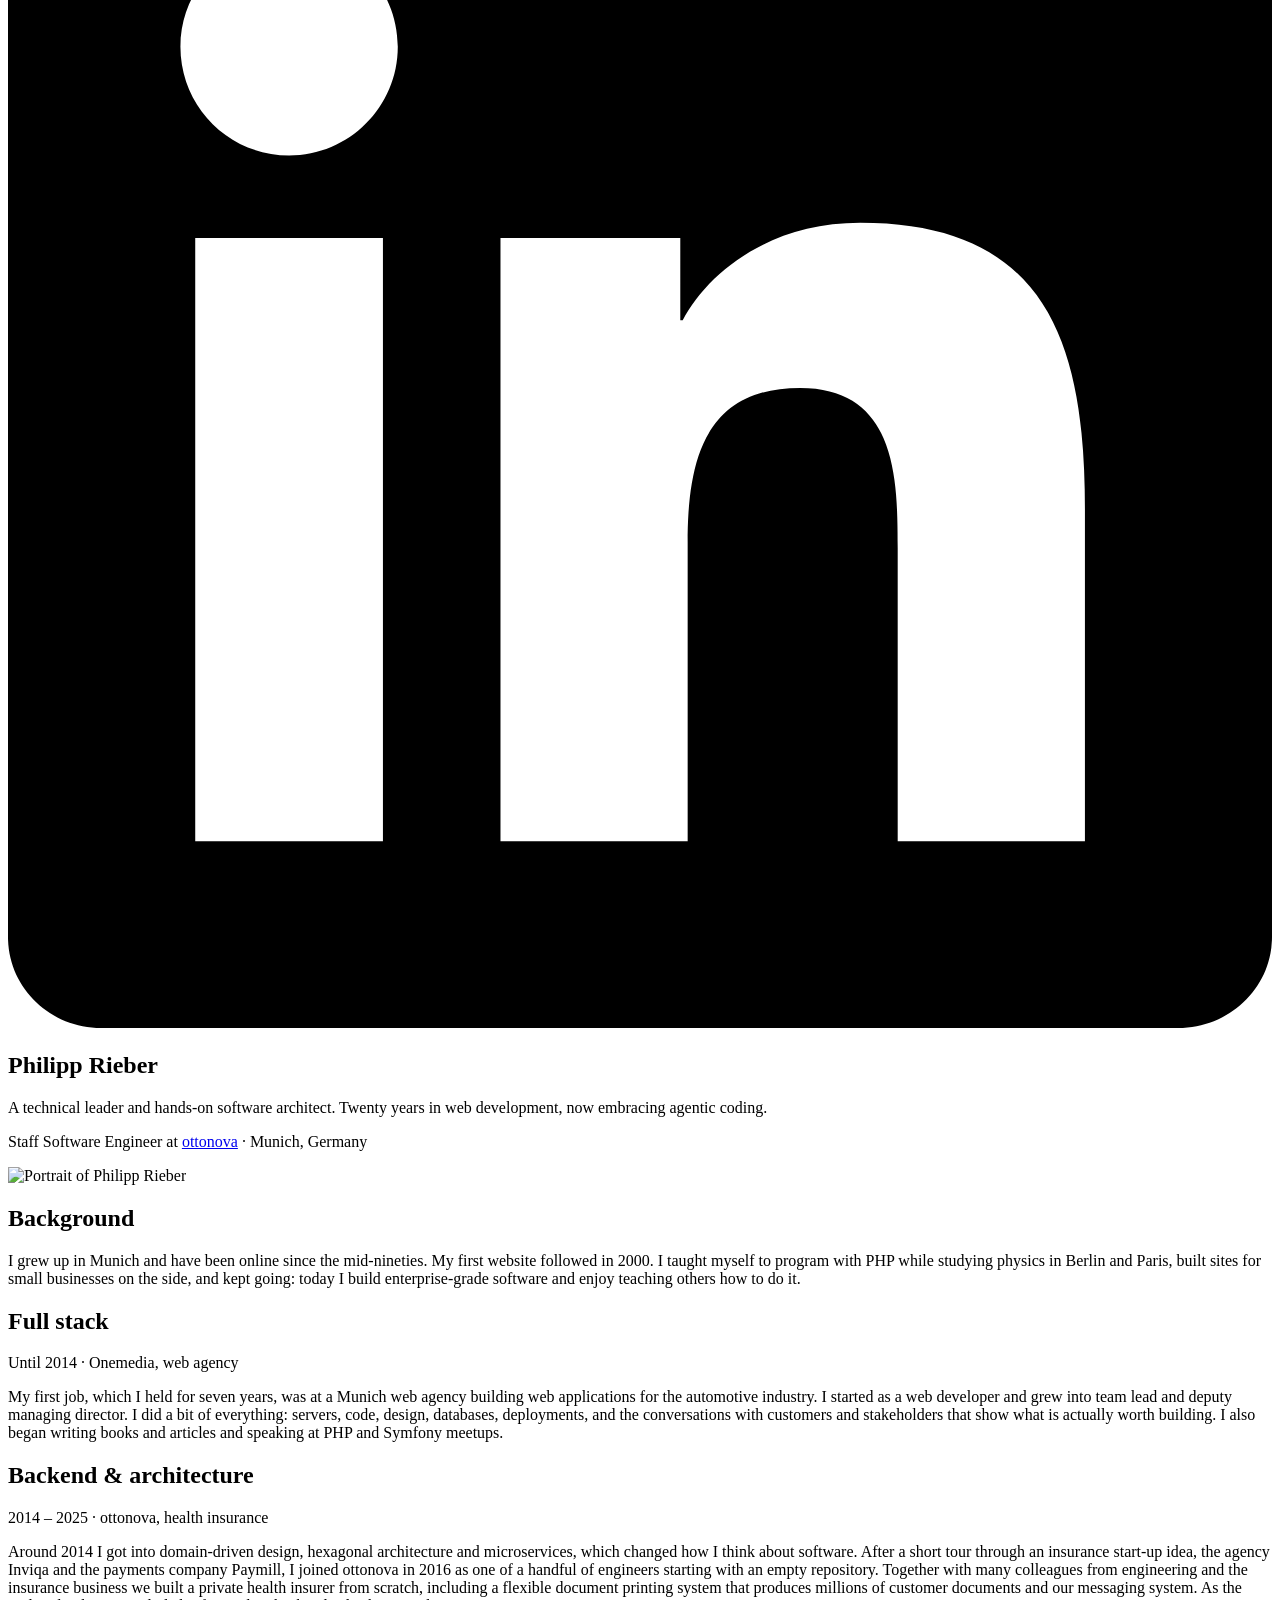
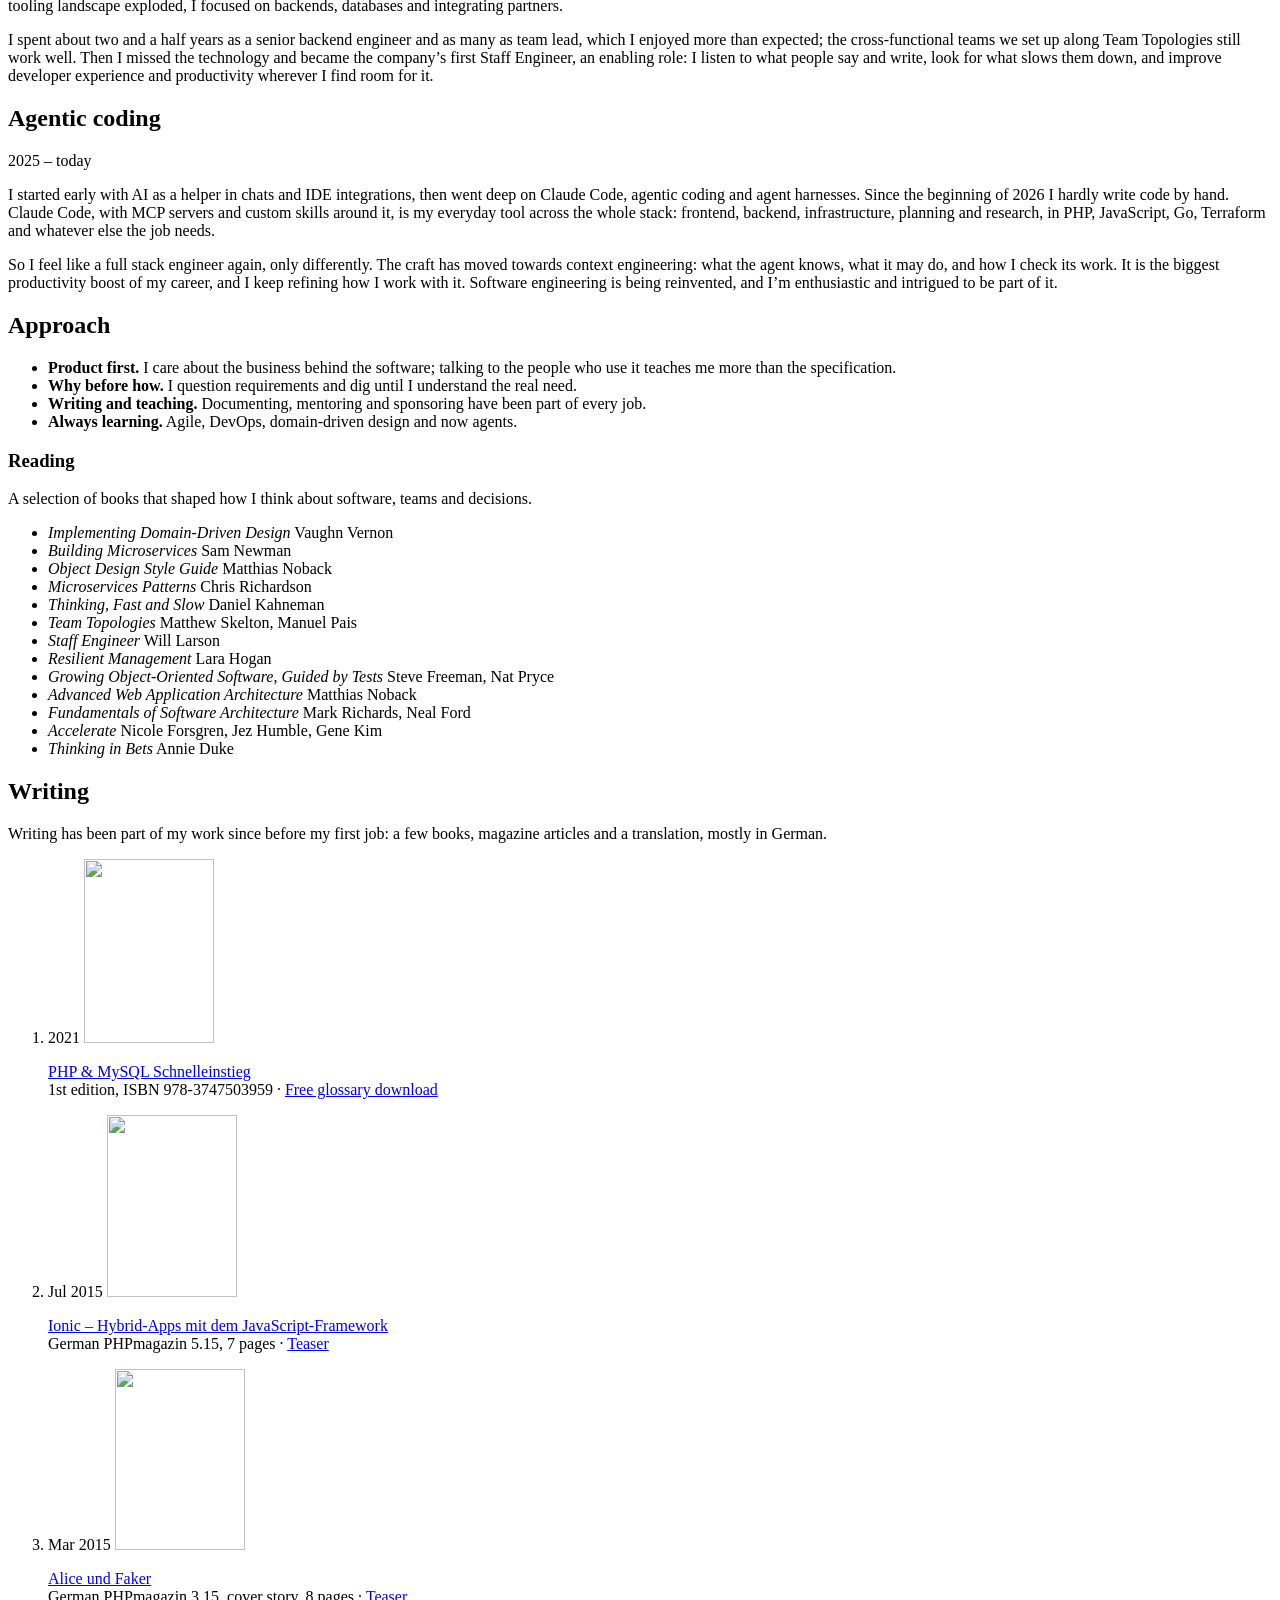
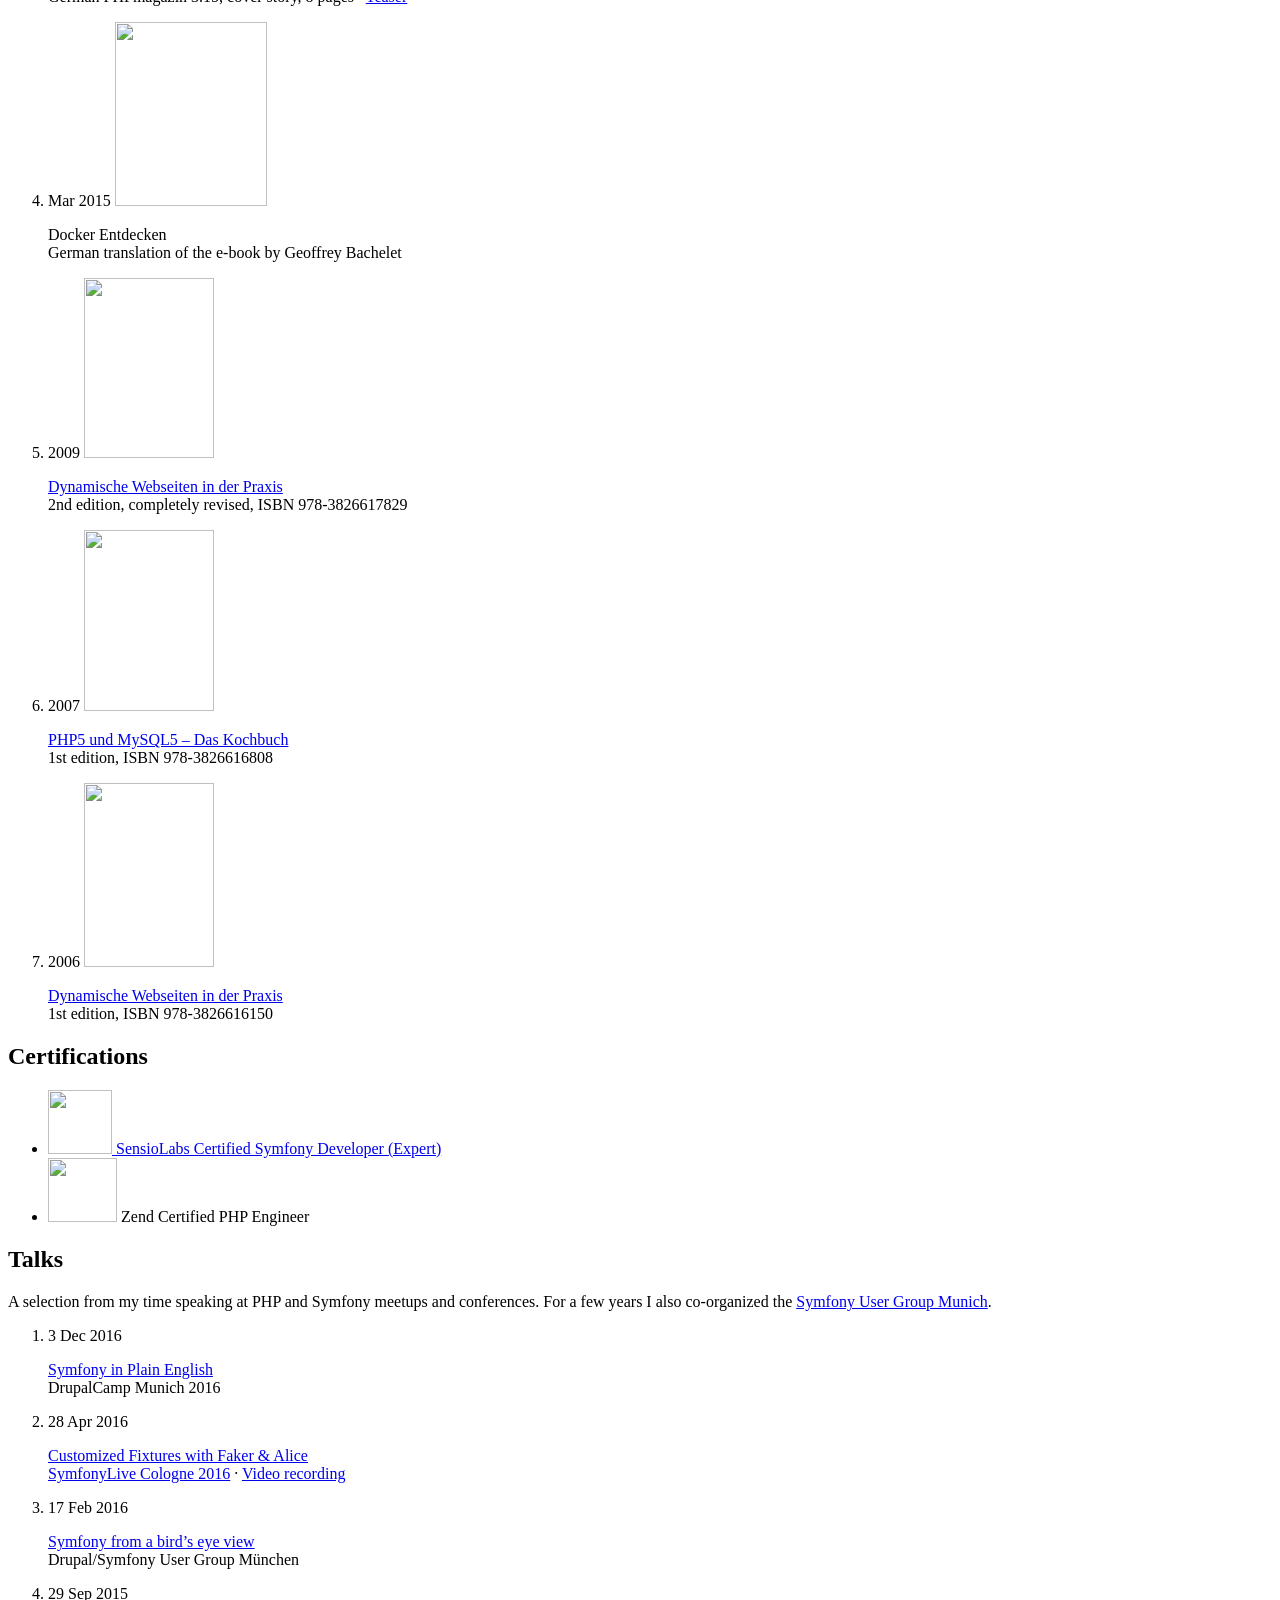
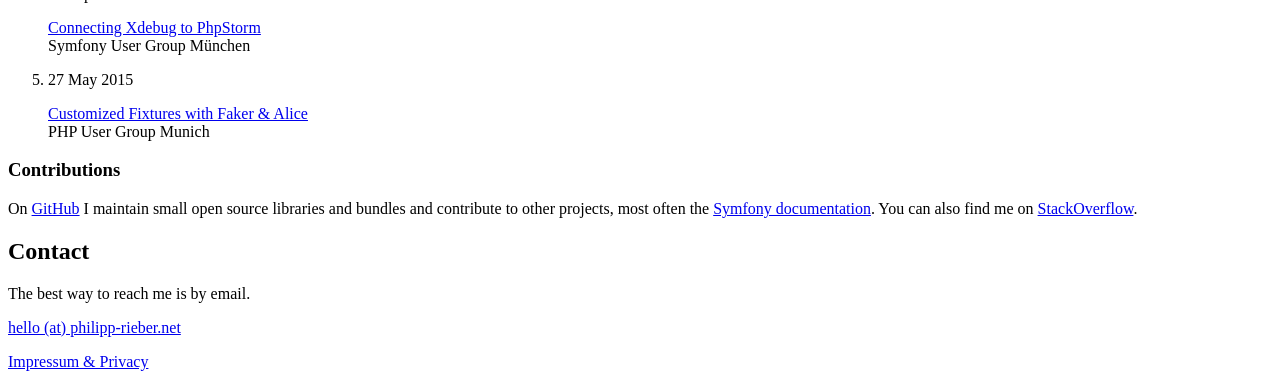
==== commit d6155e4d: "Reword the hero tagline Co-Authored-By: Claude Sonnet 5.5 <noreply@anthropic.com>" ====
--- a/public/index.html
+++ b/public/index.html
@@ -55,7 +55,7 @@
       <section class="hero" aria-labelledby="hero-title">
         <div class="hero__text">
           <h1 id="hero-title">Philipp&nbsp;Rieber</h1>
-          <p class="lead">A technical leader and hands-on software architect with twenty years in web development, working today mostly with AI agents.</p>
+          <p class="lead">A technical leader and hands-on software architect. Twenty years in web development, now embracing agentic coding.</p>
           <p class="hero__meta">Staff Software Engineer at <a href="https://www.ottonova.de/" rel="noopener">ottonova</a> · Munich, Germany</p>
         </div>
         <picture class="hero__portrait">
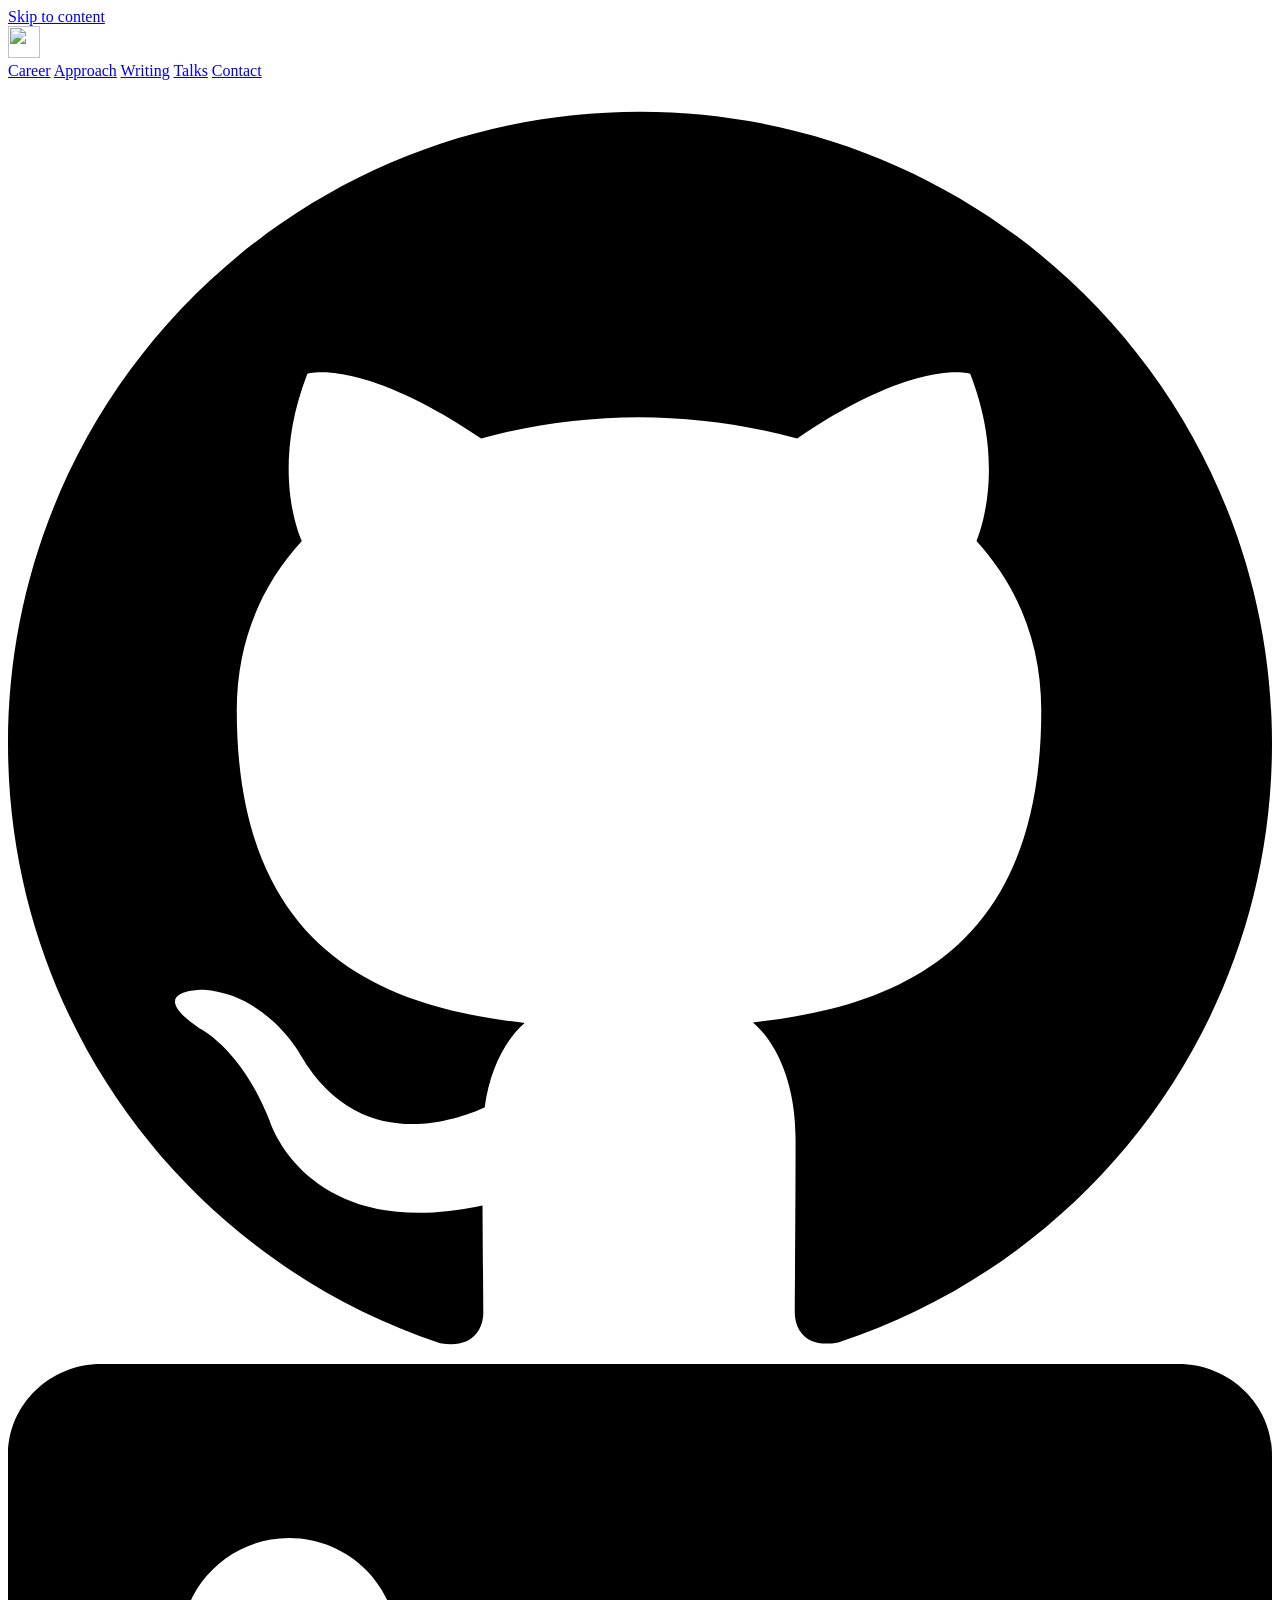
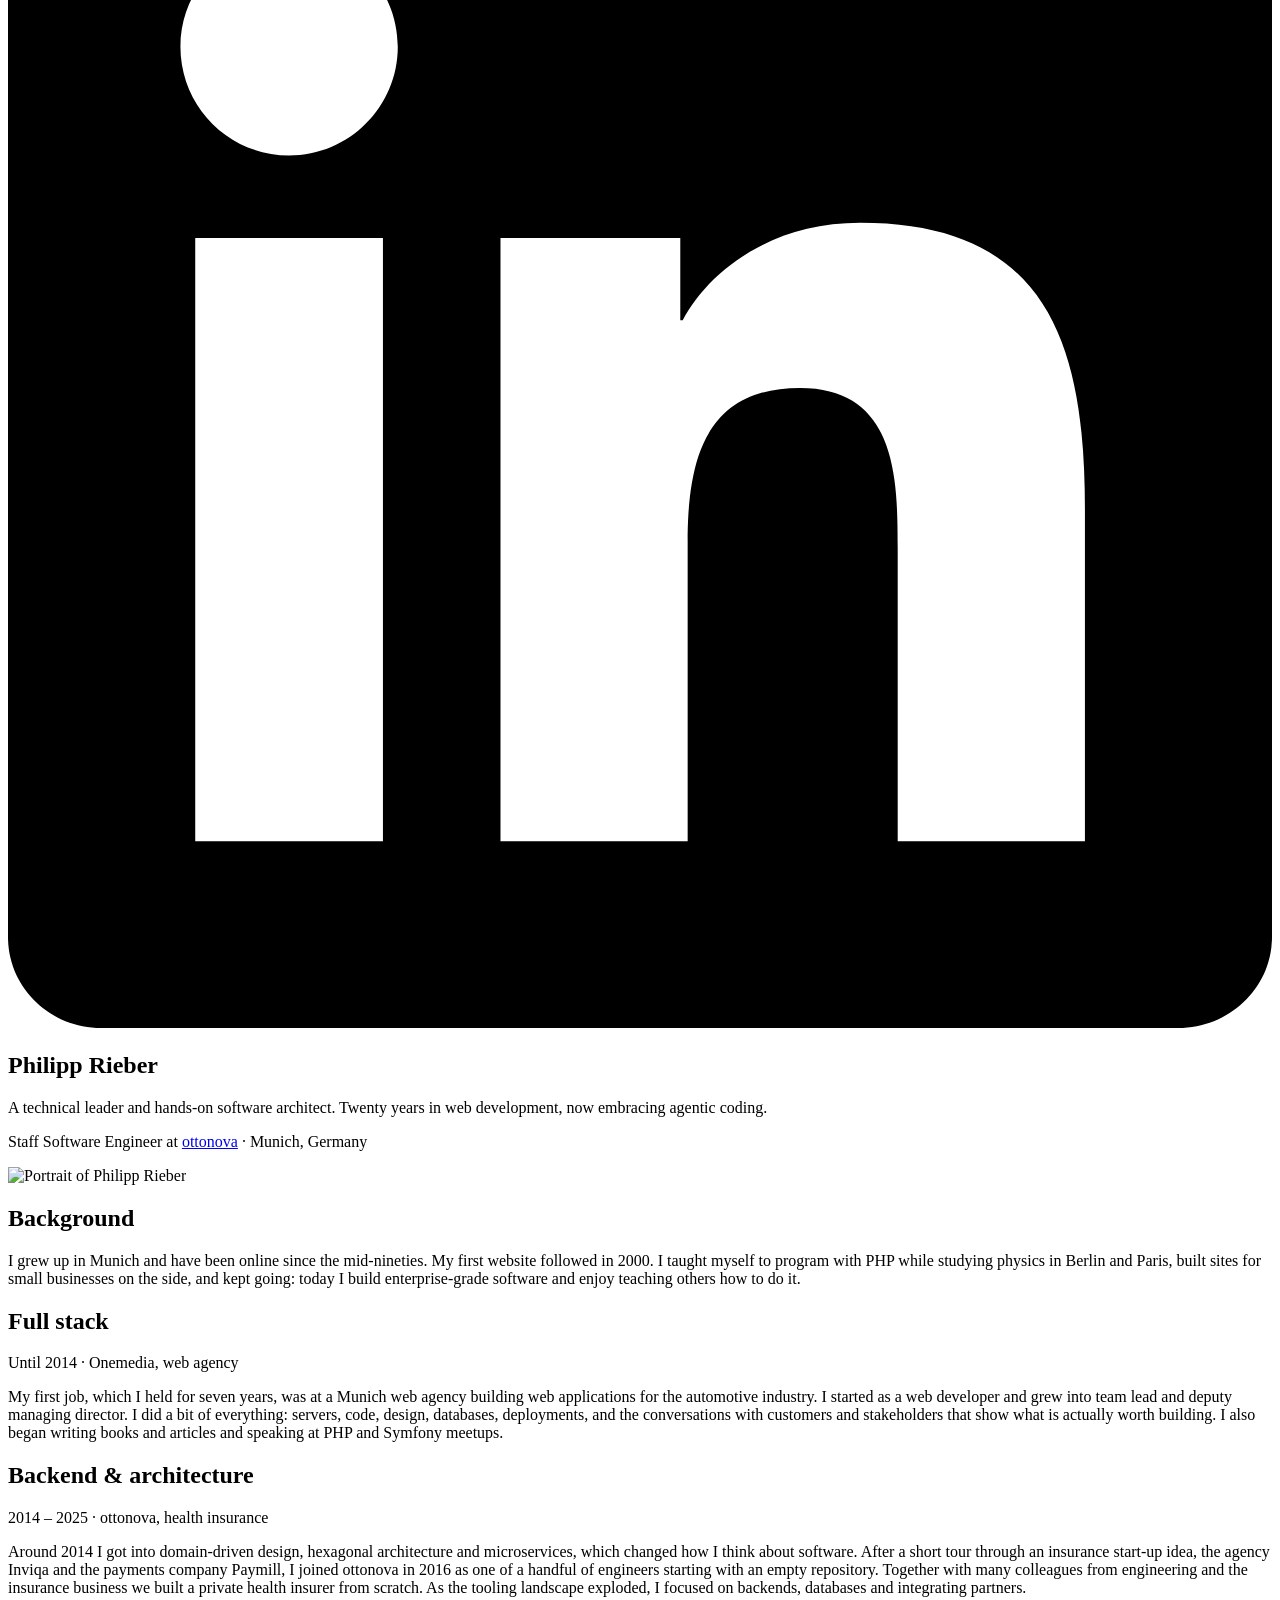
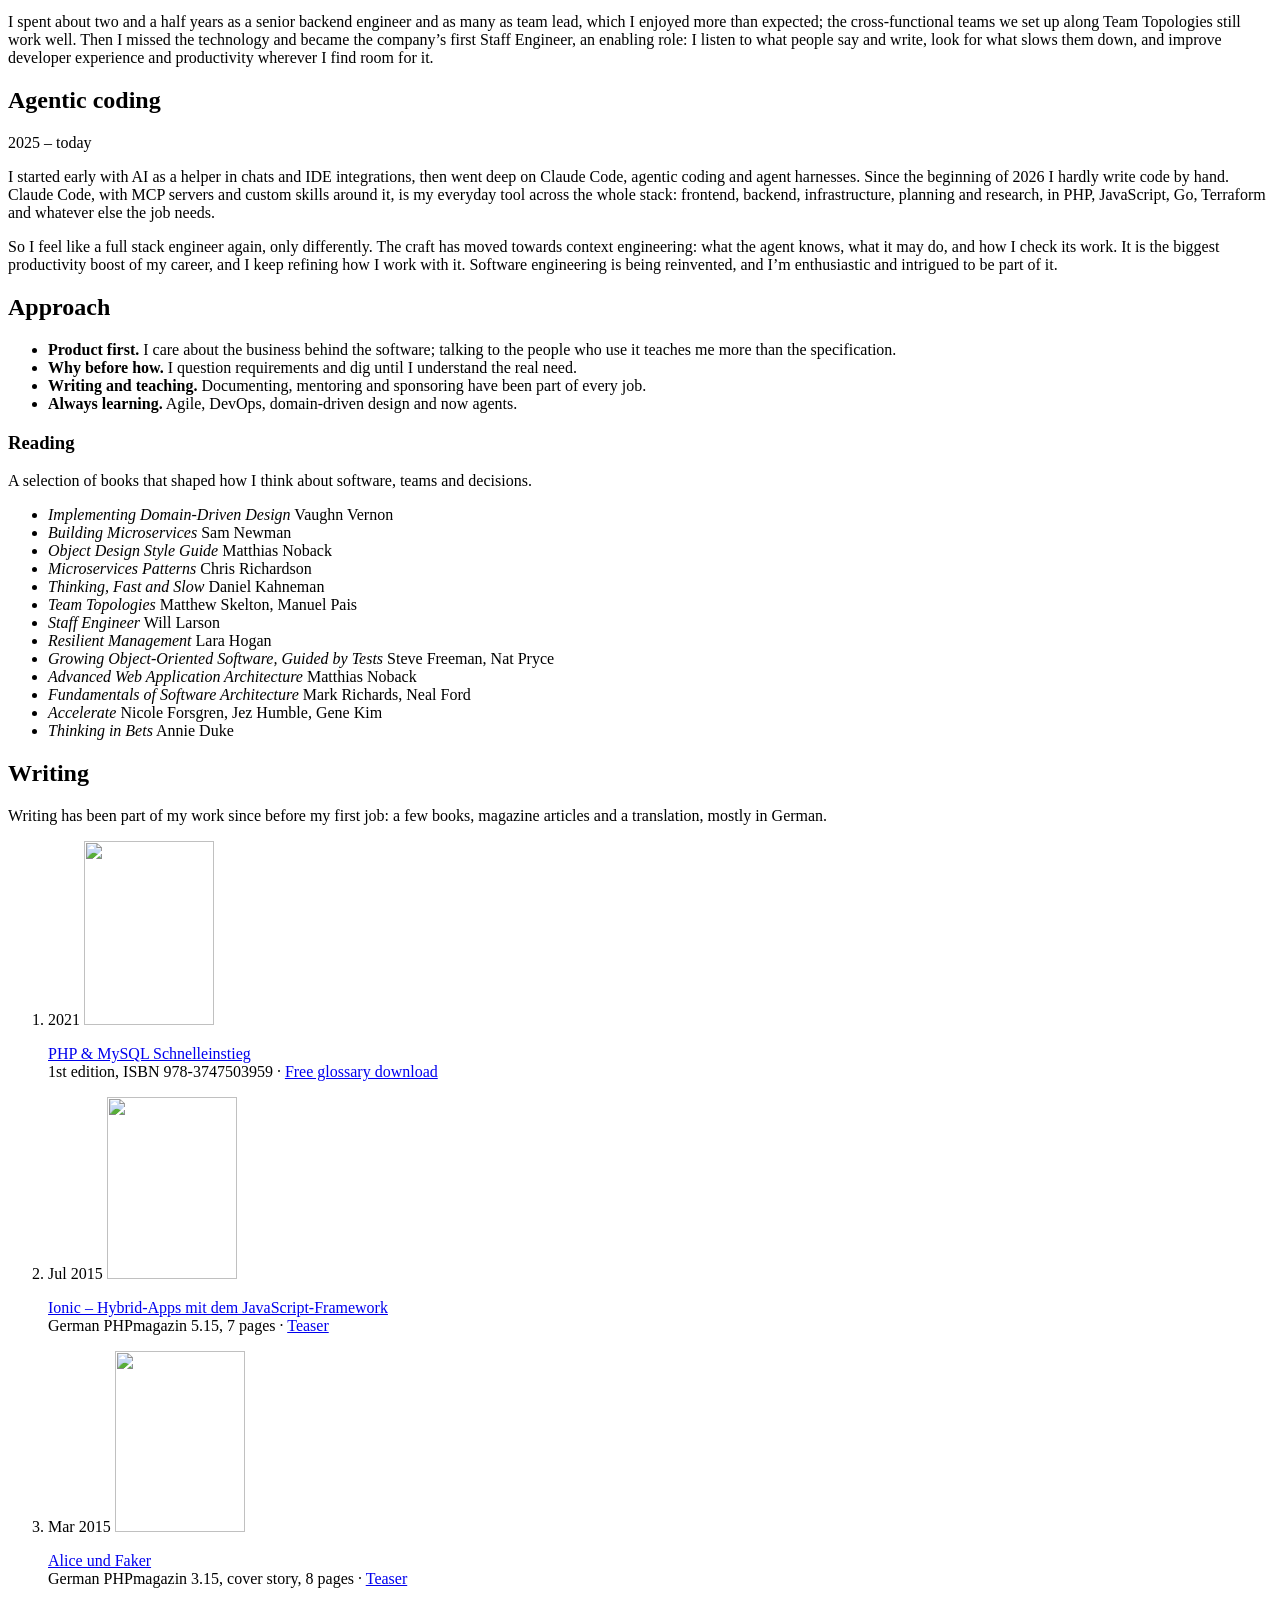
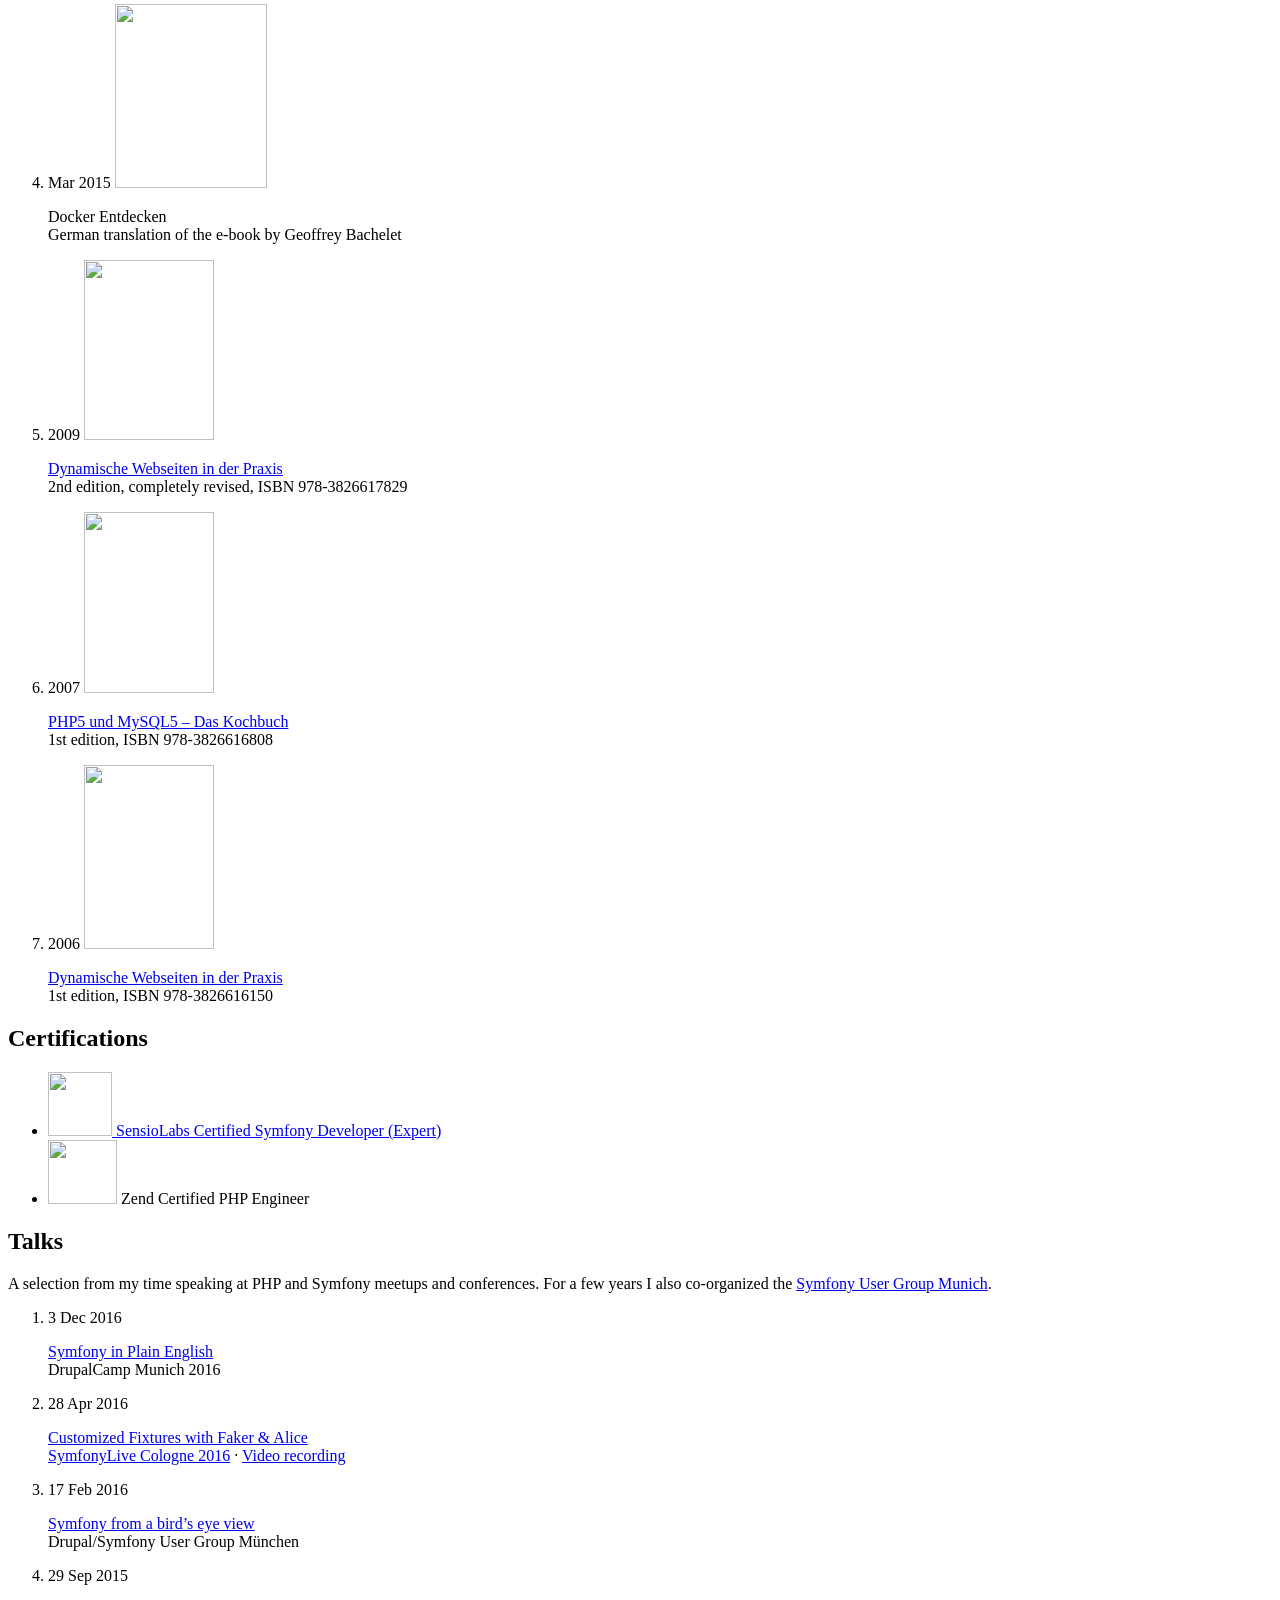
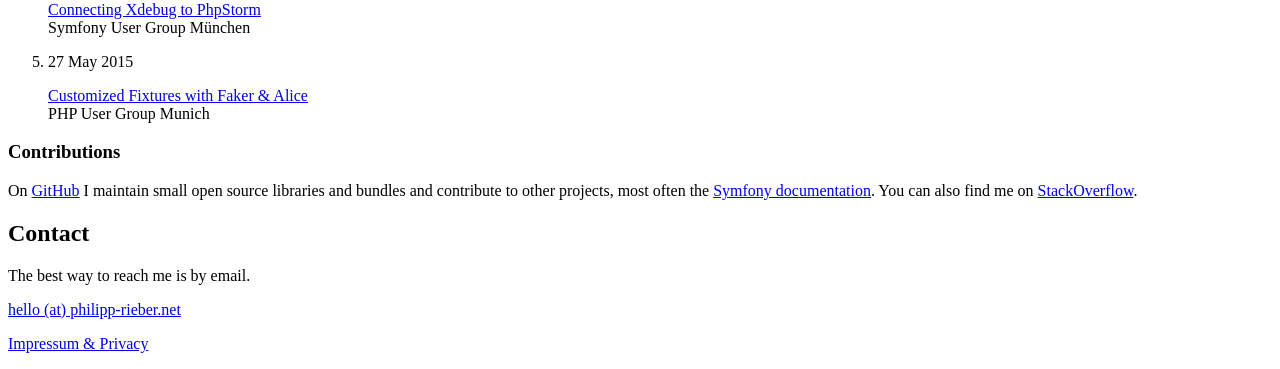
==== commit 0cdfe653: "Drop the document printing and messaging details Co-Authored-By: Claude Sonnet 5.5 <noreply@anthropi" ====
--- a/public/index.html
+++ b/public/index.html
@@ -82,7 +82,7 @@
           <h2 class="row__head">Backend &amp; architecture</h2>
           <div class="row__body prose">
             <p class="era">2014 – 2025 · ottonova, health insurance</p>
-            <p>Around 2014 I got into domain-driven design, hexagonal architecture and microservices, which changed how I think about software. After a short tour through an insurance start-up idea, the agency Inviqa and the payments company Paymill, I joined ottonova in 2016 as one of a handful of engineers starting with an empty repository. Together with many colleagues from engineering and the insurance business we built a private health insurer from scratch, including a flexible document printing system that produces millions of customer documents and our messaging system. As the tooling landscape exploded, I focused on backends, databases and integrating partners.</p>
+            <p>Around 2014 I got into domain-driven design, hexagonal architecture and microservices, which changed how I think about software. After a short tour through an insurance start-up idea, the agency Inviqa and the payments company Paymill, I joined ottonova in 2016 as one of a handful of engineers starting with an empty repository. Together with many colleagues from engineering and the insurance business we built a private health insurer from scratch. As the tooling landscape exploded, I focused on backends, databases and integrating partners.</p>
             <p>I spent about two and a half years as a senior backend engineer and as many as team lead, which I enjoyed more than expected; the cross-functional teams we set up along Team Topologies still work well. Then I missed the technology and became the company’s first Staff Engineer, an enabling role: I listen to what people say and write, look for what slows them down, and improve developer experience and productivity wherever I find room for it.</p>
             
           </div>
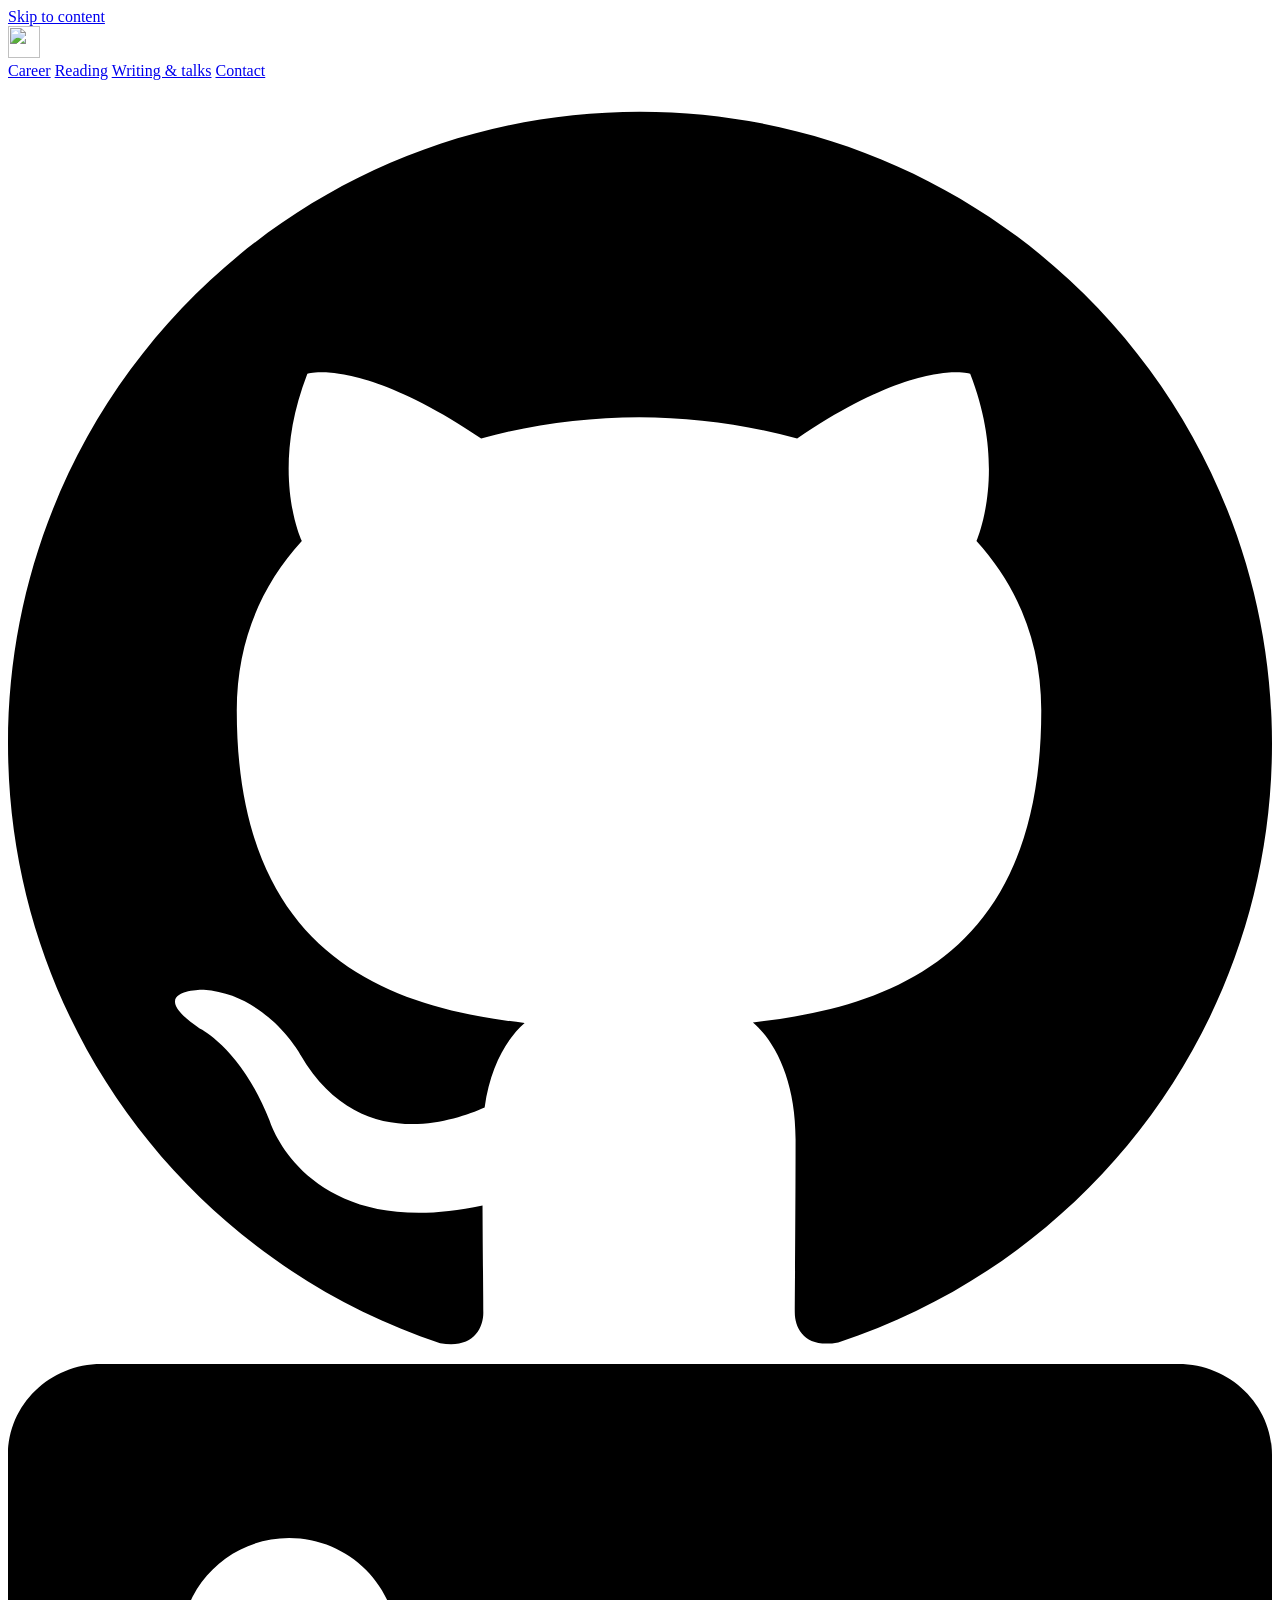
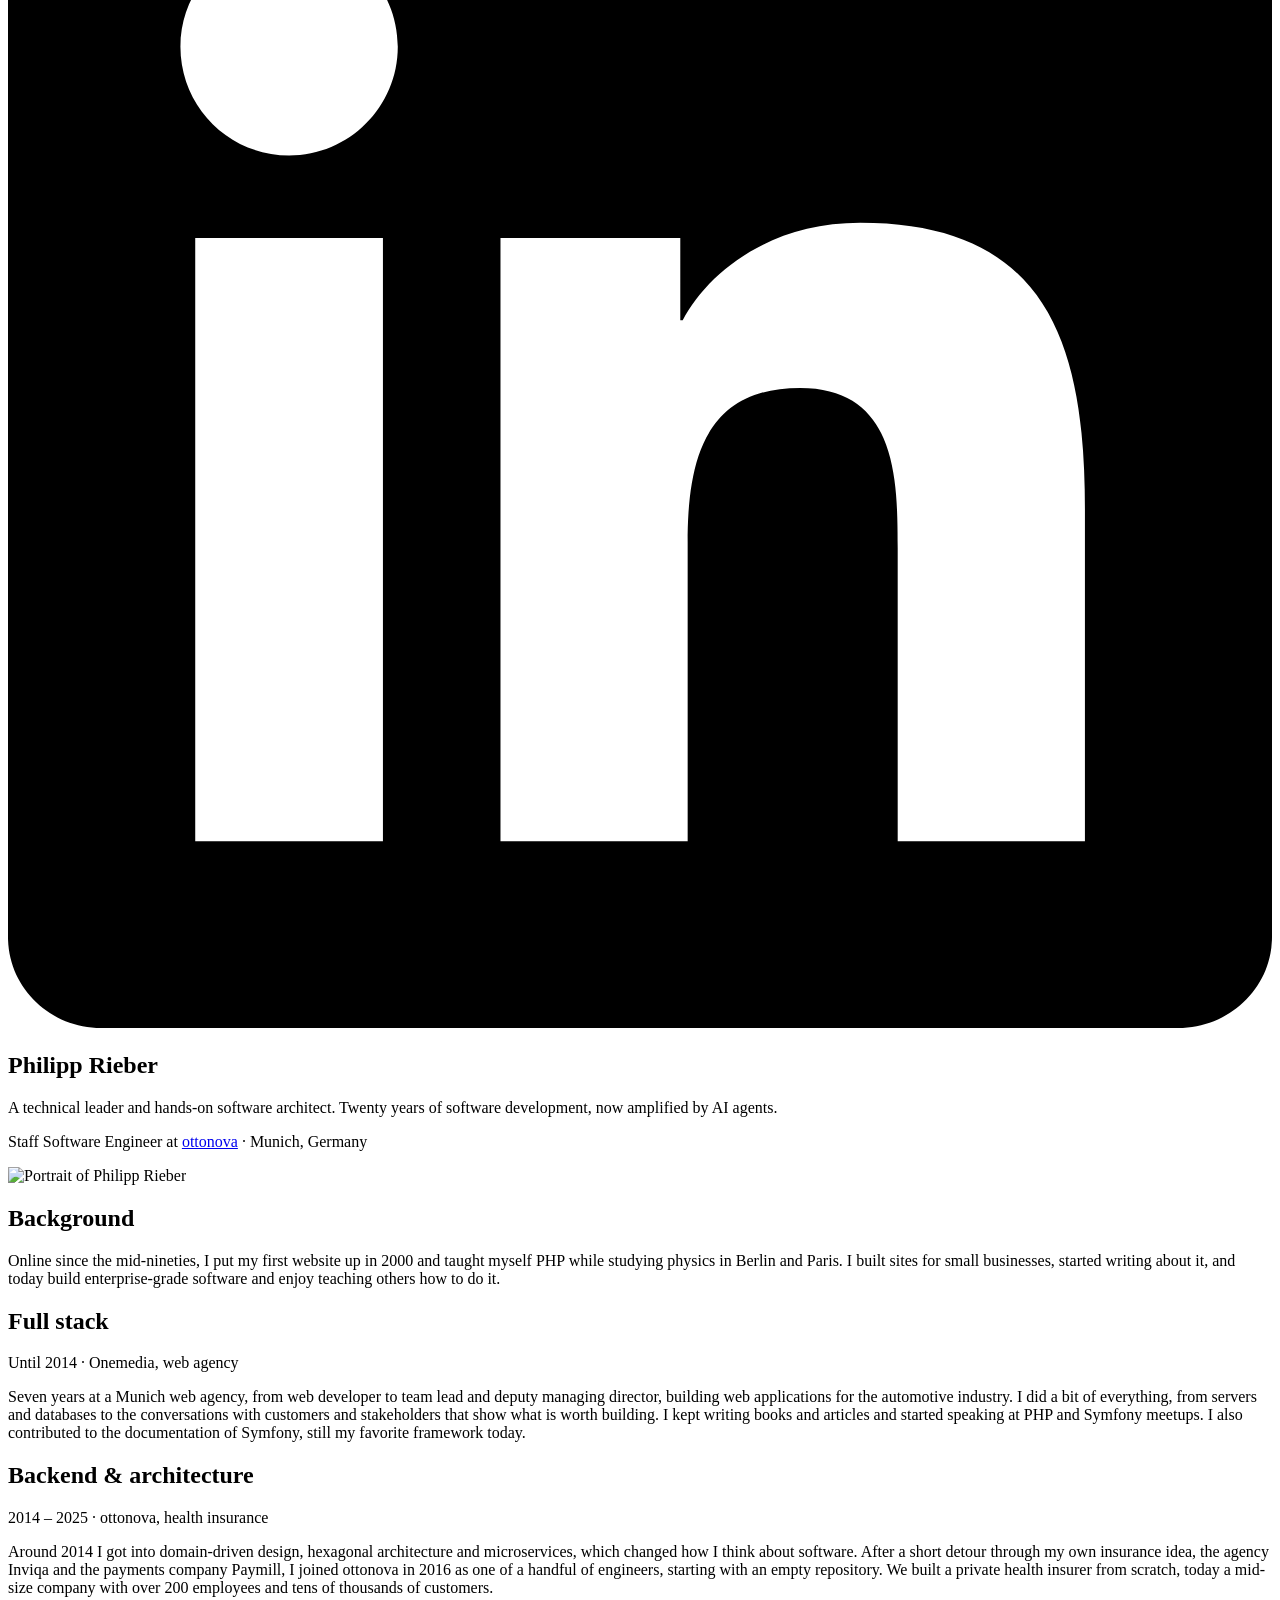
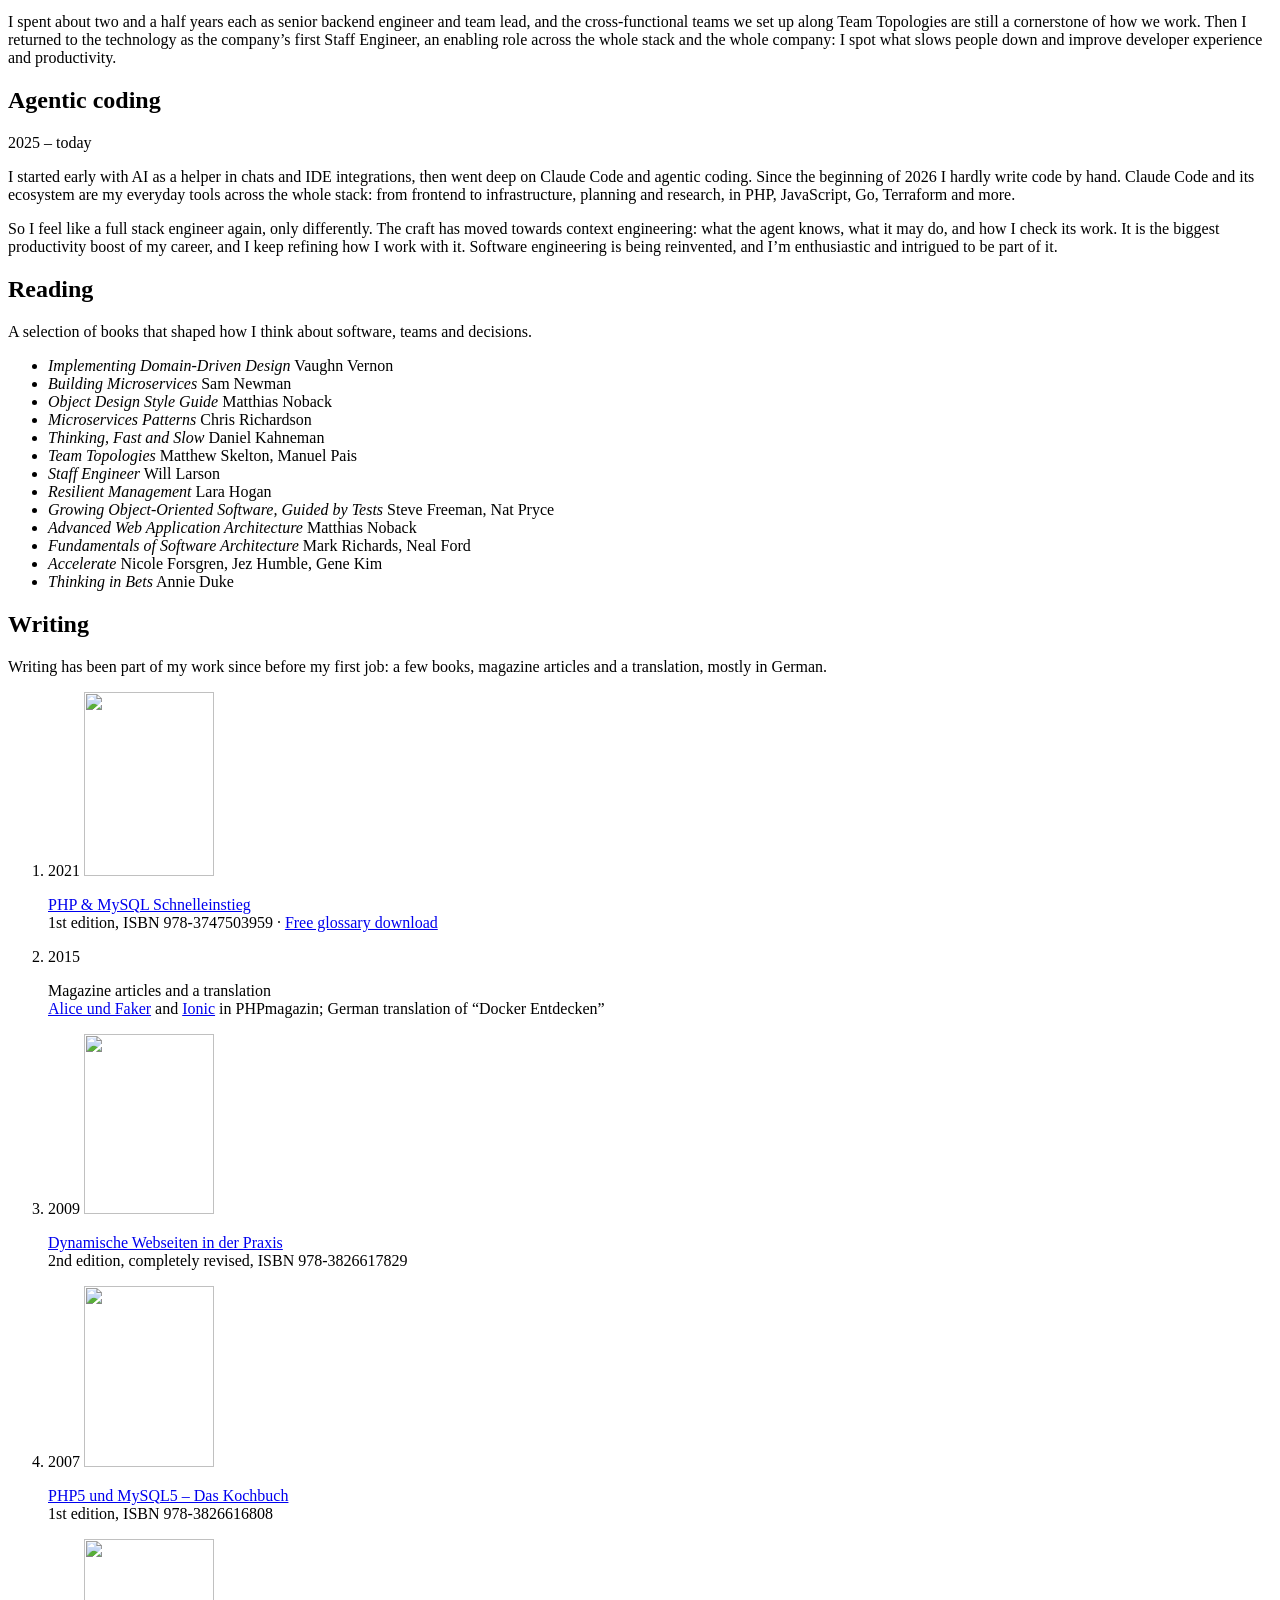
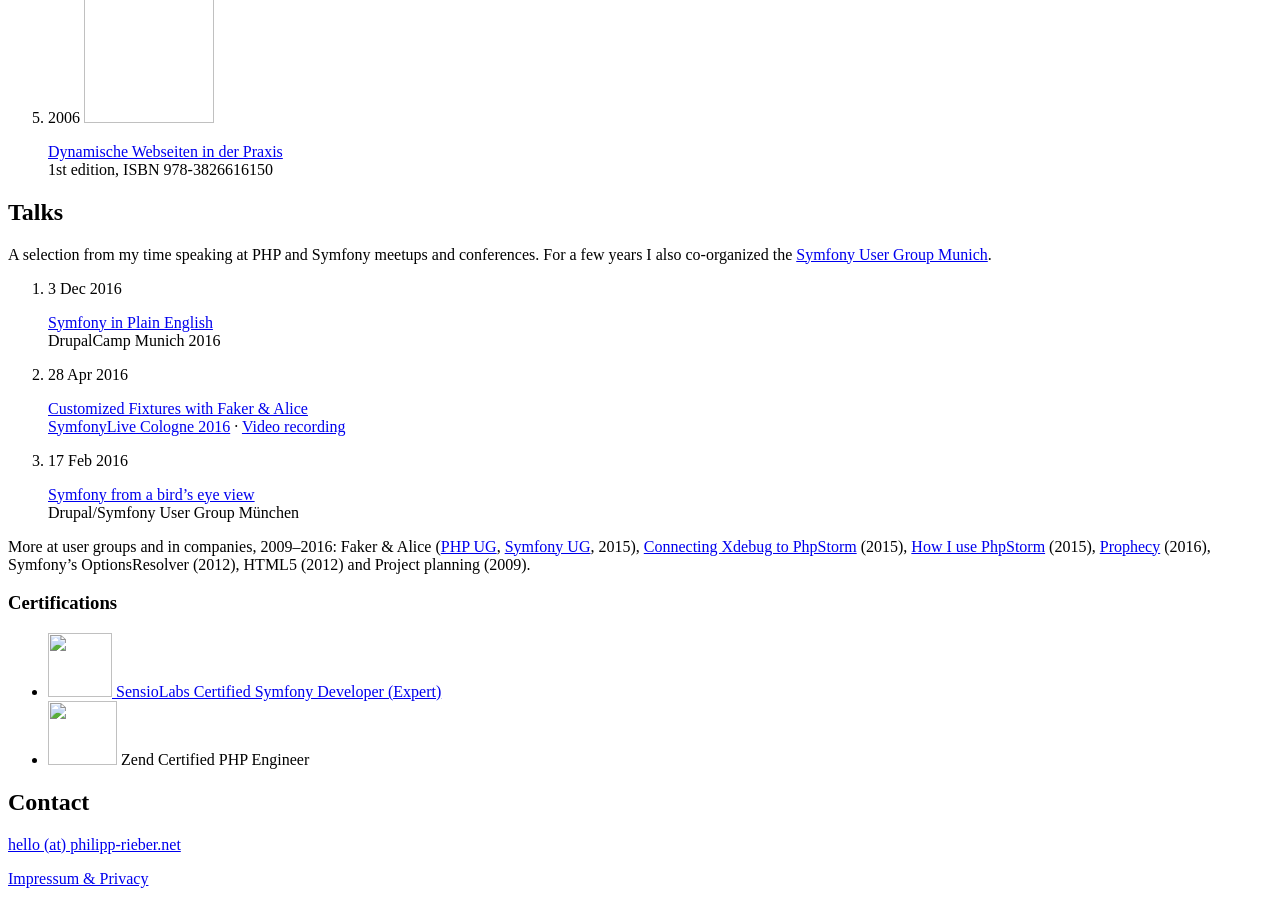
==== commit f56847e6: "Shorten the homepage and trim the imprint page Tighter career texts, smaller hero, Writing and Talks" ====
--- a/public/index.html
+++ b/public/index.html
@@ -4,7 +4,7 @@
   <meta charset="UTF-8" />
   <meta name="viewport" content="width=device-width, initial-scale=1.0" />
   <title>Philipp Rieber | Technical Leader and Software Architect | Munich</title>
-  <meta name="description" content="Philipp Rieber, technical leader and hands-on software architect from Munich. Twenty years of building for the web, now building with AI agents." />
+  <meta name="description" content="Philipp Rieber, technical leader and hands-on software architect from Munich. Twenty years of software development, now amplified by AI agents." />
   <meta name="author" content="Philipp Rieber" />
   <link rel="canonical" href="https://philipp-rieber.net/" />
   <meta name="theme-color" content="#efe9dd" media="(prefers-color-scheme: light)" />
@@ -16,7 +16,7 @@
   <meta property="og:type" content="website" />
   <meta property="og:site_name" content="Philipp Rieber" />
   <meta property="og:title" content="Philipp Rieber | Technical Leader and Software Architect | Munich" />
-  <meta property="og:description" content="Philipp Rieber, technical leader and hands-on software architect from Munich. Twenty years of building for the web, now building with AI agents." />
+  <meta property="og:description" content="Philipp Rieber, technical leader and hands-on software architect from Munich. Twenty years of software development, now amplified by AI agents." />
   <meta property="og:url" content="https://philipp-rieber.net/" />
   <meta property="og:image" content="https://philipp-rieber.net/img/og.jpg" />
   <meta property="og:image:width" content="1200" />
@@ -38,9 +38,8 @@
       <a class="brand" href="#top" aria-label="Philipp Rieber, back to top"><img src="/favicon.svg" width="32" height="32" alt="" /></a>
       <nav class="site-nav" aria-label="Sections">
         <a href="#career">Career</a>
-        <a href="#approach">Approach</a>
-        <a href="#publications">Writing</a>
-        <a href="#talks">Talks</a>
+        <a href="#reading">Reading</a>
+        <a href="#writing">Writing &amp; talks</a>
         <a href="#contact">Contact</a>
       </nav>
       <p class="social">
@@ -55,7 +54,7 @@
       <section class="hero" aria-labelledby="hero-title">
         <div class="hero__text">
           <h1 id="hero-title">Philipp&nbsp;Rieber</h1>
-          <p class="lead">A technical leader and hands-on software architect. Twenty years in web development, now embracing agentic coding.</p>
+          <p class="lead">A technical leader and hands-on software architect. Twenty years of software development, now amplified by AI agents.</p>
           <p class="hero__meta">Staff Software Engineer at <a href="https://www.ottonova.de/" rel="noopener">ottonova</a> · Munich, Germany</p>
         </div>
         <picture class="hero__portrait">
@@ -68,22 +67,22 @@
         <div class="row">
           <h2 class="row__head" id="career-title">Background</h2>
           <div class="row__body prose">
-            <p>I grew up in Munich and have been online since the mid-nineties. My first website followed in 2000. I taught myself to program with PHP while studying physics in Berlin and Paris, built sites for small businesses on the side, and kept going: today I build enterprise-grade software and enjoy teaching others how to do it.</p>
+            <p>Online since the mid-nineties, I put my first website up in 2000 and taught myself PHP while studying physics in Berlin and Paris. I built sites for small businesses, started writing about it, and today build enterprise-grade software and enjoy teaching others how to do it.</p>
           </div>
         </div>
         <div class="row">
           <h2 class="row__head">Full stack</h2>
           <div class="row__body prose">
             <p class="era">Until 2014 · Onemedia, web agency</p>
-            <p>My first job, which I held for seven years, was at a Munich web agency building web applications for the automotive industry. I started as a web developer and grew into team lead and deputy managing director. I did a bit of everything: servers, code, design, databases, deployments, and the conversations with customers and stakeholders that show what is actually worth building. I also began writing books and articles and speaking at PHP and Symfony meetups.</p>
+            <p>Seven years at a Munich web agency, from web developer to team lead and deputy managing director, building web applications for the automotive industry. I did a bit of everything, from servers and databases to the conversations with customers and stakeholders that show what is worth building. I kept writing books and articles and started speaking at PHP and Symfony meetups. I also contributed to the documentation of Symfony, still my favorite framework today.</p>
           </div>
         </div>
         <div class="row">
           <h2 class="row__head">Backend &amp; architecture</h2>
           <div class="row__body prose">
             <p class="era">2014 – 2025 · ottonova, health insurance</p>
-            <p>Around 2014 I got into domain-driven design, hexagonal architecture and microservices, which changed how I think about software. After a short tour through an insurance start-up idea, the agency Inviqa and the payments company Paymill, I joined ottonova in 2016 as one of a handful of engineers starting with an empty repository. Together with many colleagues from engineering and the insurance business we built a private health insurer from scratch. As the tooling landscape exploded, I focused on backends, databases and integrating partners.</p>
-            <p>I spent about two and a half years as a senior backend engineer and as many as team lead, which I enjoyed more than expected; the cross-functional teams we set up along Team Topologies still work well. Then I missed the technology and became the company’s first Staff Engineer, an enabling role: I listen to what people say and write, look for what slows them down, and improve developer experience and productivity wherever I find room for it.</p>
+            <p>Around 2014 I got into domain-driven design, hexagonal architecture and microservices, which changed how I think about software. After a short detour through my own insurance idea, the agency Inviqa and the payments company Paymill, I joined ottonova in 2016 as one of a handful of engineers, starting with an empty repository. We built a private health insurer from scratch, today a mid-size company with over 200 employees and tens of thousands of customers.</p>
+            <p>I spent about two and a half years each as senior backend engineer and team lead, and the cross-functional teams we set up along Team Topologies are still a cornerstone of how we work. Then I returned to the technology as the company’s first Staff Engineer, an enabling role across the whole stack and the whole company: I spot what slows people down and improve developer experience and productivity.</p>
             
           </div>
         </div>
@@ -91,26 +90,15 @@
           <h2 class="row__head">Agentic coding</h2>
           <div class="row__body prose">
             <p class="era">2025 – today</p>
-            <p>I started early with AI as a helper in chats and IDE integrations, then went deep on Claude Code, agentic coding and agent harnesses. Since the beginning of 2026 I hardly write code by hand. Claude Code, with MCP servers and custom skills around it, is my everyday tool across the whole stack: frontend, backend, infrastructure, planning and research, in PHP, JavaScript, Go, Terraform and whatever else the job needs.</p>
+            <p>I started early with AI as a helper in chats and IDE integrations, then went deep on Claude Code and agentic coding. Since the beginning of 2026 I hardly write code by hand. Claude Code and its ecosystem are my everyday tools across the whole stack: from frontend to infrastructure, planning and research, in PHP, JavaScript, Go, Terraform and more.</p>
             <p>So I feel like a full stack engineer again, only differently. The craft has moved towards context engineering: what the agent knows, what it may do, and how I check its work. It is the biggest productivity boost of my career, and I keep refining how I work with it. Software engineering is being reinvented, and I’m enthusiastic and intrigued to be part of it.</p>
           </div>
         </div>
       </section>
 
-      <section class="section" id="approach" aria-labelledby="approach-title">
-        <div class="row">
-          <h2 class="row__head" id="approach-title">Approach</h2>
-          <div class="row__body">
-            <ul class="points prose">
-              <li><strong>Product first.</strong> I care about the business behind the software; talking to the people who use it teaches me more than the specification.</li>
-              <li><strong>Why before how.</strong> I question requirements and dig until I understand the real need.</li>
-              <li><strong>Writing and teaching.</strong> Documenting, mentoring and sponsoring have been part of every job.</li>
-              <li><strong>Always learning.</strong> Agile, DevOps, domain-driven design and now agents.</li>
-            </ul>
-          </div>
-        </div>
-        <div class="row">
-          <h3 class="row__head">Reading</h3>
+      <section class="section" id="reading" aria-labelledby="reading-title">
+        <div class="row">
+          <h2 class="row__head" id="reading-title">Reading</h2>
           <div class="row__body prose">
             <p>A selection of books that shaped how I think about software, teams and decisions.</p>
             <ul class="books">
@@ -132,9 +120,9 @@
         </div>
       </section>
 
-      <section class="section" id="publications" aria-labelledby="publications-title">
-        <div class="row">
-          <h2 class="row__head" id="publications-title">Writing</h2>
+      <section class="section" id="writing" aria-labelledby="writing-title">
+        <div class="row">
+          <h2 class="row__head" id="writing-title">Writing</h2>
           <div class="row__body">
             <p class="prose">Writing has been part of my work since before my first job: a few books, magazine articles and a translation, mostly in German.</p>
             <ol class="timeline timeline--covers">
@@ -144,19 +132,9 @@
                 <p><a lang="de" href="https://www.amazon.de/PHP-MySQL-Schnelleinstieg-Programmieren-Vorkenntnisse/dp/3747503950" rel="noopener">PHP &amp; MySQL Schnelleinstieg</a><br /><span>1st edition, ISBN 978-3747503959 · <a href="/downloads/PHP-MySQL-Schnelleinstieg-Glossar.pdf">Free glossary download</a></span></p>
               </li>
               <li>
-                <time datetime="2015-07">Jul 2015</time>
-                <a class="cover" href="https://entwickler.de/magazine-ebooks/php-magazin/php-magazin-52015" rel="noopener" tabindex="-1" aria-hidden="true"><img src="/img/covers/phpmagazin-2015-05.jpg" width="130" height="182" alt="" loading="lazy" /></a>
-                <p><a lang="de" href="https://entwickler.de/magazine-ebooks/php-magazin/php-magazin-52015" rel="noopener">Ionic – Hybrid-Apps mit dem JavaScript-Framework</a><br /><span>German PHPmagazin 5.15, 7 pages · <a href="https://entwickler.de/javascript/comeback-der-hybriden" rel="noopener">Teaser</a></span></p>
-              </li>
-              <li>
-                <time datetime="2015-03">Mar 2015</time>
-                <a class="cover" href="https://entwickler.de/magazine-ebooks/php-magazin/php-magazin-32015" rel="noopener" tabindex="-1" aria-hidden="true"><img src="/img/covers/phpmagazin-2015-03.jpg" width="130" height="181" alt="" loading="lazy" /></a>
-                <p><a lang="de" href="https://entwickler.de/magazine-ebooks/php-magazin/php-magazin-32015" rel="noopener">Alice und Faker</a><br /><span>German PHPmagazin 3.15, cover story, 8 pages · <a href="https://entwickler.de/php/alice-im-fakerland" rel="noopener">Teaser</a></span></p>
-              </li>
-              <li>
-                <time datetime="2015-03">Mar 2015</time>
-                <span class="cover" aria-hidden="true"><img src="/img/covers/docker-entdecken.png" width="152" height="184" alt="" loading="lazy" /></span>
-                <p><span lang="de">Docker Entdecken</span><br /><span>German translation of the e-book by Geoffrey Bachelet</span></p>
+                <time datetime="2015">2015</time>
+                <span class="cover cover--stack" aria-hidden="true"><img src="/img/covers/phpmagazin-2015-03.jpg"  alt="" loading="lazy" /><img src="/img/covers/phpmagazin-2015-05.jpg"  alt="" loading="lazy" /><img src="/img/covers/docker-entdecken.png"  alt="" loading="lazy" /></span>
+                <p>Magazine articles and a translation<br /><span><a lang="de" href="https://entwickler.de/magazine-ebooks/php-magazin/php-magazin-32015" rel="noopener">Alice und Faker</a> and <a lang="de" href="https://entwickler.de/magazine-ebooks/php-magazin/php-magazin-52015" rel="noopener">Ionic</a> in PHPmagazin; German translation of “<span lang="de">Docker Entdecken</span>”</span></p>
               </li>
               <li>
                 <time datetime="2009">2009</time>
@@ -176,13 +154,31 @@
             </ol>
           </div>
         </div>
-      </section>
-
-      <section class="section" id="certifications" aria-labelledby="certifications-title">
-        <div class="row">
-          <h2 class="row__head" id="certifications-title">Certifications</h2>
-          <div class="row__body">
-            <ul class="certs">
+        <div class="row">
+          <h2 class="row__head" id="talks-title">Talks</h2>
+          <div class="row__body">
+            <p class="prose">A selection from my time speaking at PHP and Symfony meetups and conferences. For a few years I also co-organized the <a href="https://www.meetup.com/sfugmunich/" rel="noopener">Symfony User Group Munich</a>.</p>
+            <ol class="timeline">
+              <li>
+                <time datetime="2016-12-03">3 Dec 2016</time>
+                <p><a href="https://speakerdeck.com/bicpi/symfony-in-plain-english" rel="noopener">Symfony in Plain English</a><br /><span>DrupalCamp Munich 2016</span></p>
+              </li>
+              <li>
+                <time datetime="2016-04-28">28 Apr 2016</time>
+                <p><a href="https://speakerdeck.com/bicpi/massgeschneiderte-testdaten-mit-faker-und-alice" rel="noopener">Customized Fixtures with Faker &amp; Alice</a><br /><span><a href="https://live.symfony.com/2016-cologne/" rel="noopener">SymfonyLive Cologne 2016</a> · <a href="https://www.youtube.com/watch?v=TqPYztlkS68" rel="noopener">Video recording</a></span></p>
+              </li>
+              <li>
+                <time datetime="2016-02-17">17 Feb 2016</time>
+                <p><a href="/talks/2016-02-17-sfugmuc-Symfony-from-a-birds-eye-view.pdf">Symfony from a bird’s eye view</a><br /><span>Drupal/Symfony User Group München</span></p>
+              </li>
+            </ol>
+            <p class="more">More at user groups and in companies, 2009–2016: Faker &amp; Alice (<a href="/talks/2015-05-27-phpugmunich-Faker-and-Alice.pdf">PHP UG</a>, <a href="/talks/2015-05-11-sfugmunich-Faker-and-Alice.pdf">Symfony UG</a>, 2015), <a href="/talks/2015-Connecting-Xdebug-to-PhpStorm.pdf">Connecting Xdebug to PhpStorm</a> (2015), <a href="/talks/2015-10-23-How-Philipp-uses-PHPStorm.pdf">How I use PhpStorm</a> (2015), <a href="/talks/2016-03-11-Prophecy.pdf">Prophecy</a> (2016), Symfony’s OptionsResolver (2012), HTML5 (2012) and Project planning (2009).</p>
+          </div>
+        </div>
+        <div class="row">
+          <h3 class="row__head" id="certifications-title">Certifications</h3>
+          <div class="row__body">
+            <ul class="certs certs--small">
               <li>
                 <a class="cert" href="https://connect.symfony.com/profile/bicpi" rel="noopener">
                   <img src="/img/certification-symfony.png" width="64" height="64" alt="" />
@@ -200,48 +196,10 @@
         </div>
       </section>
 
-      <section class="section" id="talks" aria-labelledby="talks-title">
-        <div class="row">
-          <h2 class="row__head" id="talks-title">Talks</h2>
-          <div class="row__body">
-            <p class="prose">A selection from my time speaking at PHP and Symfony meetups and conferences. For a few years I also co-organized the <a href="https://www.meetup.com/sfugmunich/" rel="noopener">Symfony User Group Munich</a>.</p>
-            <ol class="timeline">
-              <li>
-                <time datetime="2016-12-03">3 Dec 2016</time>
-                <p><a href="https://speakerdeck.com/bicpi/symfony-in-plain-english" rel="noopener">Symfony in Plain English</a><br /><span>DrupalCamp Munich 2016</span></p>
-              </li>
-              <li>
-                <time datetime="2016-04-28">28 Apr 2016</time>
-                <p><a href="https://speakerdeck.com/bicpi/massgeschneiderte-testdaten-mit-faker-und-alice" rel="noopener">Customized Fixtures with Faker &amp; Alice</a><br /><span><a href="https://live.symfony.com/2016-cologne/" rel="noopener">SymfonyLive Cologne 2016</a> · <a href="https://www.youtube.com/watch?v=TqPYztlkS68" rel="noopener">Video recording</a></span></p>
-              </li>
-              <li>
-                <time datetime="2016-02-17">17 Feb 2016</time>
-                <p><a href="/talks/2016-02-17-sfugmuc-Symfony-from-a-birds-eye-view.pdf">Symfony from a bird’s eye view</a><br /><span>Drupal/Symfony User Group München</span></p>
-              </li>
-              <li>
-                <time datetime="2015-09-29">29 Sep 2015</time>
-                <p><a href="/talks/2015-Connecting-Xdebug-to-PhpStorm.pdf">Connecting Xdebug to PhpStorm</a><br /><span>Symfony User Group München</span></p>
-              </li>
-              <li>
-                <time datetime="2015-05-27">27 May 2015</time>
-                <p><a href="/talks/2015-05-27-phpugmunich-Faker-and-Alice.pdf">Customized Fixtures with Faker &amp; Alice</a><br /><span>PHP User Group Munich</span></p>
-              </li>
-            </ol>
-          </div>
-        </div>
-        <div class="row">
-          <h3 class="row__head">Contributions</h3>
-          <div class="row__body prose">
-            <p>On <a href="https://github.com/bicpi" rel="noopener">GitHub</a> I maintain small open source libraries and bundles and contribute to other projects, most often the <a href="https://github.com/symfony/symfony-docs" rel="noopener">Symfony documentation</a>. You can also find me on <a href="https://stackoverflow.com/users/1182743/philipp-rieber" rel="noopener">StackOverflow</a>.</p>
-          </div>
-        </div>
-      </section>
-
       <section class="section" id="contact" aria-labelledby="contact-title">
         <div class="row">
           <h2 class="row__head" id="contact-title">Contact</h2>
           <div class="row__body">
-            <p class="prose">The best way to reach me is by email.</p>
             <p class="contact__mail"><a class="mail" data-user="hello" data-domain="philipp-rieber.net" href="#contact">hello (at) philipp-rieber.net</a></p>
           </div>
         </div>
